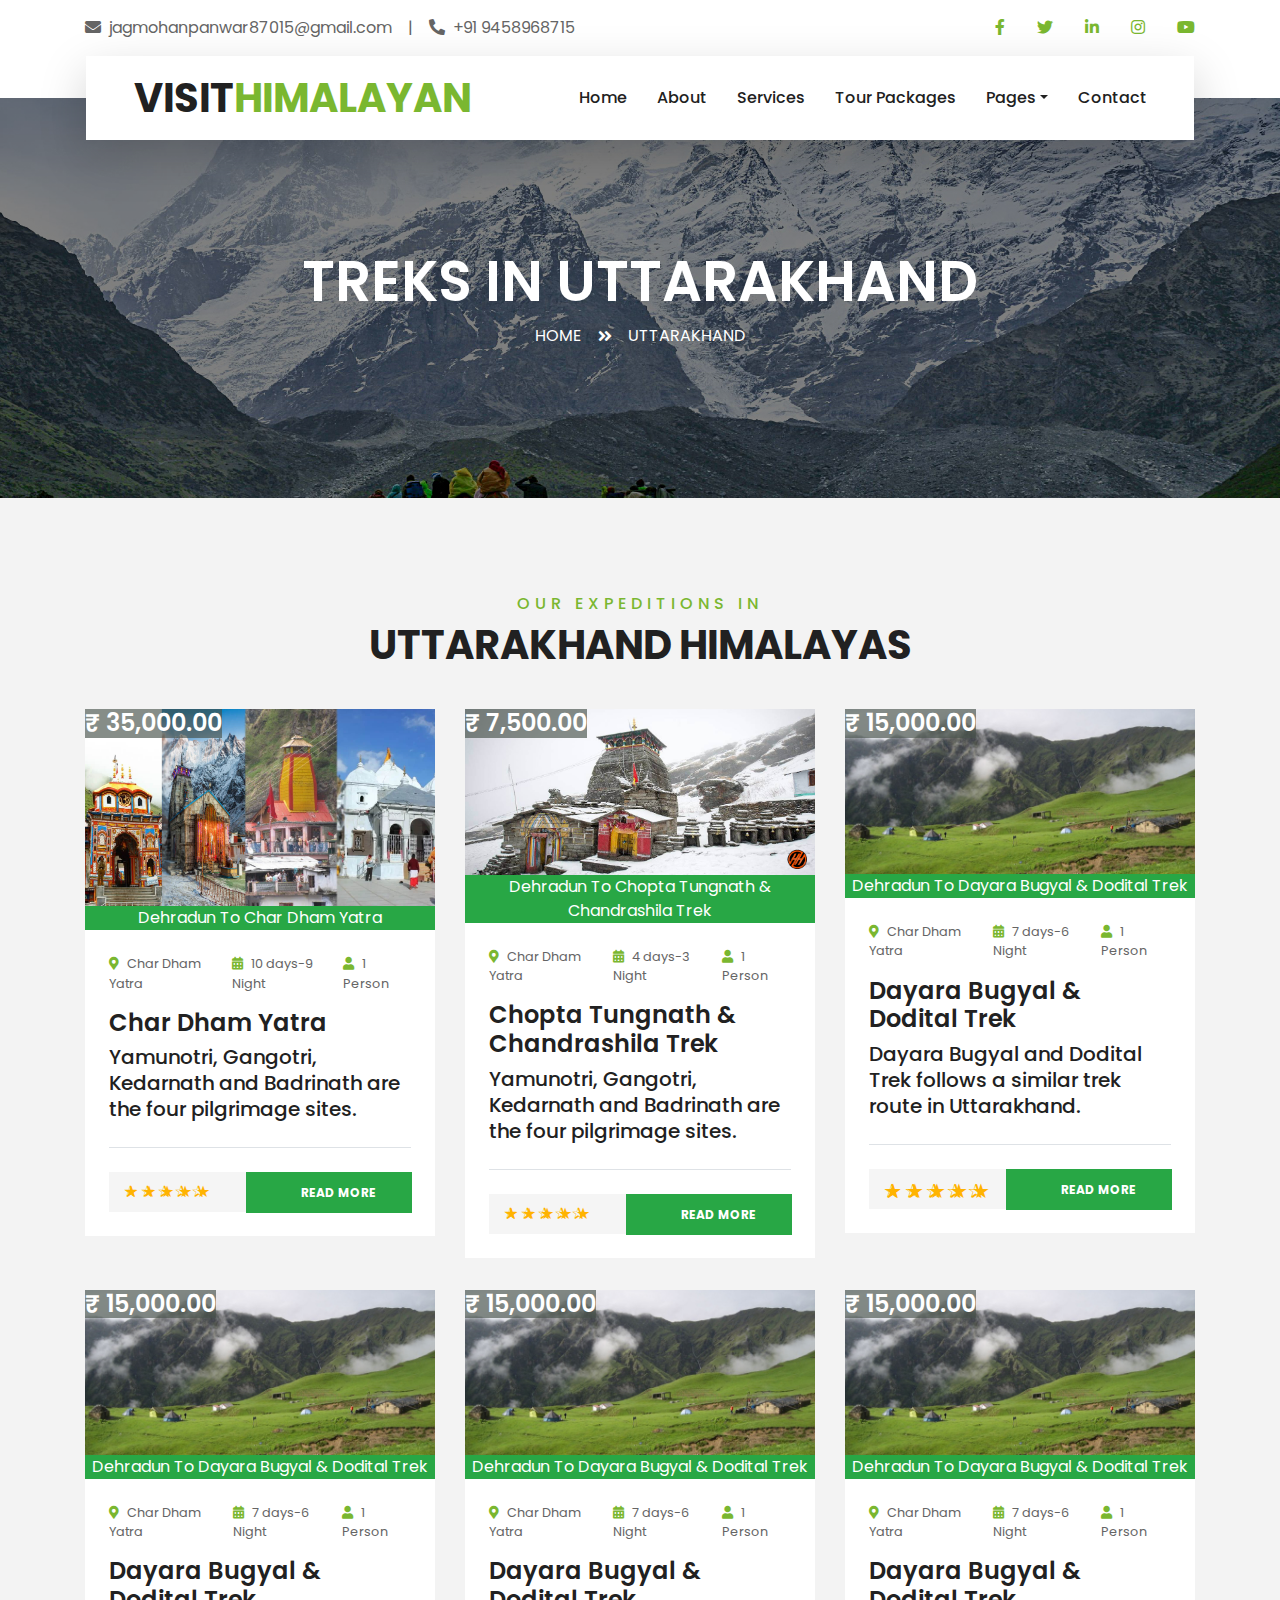
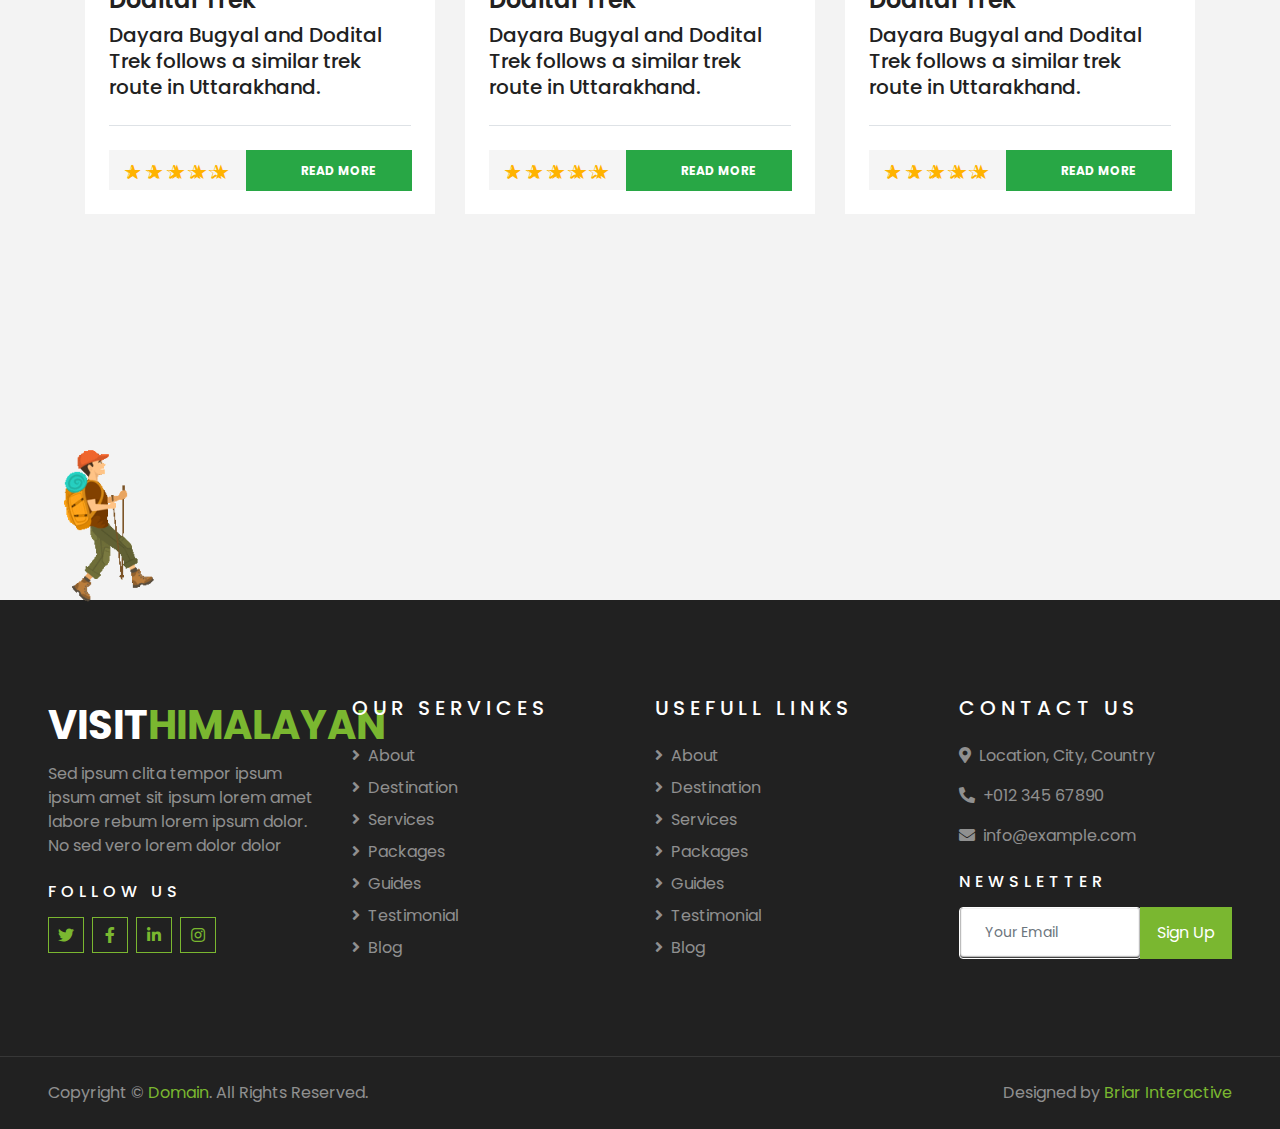
==== files/uttarakhand.html @ 03a615ac "arshh" ====
<!DOCTYPE html>
<html lang="en">

<head>
    <meta charset="utf-8">
    <title>TRAVELER - Free Travel Website Template</title>
    <meta content="width=device-width, initial-scale=1.0" name="viewport">
    <meta content="Free HTML Templates" name="keywords">
    <meta content="Free HTML Templates" name="description">

    <!-- Favicon -->
    <link href="img/favicon.ico" rel="icon">

    <!-- Google Web Fonts -->
    <link rel="preconnect" href="https://fonts.gstatic.com">
    <link href="https://fonts.googleapis.com/css2?family=Poppins:wght@400;500;600;700&display=swap" rel="stylesheet">

    <!-- Font Awesome -->
    <link href="https://cdnjs.cloudflare.com/ajax/libs/font-awesome/5.10.0/css/all.min.css" rel="stylesheet">

    <!-- Libraries Stylesheet -->
    <link href="lib/owlcarousel/assets/owl.carousel.min.css" rel="stylesheet">
    <link href="lib/tempusdominus/css/tempusdominus-bootstrap-4.min.css" rel="stylesheet" />

    <!-- Customized Bootstrap Stylesheet -->
    <link href="/css/style.css" rel="stylesheet">
    <link href="uttarakhand.css" rel="stylesheet">


</head>

<body>
    <!-- Topbar Start -->
    <div class="container-fluid bg-light pt-3 d-none d-lg-block">
        <div class="container">
            <div class="row">
                <div class="col-lg-6 text-center text-lg-left mb-2 mb-lg-0">
                    <div class="d-inline-flex align-items-center">
                        <p><i class="fa fa-envelope mr-2"></i>jagmohanpanwar87015@gmail.com</p>
                        <p class="text-body px-3">|</p>
                        <p><i class="fa fa-phone-alt mr-2"></i>+91 9458968715</p>
                    </div>
                </div>
                <div class="col-lg-6 text-center text-lg-right">
                    <div class="d-inline-flex align-items-center">
                        <a class="text-primary px-3" href="">
                            <i class="fab fa-facebook-f"></i>
                        </a>
                        <a class="text-primary px-3" href="">
                            <i class="fab fa-twitter"></i>
                        </a>
                        <a class="text-primary px-3" href="">
                            <i class="fab fa-linkedin-in"></i>
                        </a>
                        <a class="text-primary px-3" href="">
                            <i class="fab fa-instagram"></i>
                        </a>
                        <a class="text-primary pl-3" href="">
                            <i class="fab fa-youtube"></i>
                        </a>
                    </div>
                </div>
            </div>
        </div>
    </div>
    <!-- Topbar End -->


    <!-- Navbar Start -->
    <div class="container-fluid position-relative nav-bar p-0">
        <div class="container-lg position-relative p-0 px-lg-3" style="z-index: 9;">
            <nav class="navbar navbar-expand-lg bg-light navbar-light shadow-lg py-3 py-lg-0 pl-3 pl-lg-5">
                <a href="" class="navbar-brand">
                    <h1 class="m-0 text-primary"><span class="text-dark">VISIT</span>HIMALAYAN</h1>
                </a>
                <button type="button" class="navbar-toggler" data-toggle="collapse" data-target="#navbarCollapse">
                    <span class="navbar-toggler-icon"></span>
                </button>
                <div class="collapse navbar-collapse justify-content-between px-3" id="navbarCollapse">
                    <div class="navbar-nav ml-auto py-0">
                        <a href="/index.html" class="nav-item nav-link ">Home</a>
                        <a href="/about.html" class="nav-item nav-link ">About</a>
                        <a href="/service.html" class="nav-item nav-link">Services</a>
                        <a href="/package.html" class="nav-item nav-link">Tour Packages</a>
                        <div class="nav-item dropdown">
                            <a href="#" class="nav-link dropdown-toggle" data-toggle="dropdown">Pages</a>
                            <div class="dropdown-menu border-0 rounded-0 m-0">
                                <a href="/blog.html" class="dropdown-item">Blog Grid</a>
                                <a href="/single.html" class="dropdown-item">Blog Detail</a>
                                <a href="/destination.html" class="dropdown-item">Destination</a>
                                <a href="/guide.html" class="dropdown-item">Travel Guides</a>
                                <a href="/testimonial.html" class="dropdown-item">Testimonial</a>
                            </div>
                        </div>
                        <a href="/contact.html" class="nav-item nav-link">Contact</a>
                    </div>
                </div>
            </nav>
        </div>
    </div>
    <!-- Navbar End -->


    <!-- Header Start -->
    <div class="container-fluid page-header">
        <div class="container">
            <div class="d-flex flex-column align-items-center justify-content-center" style="min-height: 400px">
                <h3 class="display-4 text-white text-uppercase"> treks in Uttarakhand</h3>
                <div class="d-inline-flex text-white">
                    <p class="m-0 text-uppercase"><a class="text-white" href="">Home</a></p>
                    <i class="fa fa-angle-double-right pt-1 px-3"></i>
                    <p class="m-0 text-uppercase">Uttarakhand</p>
                </div>
            </div>
        </div>
    </div>



    <div class="container-fluid py-5">
        <div class="container pt-5 pb-3">
            <div class="text-center mb-3 pb-3">
                <h6 class="text-primary text-uppercase" style="letter-spacing: 5px;">Our Expeditions In</h6>
                <h1>UTTARAKHAND HIMALAYAS</h1>
            </div>
            <div class="row">
                <div class="col-lg-4 col-md-6 mb-4">
                    <div class="package-item bg-white mb-2">
                        <a href=""><img class="img-fluid" src="/img/package-8.jpg" alt=""></a>
                        <h4
                            style="position: absolute; top: 0; background-color: #49534ba9;color: white; max-width: 100%;">
                            ₹ 35,000.00
                        </h4>
                        <p class="m-0 text-white text-center bg-success"> Dehradun To Char Dham Yatra</p>
                        <div class="p-4">
                            <div class="d-flex justify-content-between mb-3">
                                <small class="m-0"><i class="fa fa-map-marker-alt text-primary mr-2"></i>Char Dham
                                    Yatra</small>
                                <small class="m-0"><i class="fa fa-calendar-alt text-primary mr-2"></i>10 days-9
                                    Night</small>
                                <small class="m-0"><i class="fa fa-user text-primary mr-2"></i>1 Person</small>
                            </div>
                            <h4>Char Dham Yatra</h4>
                            <a class="h5 text-decoration-none" href="">
                                Yamunotri, Gangotri, Kedarnath and Badrinath are the four pilgrimage sites. </a>
                            <div class="border-top mt-4 pt-4">

                                <div class="read_more">

                                    <div class="item_rating">
                                        <div class="star-rating" role="img" aria-label="Rated 5.00 out of 5"><span
                                                style="width:100%">Rated <strong class="rating">5.00</strong> out of
                                                5</span></div>
                                    </div><a href="#" data-quantity="1"
                                        class="button product_type_tour_phys add_to_cart_button" data-product_id="8107"
                                        data-product_sku="" aria-label="Read more about “Char Dham Yatra”"
                                        rel="nofollow">Read more</a>
                                </div>

                            </div>
                        </div>
                    </div>
                </div>


                <div class="col-lg-4 col-md-6 mb-4">
                    <div class="package-item bg-white mb-2">

                        <a href=""><img class="img-fluid" src="/img/uttarakhand3.jpg" alt=""></a>
                        <h4
                            style="position: absolute; top: 0; background-color: #49534ba9;color: white; max-width: 100%;">
                            ₹ 7,500.00
                        </h4>
                        <p class="m-0 text-white text-center bg-success"> Dehradun To Chopta Tungnath & Chandrashila
                            Trek</p>
                        <div class="p-4">
                            <div class="d-flex justify-content-between mb-3">
                                <small class="m-0"><i class="fa fa-map-marker-alt text-primary mr-2"></i>Char Dham
                                    Yatra</small>
                                <small class="m-0"><i class="fa fa-calendar-alt text-primary mr-2"></i>4 days-3
                                    Night</small>
                                <small class="m-0"><i class="fa fa-user text-primary mr-2"></i>1 Person</small>
                            </div>
                            <h4>Chopta Tungnath & Chandrashila Trek</h4>
                            <a class="h5 text-decoration-none" href="">
                                Yamunotri, Gangotri, Kedarnath and Badrinath are the four pilgrimage sites. </a>
                            <div class="border-top mt-4 pt-4">

                                <div class="read_more">

                                    <div class="item_rating">
                                        <div class="star-rating" role="img" aria-label="Rated 5.00 out of 5"><span
                                                style="width:100%">Rated <strong class="rating">5.00</strong> out of
                                                5</span></div>
                                    </div><a href="#" data-quantity="1"
                                        class="button product_type_tour_phys add_to_cart_button" data-product_id="8107"
                                        data-product_sku="" aria-label="Read more about “Char Dham Yatra”"
                                        rel="nofollow">Read more</a>
                                </div>

                            </div>
                        </div>
                    </div>
                </div>
                <div class="col-lg-4 col-md-6 mb-4">
                    <div class="package-item bg-white mb-2">

                        <a href=""><img class="img-fluid" src="/img/uttarakhand4.jpg" alt=""></a>
                        <h4
                            style="position: absolute; top: 0; background-color: #49534ba9;color: white; max-width: 100%;">
                            ₹ 15,000.00
                        </h4>
                        <p class="m-0 text-white text-center bg-success"> Dehradun To Dayara Bugyal & Dodital Trek</p>
                        <div class="p-4">
                            <div class="d-flex justify-content-between mb-3">
                                <small class="m-0"><i class="fa fa-map-marker-alt text-primary mr-2"></i>Char Dham
                                    Yatra</small>
                                <small class="m-0"><i class="fa fa-calendar-alt text-primary mr-2"></i>7 days-6
                                    Night</small>
                                <small class="m-0"><i class="fa fa-user text-primary mr-2"></i>1 Person</small>
                            </div>
                            <h4>Dayara Bugyal & Dodital Trek</h4>
                            <a class="h5 text-decoration-none" href="">
                                Dayara Bugyal and Dodital Trek follows a similar trek route in Uttarakhand. <div
                                    class="border-top mt-4 pt-4">

                                    <div class="read_more">

                                        <div class="item_rating">
                                            <div class="star-rating" role="img" aria-label="Rated 5.00 out of 5"><span
                                                    style="width:100%">Rated <strong class="rating">5.00</strong> out of
                                                    5</span></div>
                                        </div><a href="#" data-quantity="1"
                                            class="button product_type_tour_phys add_to_cart_button"
                                            data-product_id="8107" data-product_sku=""
                                            aria-label="Read more about “Char Dham Yatra”" rel="nofollow">Read more</a>
                                    </div>

                                </div>
                        </div>
                    </div>
                </div>
                <div class="col-lg-4 col-md-6 mb-4">
                    <div class="package-item bg-white mb-2">

                        <a href=""><img class="img-fluid" src="/img/uttarakhand4.jpg" alt=""></a>
                        <h4
                            style="position: absolute; top: 0; background-color: #49534ba9;color: white; max-width: 100%;">
                            ₹ 15,000.00
                        </h4>
                        <p class="m-0 text-white text-center bg-success"> Dehradun To Dayara Bugyal & Dodital Trek</p>
                        <div class="p-4">
                            <div class="d-flex justify-content-between mb-3">
                                <small class="m-0"><i class="fa fa-map-marker-alt text-primary mr-2"></i>Char Dham
                                    Yatra</small>
                                <small class="m-0"><i class="fa fa-calendar-alt text-primary mr-2"></i>7 days-6
                                    Night</small>
                                <small class="m-0"><i class="fa fa-user text-primary mr-2"></i>1 Person</small>
                            </div>
                            <h4>Dayara Bugyal & Dodital Trek</h4>
                            <a class="h5 text-decoration-none" href="">
                                Dayara Bugyal and Dodital Trek follows a similar trek route in Uttarakhand. <div
                                    class="border-top mt-4 pt-4">

                                    <div class="read_more">

                                        <div class="item_rating">
                                            <div class="star-rating" role="img" aria-label="Rated 5.00 out of 5"><span
                                                    style="width:100%">Rated <strong class="rating">5.00</strong> out of
                                                    5</span></div>
                                        </div><a href="#" data-quantity="1"
                                            class="button product_type_tour_phys add_to_cart_button"
                                            data-product_id="8107" data-product_sku=""
                                            aria-label="Read more about “Char Dham Yatra”" rel="nofollow">Read more</a>
                                    </div>

                                </div>
                        </div>
                    </div>
                </div>
                <div class="col-lg-4 col-md-6 mb-4">
                    <div class="package-item bg-white mb-2">

                        <a href=""><img class="img-fluid" src="/img/uttarakhand4.jpg" alt=""></a>
                        <h4
                            style="position: absolute; top: 0; background-color: #49534ba9;color: white; max-width: 100%;">
                            ₹ 15,000.00
                        </h4>
                        <p class="m-0 text-white text-center bg-success"> Dehradun To Dayara Bugyal & Dodital Trek</p>
                        <div class="p-4">
                            <div class="d-flex justify-content-between mb-3">
                                <small class="m-0"><i class="fa fa-map-marker-alt text-primary mr-2"></i>Char Dham
                                    Yatra</small>
                                <small class="m-0"><i class="fa fa-calendar-alt text-primary mr-2"></i>7 days-6
                                    Night</small>
                                <small class="m-0"><i class="fa fa-user text-primary mr-2"></i>1 Person</small>
                            </div>
                            <h4>Dayara Bugyal & Dodital Trek</h4>
                            <a class="h5 text-decoration-none" href="">
                                Dayara Bugyal and Dodital Trek follows a similar trek route in Uttarakhand. <div
                                    class="border-top mt-4 pt-4">

                                    <div class="read_more">

                                        <div class="item_rating">
                                            <div class="star-rating" role="img" aria-label="Rated 5.00 out of 5"><span
                                                    style="width:100%">Rated <strong class="rating">5.00</strong> out of
                                                    5</span></div>
                                        </div><a href="#" data-quantity="1"
                                            class="button product_type_tour_phys add_to_cart_button"
                                            data-product_id="8107" data-product_sku=""
                                            aria-label="Read more about “Char Dham Yatra”" rel="nofollow">Read more</a>
                                    </div>

                                </div>
                        </div>
                    </div>
                </div>
                <div class="col-lg-4 col-md-6 mb-4">
                    <div class="package-item bg-white mb-2">

                        <a href=""><img class="img-fluid" src="/img/uttarakhand4.jpg" alt=""></a>
                        <h4
                            style="position: absolute; top: 0; background-color: #49534ba9;color: white; max-width: 100%;">
                            ₹ 15,000.00
                        </h4>
                        <p class="m-0 text-white text-center bg-success"> Dehradun To Dayara Bugyal & Dodital Trek</p>
                        <div class="p-4">
                            <div class="d-flex justify-content-between mb-3">
                                <small class="m-0"><i class="fa fa-map-marker-alt text-primary mr-2"></i>Char Dham
                                    Yatra</small>
                                <small class="m-0"><i class="fa fa-calendar-alt text-primary mr-2"></i>7 days-6
                                    Night</small>
                                <small class="m-0"><i class="fa fa-user text-primary mr-2"></i>1 Person</small>
                            </div>
                            <h4>Dayara Bugyal & Dodital Trek</h4>
                            <a class="h5 text-decoration-none" href="">
                                Dayara Bugyal and Dodital Trek follows a similar trek route in Uttarakhand. <div
                                    class="border-top mt-4 pt-4">

                                    <div class="read_more">

                                        <div class="item_rating">
                                            <div class="star-rating" role="img" aria-label="Rated 5.00 out of 5"><span
                                                    style="width:100%">Rated <strong class="rating">5.00</strong> out of
                                                    5</span></div>
                                        </div><a href="#" data-quantity="1"
                                            class="button product_type_tour_phys add_to_cart_button"
                                            data-product_id="8107" data-product_sku=""
                                            aria-label="Read more about “Char Dham Yatra”" rel="nofollow">Read more</a>
                                    </div>

                                </div>
                        </div>
                    </div>
                </div>













            </div>
        </div>
    </div>













    <div class="wrap mt-5">
        <img src="/img/Character.gif" class="car" style="animation: ride 20s infinite linear;">
    </div>




    <!-- Footer Start -->
    <div class="container-fluid bg-dark text-white-50 py-5 px-sm-3 px-lg-5" style="margin-top: 90px;">
        <div class="row pt-5">
            <div class="col-lg-3 col-md-6 mb-5">
                <a href="" class="navbar-brand">
                    <h1 class="text-primary"><span class="text-white">VISIT</span>HIMALAYAN
                    </h1>
                </a>
                <p>Sed ipsum clita tempor ipsum ipsum amet sit ipsum lorem amet labore rebum lorem ipsum dolor. No sed
                    vero lorem dolor dolor</p>
                <h6 class="text-white text-uppercase mt-4 mb-3" style="letter-spacing: 5px;">Follow Us</h6>
                <div class="d-flex justify-content-start">
                    <a class="btn btn-outline-primary btn-square mr-2" href="#"><i class="fab fa-twitter"></i></a>
                    <a class="btn btn-outline-primary btn-square mr-2" href="#"><i class="fab fa-facebook-f"></i></a>
                    <a class="btn btn-outline-primary btn-square mr-2" href="#"><i class="fab fa-linkedin-in"></i></a>
                    <a class="btn btn-outline-primary btn-square" href="#"><i class="fab fa-instagram"></i></a>
                </div>
            </div>
            <div class="col-lg-3 col-md-6 mb-5">
                <h5 class="text-white text-uppercase mb-4" style="letter-spacing: 5px;">Our Services</h5>
                <div class="d-flex flex-column justify-content-start">
                    <a class="text-white-50 mb-2" href="#"><i class="fa fa-angle-right mr-2"></i>About</a>
                    <a class="text-white-50 mb-2" href="#"><i class="fa fa-angle-right mr-2"></i>Destination</a>
                    <a class="text-white-50 mb-2" href="#"><i class="fa fa-angle-right mr-2"></i>Services</a>
                    <a class="text-white-50 mb-2" href="#"><i class="fa fa-angle-right mr-2"></i>Packages</a>
                    <a class="text-white-50 mb-2" href="#"><i class="fa fa-angle-right mr-2"></i>Guides</a>
                    <a class="text-white-50 mb-2" href="#"><i class="fa fa-angle-right mr-2"></i>Testimonial</a>
                    <a class="text-white-50" href="#"><i class="fa fa-angle-right mr-2"></i>Blog</a>
                </div>
            </div>
            <div class="col-lg-3 col-md-6 mb-5">
                <h5 class="text-white text-uppercase mb-4" style="letter-spacing: 5px;">Usefull Links</h5>
                <div class="d-flex flex-column justify-content-start">
                    <a class="text-white-50 mb-2" href="#"><i class="fa fa-angle-right mr-2"></i>About</a>
                    <a class="text-white-50 mb-2" href="#"><i class="fa fa-angle-right mr-2"></i>Destination</a>
                    <a class="text-white-50 mb-2" href="#"><i class="fa fa-angle-right mr-2"></i>Services</a>
                    <a class="text-white-50 mb-2" href="#"><i class="fa fa-angle-right mr-2"></i>Packages</a>
                    <a class="text-white-50 mb-2" href="#"><i class="fa fa-angle-right mr-2"></i>Guides</a>
                    <a class="text-white-50 mb-2" href="#"><i class="fa fa-angle-right mr-2"></i>Testimonial</a>
                    <a class="text-white-50" href="#"><i class="fa fa-angle-right mr-2"></i>Blog</a>
                </div>
            </div>
            <div class="col-lg-3 col-md-6 mb-5">
                <h5 class="text-white text-uppercase mb-4" style="letter-spacing: 5px;">Contact Us</h5>
                <p><i class="fa fa-map-marker-alt mr-2"></i>Location, City, Country</p>
                <p><i class="fa fa-phone-alt mr-2"></i>+012 345 67890</p>
                <p><i class="fa fa-envelope mr-2"></i>info@example.com</p>
                <h6 class="text-white text-uppercase mt-4 mb-3" style="letter-spacing: 5px;">Newsletter</h6>
                <div class="w-100">
                    <div class="input-group">
                        <input type="text" class="form-control border-light" style="padding: 25px;"
                            placeholder="Your Email">
                        <div class="input-group-append">
                            <button class="btn btn-primary px-3">Sign Up</button>
                        </div>
                    </div>
                </div>
            </div>
        </div>
    </div>
    <div class="container-fluid bg-dark text-white border-top py-4 px-sm-3 px-md-5"
        style="border-color: rgba(256, 256, 256, .1) !important;">
        <div class="row">
            <div class="col-lg-6 text-center text-md-left mb-3 mb-md-0">
                <p class="m-0 text-white-50">Copyright &copy; <a href="#">Domain</a>. All Rights Reserved.</a>
                </p>
            </div>
            <div class="col-lg-6 text-center text-md-right">
                <p class="m-0 text-white-50">Designed by <a href="https://briarinteractive.com/" target="_blank">Briar
                        Interactive</a>
                </p>
            </div>
        </div>
    </div>
    <!-- Footer End -->


    <!-- Back to Top -->
    <a href="#" class="btn btn-lg btn-primary btn-lg-square back-to-top"><i class="fa fa-angle-double-up"></i></a>


    <!-- JavaScript Libraries -->
    <script src="https://code.jquery.com/jquery-3.4.1.min.js"></script>
    <script src="https://stackpath.bootstrapcdn.com/bootstrap/4.4.1/js/bootstrap.bundle.min.js"></script>
    <script src="lib/easing/easing.min.js"></script>
    <script src="lib/owlcarousel/owl.carousel.min.js"></script>
    <script src="lib/tempusdominus/js/moment.min.js"></script>
    <script src="lib/tempusdominus/js/moment-timezone.min.js"></script>
    <script src="lib/tempusdominus/js/tempusdominus-bootstrap-4.min.js"></script>

    <!-- Contact Javascript File -->
    <script src="mail/jqBootstrapValidation.min.js"></script>
    <script src="mail/contact.js"></script>

    <!-- Template Javascript -->
    <script src="js/main.js"></script>
</body>

</html>
---- css/style.css ----
/******* Bootstrap Theming ********/
/*!
 * Bootstrap v4.5.3 (https://getbootstrap.com/)
 * Copyright 2011-2020 The Bootstrap Authors
 * Copyright 2011-2020 Twitter, Inc.
 * Licensed under MIT (https://github.com/twbs/bootstrap/blob/main/LICENSE)
 */
:root {
  --blue: #007bff;
  --indigo: #6610f2;
  --purple: #6f42c1;
  --pink: #e83e8c;
  --red: #dc3545;
  --orange: #fd7e14;
  --yellow: #ffc107;
  --green: #28a745;
  --teal: #20c997;
  --cyan: #17a2b8;
  --white: #fff;
  --gray: #6c757d;
  --gray-dark: #343a40;
  --primary: #7AB730;
  --secondary: #f4faec;
  --success: #28a745;
  --info: #17a2b8;
  --warning: #ffc107;
  --danger: #dc3545;
  --light: #FFFFFF;
  --dark: #212121;
  --breakpoint-xs: 0;
  --breakpoint-sm: 576px;
  --breakpoint-md: 768px;
  --breakpoint-lg: 992px;
  --breakpoint-xl: 1200px;
  --font-family-sans-serif: "Poppins", sans-serif;
  --font-family-monospace: SFMono-Regular, Menlo, Monaco, Consolas, "Liberation Mono", "Courier New", monospace;
}

*,
*::before,
*::after {
  box-sizing: border-box;
}

html {
  font-family: sans-serif;
  line-height: 1.15;
  -webkit-text-size-adjust: 100%;
  -webkit-tap-highlight-color: rgba(0, 0, 0, 0);
}

article,
aside,
figcaption,
figure,
footer,
header,
hgroup,
main,
nav,
section {
  display: block;
}

body {
  margin: 0;
  font-family: "Poppins", sans-serif;
  font-size: 1rem;
  font-weight: 400;
  line-height: 1.5;
  color: #656565;
  text-align: left;
  background-color: #F3F3F3;
}

[tabindex="-1"]:focus:not(:focus-visible) {
  outline: 0 !important;
}

hr {
  box-sizing: content-box;
  height: 0;
  overflow: visible;
}

h1,
h2,
h3,
h4,
h5,
h6 {
  margin-top: 0;
  margin-bottom: 0.5rem;
}

p {
  margin-top: 0;
  margin-bottom: 1rem;
}

abbr[title],
abbr[data-original-title] {
  text-decoration: underline;
  text-decoration: underline dotted;
  cursor: help;
  border-bottom: 0;
  text-decoration-skip-ink: none;
}

address {
  margin-bottom: 1rem;
  font-style: normal;
  line-height: inherit;
}

ol,
ul,
dl {
  margin-top: 0;
  margin-bottom: 1rem;
}

ol ol,
ul ul,
ol ul,
ul ol {
  margin-bottom: 0;
}

dt {
  font-weight: 700;
}

dd {
  margin-bottom: .5rem;
  margin-left: 0;
}

blockquote {
  margin: 0 0 1rem;
}

b,
strong {
  font-weight: bolder;
}

small {
  font-size: 80%;
}

sub,
sup {
  position: relative;
  font-size: 75%;
  line-height: 0;
  vertical-align: baseline;
}

sub {
  bottom: -.25em;
}

sup {
  top: -.5em;
}

a {
  color: #7AB730;
  text-decoration: none;
  background-color: transparent;
}

a:hover {
  color: #527a20;
  text-decoration: underline;
}

a:not([href]):not([class]) {
  color: inherit;
  text-decoration: none;
}

a:not([href]):not([class]):hover {
  color: inherit;
  text-decoration: none;
}

pre,
code,
kbd,
samp {
  font-family: SFMono-Regular, Menlo, Monaco, Consolas, "Liberation Mono", "Courier New", monospace;
  font-size: 1em;
}

pre {
  margin-top: 0;
  margin-bottom: 1rem;
  overflow: auto;
  -ms-overflow-style: scrollbar;
}

figure {
  margin: 0 0 1rem;
}

img {
  vertical-align: middle;
  border-style: none;
}

svg {
  overflow: hidden;
  vertical-align: middle;
}

table {
  border-collapse: collapse;
}

caption {
  padding-top: 0.75rem;
  padding-bottom: 0.75rem;
  color: #6c757d;
  text-align: left;
  caption-side: bottom;
}

th {
  text-align: inherit;
  text-align: -webkit-match-parent;
}

label {
  display: inline-block;
  margin-bottom: 0.5rem;
}

button {
  border-radius: 0;
}

button:focus {
  outline: 1px dotted;
  outline: 5px auto -webkit-focus-ring-color;
}

input,
button,
select,
optgroup,
textarea {
  margin: 0;
  font-family: inherit;
  font-size: inherit;
  line-height: inherit;
}

button,
input {
  overflow: visible;
}

button,
select {
  text-transform: none;
}

[role="button"] {
  cursor: pointer;
}

select {
  word-wrap: normal;
}

button,
[type="button"],
[type="reset"],
[type="submit"] {
  -webkit-appearance: button;
}

button:not(:disabled),
[type="button"]:not(:disabled),
[type="reset"]:not(:disabled),
[type="submit"]:not(:disabled) {
  cursor: pointer;
}

button::-moz-focus-inner,
[type="button"]::-moz-focus-inner,
[type="reset"]::-moz-focus-inner,
[type="submit"]::-moz-focus-inner {
  padding: 0;
  border-style: none;
}

input[type="radio"],
input[type="checkbox"] {
  box-sizing: border-box;
  padding: 0;
}

textarea {
  overflow: auto;
  resize: vertical;
}

fieldset {
  min-width: 0;
  padding: 0;
  margin: 0;
  border: 0;
}

legend {
  display: block;
  width: 100%;
  max-width: 100%;
  padding: 0;
  margin-bottom: .5rem;
  font-size: 1.5rem;
  line-height: inherit;
  color: inherit;
  white-space: normal;
}

@media (max-width: 1200px) {
  legend {
    font-size: calc(1.275rem + 0.3vw);
  }
}

progress {
  vertical-align: baseline;
}

[type="number"]::-webkit-inner-spin-button,
[type="number"]::-webkit-outer-spin-button {
  height: auto;
}

[type="search"] {
  outline-offset: -2px;
  -webkit-appearance: none;
}

[type="search"]::-webkit-search-decoration {
  -webkit-appearance: none;
}

::-webkit-file-upload-button {
  font: inherit;
  -webkit-appearance: button;
}

output {
  display: inline-block;
}

summary {
  display: list-item;
  cursor: pointer;
}

template {
  display: none;
}

[hidden] {
  display: none !important;
}

h1,
h2,
h3,
h4,
h5,
h6,
.h1,
.h2,
.h3,
.h4,
.h5,
.h6 {
  margin-bottom: 0.5rem;
  font-weight: 500;
  line-height: 1.2;
  color: #212121;
}

h1,
.h1 {
  font-size: 2.5rem;
}

@media (max-width: 1200px) {

  h1,
  .h1 {
    font-size: calc(1.375rem + 1.5vw);
  }
}

h2,
.h2 {
  font-size: 2rem;
}

@media (max-width: 1200px) {

  h2,
  .h2 {
    font-size: calc(1.325rem + 0.9vw);
  }
}

h3,
.h3 {
  font-size: 1.75rem;
}

@media (max-width: 1200px) {

  h3,
  .h3 {
    font-size: calc(1.3rem + 0.6vw);
  }
}

h4,
.h4 {
  font-size: 1.5rem;
}

@media (max-width: 1200px) {

  h4,
  .h4 {
    font-size: calc(1.275rem + 0.3vw);
  }
}

h5,
.h5 {
  font-size: 1.25rem;
}

h6,
.h6 {
  font-size: 1rem;
}

.lead {
  font-size: 1.25rem;
  font-weight: 300;
}

.display-1 {
  font-size: 6rem;
  font-weight: 300;
  line-height: 1.2;
}

@media (max-width: 1200px) {
  .display-1 {
    font-size: calc(1.725rem + 5.7vw);
  }
}

.display-2 {
  font-size: 5.5rem;
  font-weight: 300;
  line-height: 1.2;
}

@media (max-width: 1200px) {
  .display-2 {
    font-size: calc(1.675rem + 5.1vw);
  }
}

.display-3 {
  font-size: 4.5rem;
  font-weight: 300;
  line-height: 1.2;
}

@media (max-width: 1200px) {
  .display-3 {
    font-size: calc(1.575rem + 3.9vw);
  }
}

.display-4 {
  font-size: 3.5rem;
  font-weight: 300;
  line-height: 1.2;
}

@media (max-width: 1200px) {
  .display-4 {
    font-size: calc(1.475rem + 2.7vw);
  }
}

hr {
  margin-top: 1rem;
  margin-bottom: 1rem;
  border: 0;
  border-top: 1px solid rgba(0, 0, 0, 0.1);
}

small,
.small {
  font-size: 80%;
  font-weight: 400;
}

mark,
.mark {
  padding: 0.2em;
  background-color: #fcf8e3;
}

.list-unstyled {
  padding-left: 0;
  list-style: none;
}

.list-inline {
  padding-left: 0;
  list-style: none;
}

.list-inline-item {
  display: inline-block;
}

.list-inline-item:not(:last-child) {
  margin-right: 0.5rem;
}

.initialism {
  font-size: 90%;
  text-transform: uppercase;
}

.blockquote {
  margin-bottom: 1rem;
  font-size: 1.25rem;
}

.blockquote-footer {
  display: block;
  font-size: 80%;
  color: #6c757d;
}

.blockquote-footer::before {
  content: "\2014\00A0";
}

.img-fluid {
  max-width: 100%;
  height: auto;
}

.img-thumbnail {
  padding: 0.25rem;
  background-color: #F3F3F3;
  border: 1px solid #dee2e6;
  max-width: 100%;
  height: auto;
}

.figure {
  display: inline-block;
}

.figure-img {
  margin-bottom: 0.5rem;
  line-height: 1;
}

.figure-caption {
  font-size: 90%;
  color: #6c757d;
}

code {
  font-size: 87.5%;
  color: #e83e8c;
  word-wrap: break-word;
}

a>code {
  color: inherit;
}

kbd {
  padding: 0.2rem 0.4rem;
  font-size: 87.5%;
  color: #fff;
  background-color: #212529;
}

kbd kbd {
  padding: 0;
  font-size: 100%;
  font-weight: 700;
}

pre {
  display: block;
  font-size: 87.5%;
  color: #212529;
}

pre code {
  font-size: inherit;
  color: inherit;
  word-break: normal;
}

.pre-scrollable {
  max-height: 340px;
  overflow-y: scroll;
}

.container,
.container-fluid,
.container-sm,
.container-md,
.container-lg,
.container-xl {
  width: 100%;
  padding-right: 15px;
  padding-left: 15px;
  margin-right: auto;
  margin-left: auto;
}

@media (min-width: 576px) {

  .container,
  .container-sm {
    max-width: 540px;
  }
}

@media (min-width: 768px) {

  .container,
  .container-sm,
  .container-md {
    max-width: 720px;
  }
}

@media (min-width: 992px) {

  .container,
  .container-sm,
  .container-md,
  .container-lg {
    max-width: 960px;
  }
}

@media (min-width: 1200px) {

  .container,
  .container-sm,
  .container-md,
  .container-lg,
  .container-xl {
    max-width: 1140px;
  }
}

.row {
  display: flex;
  flex-wrap: wrap;
  margin-right: -15px;
  margin-left: -15px;
}

.no-gutters {
  margin-right: 0;
  margin-left: 0;
}

.no-gutters>.col,
.no-gutters>[class*="col-"] {
  padding-right: 0;
  padding-left: 0;
}

.col-1,
.col-2,
.col-3,
.col-4,
.col-5,
.col-6,
.col-7,
.col-8,
.col-9,
.col-10,
.col-11,
.col-12,
.col,
.col-auto,
.col-sm-1,
.col-sm-2,
.col-sm-3,
.col-sm-4,
.col-sm-5,
.col-sm-6,
.col-sm-7,
.col-sm-8,
.col-sm-9,
.col-sm-10,
.col-sm-11,
.col-sm-12,
.col-sm,
.col-sm-auto,
.col-md-1,
.col-md-2,
.col-md-3,
.col-md-4,
.col-md-5,
.col-md-6,
.col-md-7,
.col-md-8,
.col-md-9,
.col-md-10,
.col-md-11,
.col-md-12,
.col-md,
.col-md-auto,
.col-lg-1,
.col-lg-2,
.col-lg-3,
.col-lg-4,
.col-lg-5,
.col-lg-6,
.col-lg-7,
.col-lg-8,
.col-lg-9,
.col-lg-10,
.col-lg-11,
.col-lg-12,
.col-lg,
.col-lg-auto,
.col-xl-1,
.col-xl-2,
.col-xl-3,
.col-xl-4,
.col-xl-5,
.col-xl-6,
.col-xl-7,
.col-xl-8,
.col-xl-9,
.col-xl-10,
.col-xl-11,
.col-xl-12,
.col-xl,
.col-xl-auto {
  position: relative;
  width: 100%;
  padding-right: 15px;
  padding-left: 15px;
}

.col {
  flex-basis: 0;
  flex-grow: 1;
  max-width: 100%;
}

.row-cols-1>* {
  flex: 0 0 100%;
  max-width: 100%;
}

.row-cols-2>* {
  flex: 0 0 50%;
  max-width: 50%;
}

.row-cols-3>* {
  flex: 0 0 33.33333%;
  max-width: 33.33333%;
}

.row-cols-4>* {
  flex: 0 0 25%;
  max-width: 25%;
}

.row-cols-5>* {
  flex: 0 0 20%;
  max-width: 20%;
}

.row-cols-6>* {
  flex: 0 0 16.66667%;
  max-width: 16.66667%;
}

.col-auto {
  flex: 0 0 auto;
  width: auto;
  max-width: 100%;
}

.col-1 {
  flex: 0 0 8.33333%;
  max-width: 8.33333%;
}

.col-2 {
  flex: 0 0 16.66667%;
  max-width: 16.66667%;
}

.col-3 {
  flex: 0 0 25%;
  max-width: 25%;
}

.col-4 {
  flex: 0 0 33.33333%;
  max-width: 33.33333%;
}

.col-5 {
  flex: 0 0 41.66667%;
  max-width: 41.66667%;
}

.col-6 {
  flex: 0 0 50%;
  max-width: 50%;
}

.col-7 {
  flex: 0 0 58.33333%;
  max-width: 58.33333%;
}

.col-8 {
  flex: 0 0 66.66667%;
  max-width: 66.66667%;
}

.col-9 {
  flex: 0 0 75%;
  max-width: 75%;
}

.col-10 {
  flex: 0 0 83.33333%;
  max-width: 83.33333%;
}

.col-11 {
  flex: 0 0 91.66667%;
  max-width: 91.66667%;
}

.col-12 {
  flex: 0 0 100%;
  max-width: 100%;
}

.order-first {
  order: -1;
}

.order-last {
  order: 13;
}

.order-0 {
  order: 0;
}

.order-1 {
  order: 1;
}

.order-2 {
  order: 2;
}

.order-3 {
  order: 3;
}

.order-4 {
  order: 4;
}

.order-5 {
  order: 5;
}

.order-6 {
  order: 6;
}

.order-7 {
  order: 7;
}

.order-8 {
  order: 8;
}

.order-9 {
  order: 9;
}

.order-10 {
  order: 10;
}

.order-11 {
  order: 11;
}

.order-12 {
  order: 12;
}

.offset-1 {
  margin-left: 8.33333%;
}

.offset-2 {
  margin-left: 16.66667%;
}

.offset-3 {
  margin-left: 25%;
}

.offset-4 {
  margin-left: 33.33333%;
}

.offset-5 {
  margin-left: 41.66667%;
}

.offset-6 {
  margin-left: 50%;
}

.offset-7 {
  margin-left: 58.33333%;
}

.offset-8 {
  margin-left: 66.66667%;
}

.offset-9 {
  margin-left: 75%;
}

.offset-10 {
  margin-left: 83.33333%;
}

.offset-11 {
  margin-left: 91.66667%;
}

@media (min-width: 576px) {
  .col-sm {
    flex-basis: 0;
    flex-grow: 1;
    max-width: 100%;
  }

  .row-cols-sm-1>* {
    flex: 0 0 100%;
    max-width: 100%;
  }

  .row-cols-sm-2>* {
    flex: 0 0 50%;
    max-width: 50%;
  }

  .row-cols-sm-3>* {
    flex: 0 0 33.33333%;
    max-width: 33.33333%;
  }

  .row-cols-sm-4>* {
    flex: 0 0 25%;
    max-width: 25%;
  }

  .row-cols-sm-5>* {
    flex: 0 0 20%;
    max-width: 20%;
  }

  .row-cols-sm-6>* {
    flex: 0 0 16.66667%;
    max-width: 16.66667%;
  }

  .col-sm-auto {
    flex: 0 0 auto;
    width: auto;
    max-width: 100%;
  }

  .col-sm-1 {
    flex: 0 0 8.33333%;
    max-width: 8.33333%;
  }

  .col-sm-2 {
    flex: 0 0 16.66667%;
    max-width: 16.66667%;
  }

  .col-sm-3 {
    flex: 0 0 25%;
    max-width: 25%;
  }

  .col-sm-4 {
    flex: 0 0 33.33333%;
    max-width: 33.33333%;
  }

  .col-sm-5 {
    flex: 0 0 41.66667%;
    max-width: 41.66667%;
  }

  .col-sm-6 {
    flex: 0 0 50%;
    max-width: 50%;
  }

  .col-sm-7 {
    flex: 0 0 58.33333%;
    max-width: 58.33333%;
  }

  .col-sm-8 {
    flex: 0 0 66.66667%;
    max-width: 66.66667%;
  }

  .col-sm-9 {
    flex: 0 0 75%;
    max-width: 75%;
  }

  .col-sm-10 {
    flex: 0 0 83.33333%;
    max-width: 83.33333%;
  }

  .col-sm-11 {
    flex: 0 0 91.66667%;
    max-width: 91.66667%;
  }

  .col-sm-12 {
    flex: 0 0 100%;
    max-width: 100%;
  }

  .order-sm-first {
    order: -1;
  }

  .order-sm-last {
    order: 13;
  }

  .order-sm-0 {
    order: 0;
  }

  .order-sm-1 {
    order: 1;
  }

  .order-sm-2 {
    order: 2;
  }

  .order-sm-3 {
    order: 3;
  }

  .order-sm-4 {
    order: 4;
  }

  .order-sm-5 {
    order: 5;
  }

  .order-sm-6 {
    order: 6;
  }

  .order-sm-7 {
    order: 7;
  }

  .order-sm-8 {
    order: 8;
  }

  .order-sm-9 {
    order: 9;
  }

  .order-sm-10 {
    order: 10;
  }

  .order-sm-11 {
    order: 11;
  }

  .order-sm-12 {
    order: 12;
  }

  .offset-sm-0 {
    margin-left: 0;
  }

  .offset-sm-1 {
    margin-left: 8.33333%;
  }

  .offset-sm-2 {
    margin-left: 16.66667%;
  }

  .offset-sm-3 {
    margin-left: 25%;
  }

  .offset-sm-4 {
    margin-left: 33.33333%;
  }

  .offset-sm-5 {
    margin-left: 41.66667%;
  }

  .offset-sm-6 {
    margin-left: 50%;
  }

  .offset-sm-7 {
    margin-left: 58.33333%;
  }

  .offset-sm-8 {
    margin-left: 66.66667%;
  }

  .offset-sm-9 {
    margin-left: 75%;
  }

  .offset-sm-10 {
    margin-left: 83.33333%;
  }

  .offset-sm-11 {
    margin-left: 91.66667%;
  }
}

@media (min-width: 768px) {
  .col-md {
    flex-basis: 0;
    flex-grow: 1;
    max-width: 100%;
  }

  .row-cols-md-1>* {
    flex: 0 0 100%;
    max-width: 100%;
  }

  .row-cols-md-2>* {
    flex: 0 0 50%;
    max-width: 50%;
  }

  .row-cols-md-3>* {
    flex: 0 0 33.33333%;
    max-width: 33.33333%;
  }

  .row-cols-md-4>* {
    flex: 0 0 25%;
    max-width: 25%;
  }

  .row-cols-md-5>* {
    flex: 0 0 20%;
    max-width: 20%;
  }

  .row-cols-md-6>* {
    flex: 0 0 16.66667%;
    max-width: 16.66667%;
  }

  .col-md-auto {
    flex: 0 0 auto;
    width: auto;
    max-width: 100%;
  }

  .col-md-1 {
    flex: 0 0 8.33333%;
    max-width: 8.33333%;
  }

  .col-md-2 {
    flex: 0 0 16.66667%;
    max-width: 16.66667%;
  }

  .col-md-3 {
    flex: 0 0 25%;
    max-width: 25%;
  }

  .col-md-4 {
    flex: 0 0 33.33333%;
    max-width: 33.33333%;
  }

  .col-md-5 {
    flex: 0 0 41.66667%;
    max-width: 41.66667%;
  }

  .col-md-6 {
    flex: 0 0 50%;
    max-width: 50%;
  }

  .col-md-7 {
    flex: 0 0 58.33333%;
    max-width: 58.33333%;
  }

  .col-md-8 {
    flex: 0 0 66.66667%;
    max-width: 66.66667%;
  }

  .col-md-9 {
    flex: 0 0 75%;
    max-width: 75%;
  }

  .col-md-10 {
    flex: 0 0 83.33333%;
    max-width: 83.33333%;
  }

  .col-md-11 {
    flex: 0 0 91.66667%;
    max-width: 91.66667%;
  }

  .col-md-12 {
    flex: 0 0 100%;
    max-width: 100%;
  }

  .order-md-first {
    order: -1;
  }

  .order-md-last {
    order: 13;
  }

  .order-md-0 {
    order: 0;
  }

  .order-md-1 {
    order: 1;
  }

  .order-md-2 {
    order: 2;
  }

  .order-md-3 {
    order: 3;
  }

  .order-md-4 {
    order: 4;
  }

  .order-md-5 {
    order: 5;
  }

  .order-md-6 {
    order: 6;
  }

  .order-md-7 {
    order: 7;
  }

  .order-md-8 {
    order: 8;
  }

  .order-md-9 {
    order: 9;
  }

  .order-md-10 {
    order: 10;
  }

  .order-md-11 {
    order: 11;
  }

  .order-md-12 {
    order: 12;
  }

  .offset-md-0 {
    margin-left: 0;
  }

  .offset-md-1 {
    margin-left: 8.33333%;
  }

  .offset-md-2 {
    margin-left: 16.66667%;
  }

  .offset-md-3 {
    margin-left: 25%;
  }

  .offset-md-4 {
    margin-left: 33.33333%;
  }

  .offset-md-5 {
    margin-left: 41.66667%;
  }

  .offset-md-6 {
    margin-left: 50%;
  }

  .offset-md-7 {
    margin-left: 58.33333%;
  }

  .offset-md-8 {
    margin-left: 66.66667%;
  }

  .offset-md-9 {
    margin-left: 75%;
  }

  .offset-md-10 {
    margin-left: 83.33333%;
  }

  .offset-md-11 {
    margin-left: 91.66667%;
  }
}

@media (min-width: 992px) {
  .col-lg {
    flex-basis: 0;
    flex-grow: 1;
    max-width: 100%;
  }

  .row-cols-lg-1>* {
    flex: 0 0 100%;
    max-width: 100%;
  }

  .row-cols-lg-2>* {
    flex: 0 0 50%;
    max-width: 50%;
  }

  .row-cols-lg-3>* {
    flex: 0 0 33.33333%;
    max-width: 33.33333%;
  }

  .row-cols-lg-4>* {
    flex: 0 0 25%;
    max-width: 25%;
  }

  .row-cols-lg-5>* {
    flex: 0 0 20%;
    max-width: 20%;
  }

  .row-cols-lg-6>* {
    flex: 0 0 16.66667%;
    max-width: 16.66667%;
  }

  .col-lg-auto {
    flex: 0 0 auto;
    width: auto;
    max-width: 100%;
  }

  .col-lg-1 {
    flex: 0 0 8.33333%;
    max-width: 8.33333%;
  }

  .col-lg-2 {
    flex: 0 0 16.66667%;
    max-width: 16.66667%;
  }

  .col-lg-3 {
    flex: 0 0 25%;
    max-width: 25%;
  }

  .col-lg-4 {
    flex: 0 0 33.33333%;
    max-width: 33.33333%;
  }

  .col-lg-5 {
    flex: 0 0 41.66667%;
    max-width: 41.66667%;
  }

  .col-lg-6 {
    flex: 0 0 50%;
    max-width: 50%;
  }

  .col-lg-7 {
    flex: 0 0 58.33333%;
    max-width: 58.33333%;
  }

  .col-lg-8 {
    flex: 0 0 66.66667%;
    max-width: 66.66667%;
  }

  .col-lg-9 {
    flex: 0 0 75%;
    max-width: 75%;
  }

  .col-lg-10 {
    flex: 0 0 83.33333%;
    max-width: 83.33333%;
  }

  .col-lg-11 {
    flex: 0 0 91.66667%;
    max-width: 91.66667%;
  }

  .col-lg-12 {
    flex: 0 0 100%;
    max-width: 100%;
  }

  .order-lg-first {
    order: -1;
  }

  .order-lg-last {
    order: 13;
  }

  .order-lg-0 {
    order: 0;
  }

  .order-lg-1 {
    order: 1;
  }

  .order-lg-2 {
    order: 2;
  }

  .order-lg-3 {
    order: 3;
  }

  .order-lg-4 {
    order: 4;
  }

  .order-lg-5 {
    order: 5;
  }

  .order-lg-6 {
    order: 6;
  }

  .order-lg-7 {
    order: 7;
  }

  .order-lg-8 {
    order: 8;
  }

  .order-lg-9 {
    order: 9;
  }

  .order-lg-10 {
    order: 10;
  }

  .order-lg-11 {
    order: 11;
  }

  .order-lg-12 {
    order: 12;
  }

  .offset-lg-0 {
    margin-left: 0;
  }

  .offset-lg-1 {
    margin-left: 8.33333%;
  }

  .offset-lg-2 {
    margin-left: 16.66667%;
  }

  .offset-lg-3 {
    margin-left: 25%;
  }

  .offset-lg-4 {
    margin-left: 33.33333%;
  }

  .offset-lg-5 {
    margin-left: 41.66667%;
  }

  .offset-lg-6 {
    margin-left: 50%;
  }

  .offset-lg-7 {
    margin-left: 58.33333%;
  }

  .offset-lg-8 {
    margin-left: 66.66667%;
  }

  .offset-lg-9 {
    margin-left: 75%;
  }

  .offset-lg-10 {
    margin-left: 83.33333%;
  }

  .offset-lg-11 {
    margin-left: 91.66667%;
  }
}

@media (min-width: 1200px) {
  .col-xl {
    flex-basis: 0;
    flex-grow: 1;
    max-width: 100%;
  }

  .row-cols-xl-1>* {
    flex: 0 0 100%;
    max-width: 100%;
  }

  .row-cols-xl-2>* {
    flex: 0 0 50%;
    max-width: 50%;
  }

  .row-cols-xl-3>* {
    flex: 0 0 33.33333%;
    max-width: 33.33333%;
  }

  .row-cols-xl-4>* {
    flex: 0 0 25%;
    max-width: 25%;
  }

  .row-cols-xl-5>* {
    flex: 0 0 20%;
    max-width: 20%;
  }

  .row-cols-xl-6>* {
    flex: 0 0 16.66667%;
    max-width: 16.66667%;
  }

  .col-xl-auto {
    flex: 0 0 auto;
    width: auto;
    max-width: 100%;
  }

  .col-xl-1 {
    flex: 0 0 8.33333%;
    max-width: 8.33333%;
  }

  .col-xl-2 {
    flex: 0 0 16.66667%;
    max-width: 16.66667%;
  }

  .col-xl-3 {
    flex: 0 0 25%;
    max-width: 25%;
  }

  .col-xl-4 {
    flex: 0 0 33.33333%;
    max-width: 33.33333%;
  }

  .col-xl-5 {
    flex: 0 0 41.66667%;
    max-width: 41.66667%;
  }

  .col-xl-6 {
    flex: 0 0 50%;
    max-width: 50%;
  }

  .col-xl-7 {
    flex: 0 0 58.33333%;
    max-width: 58.33333%;
  }

  .col-xl-8 {
    flex: 0 0 66.66667%;
    max-width: 66.66667%;
  }

  .col-xl-9 {
    flex: 0 0 75%;
    max-width: 75%;
  }

  .col-xl-10 {
    flex: 0 0 83.33333%;
    max-width: 83.33333%;
  }

  .col-xl-11 {
    flex: 0 0 91.66667%;
    max-width: 91.66667%;
  }

  .col-xl-12 {
    flex: 0 0 100%;
    max-width: 100%;
  }

  .order-xl-first {
    order: -1;
  }

  .order-xl-last {
    order: 13;
  }

  .order-xl-0 {
    order: 0;
  }

  .order-xl-1 {
    order: 1;
  }

  .order-xl-2 {
    order: 2;
  }

  .order-xl-3 {
    order: 3;
  }

  .order-xl-4 {
    order: 4;
  }

  .order-xl-5 {
    order: 5;
  }

  .order-xl-6 {
    order: 6;
  }

  .order-xl-7 {
    order: 7;
  }

  .order-xl-8 {
    order: 8;
  }

  .order-xl-9 {
    order: 9;
  }

  .order-xl-10 {
    order: 10;
  }

  .order-xl-11 {
    order: 11;
  }

  .order-xl-12 {
    order: 12;
  }

  .offset-xl-0 {
    margin-left: 0;
  }

  .offset-xl-1 {
    margin-left: 8.33333%;
  }

  .offset-xl-2 {
    margin-left: 16.66667%;
  }

  .offset-xl-3 {
    margin-left: 25%;
  }

  .offset-xl-4 {
    margin-left: 33.33333%;
  }

  .offset-xl-5 {
    margin-left: 41.66667%;
  }

  .offset-xl-6 {
    margin-left: 50%;
  }

  .offset-xl-7 {
    margin-left: 58.33333%;
  }

  .offset-xl-8 {
    margin-left: 66.66667%;
  }

  .offset-xl-9 {
    margin-left: 75%;
  }

  .offset-xl-10 {
    margin-left: 83.33333%;
  }

  .offset-xl-11 {
    margin-left: 91.66667%;
  }
}

.table {
  width: 100%;
  margin-bottom: 1rem;
  color: #656565;
}

.table th,
.table td {
  padding: 0.75rem;
  vertical-align: top;
  border-top: 1px solid #dee2e6;
}

.table thead th {
  vertical-align: bottom;
  border-bottom: 2px solid #dee2e6;
}

.table tbody+tbody {
  border-top: 2px solid #dee2e6;
}

.table-sm th,
.table-sm td {
  padding: 0.3rem;
}

.table-bordered {
  border: 1px solid #dee2e6;
}

.table-bordered th,
.table-bordered td {
  border: 1px solid #dee2e6;
}

.table-bordered thead th,
.table-bordered thead td {
  border-bottom-width: 2px;
}

.table-borderless th,
.table-borderless td,
.table-borderless thead th,
.table-borderless tbody+tbody {
  border: 0;
}

.table-striped tbody tr:nth-of-type(odd) {
  background-color: rgba(0, 0, 0, 0.05);
}

.table-hover tbody tr:hover {
  color: #656565;
  background-color: rgba(0, 0, 0, 0.075);
}

.table-primary,
.table-primary>th,
.table-primary>td {
  background-color: #daebc5;
}

.table-primary th,
.table-primary td,
.table-primary thead th,
.table-primary tbody+tbody {
  border-color: #bada93;
}

.table-hover .table-primary:hover {
  background-color: #cee4b2;
}

.table-hover .table-primary:hover>td,
.table-hover .table-primary:hover>th {
  background-color: #cee4b2;
}

.table-secondary,
.table-secondary>th,
.table-secondary>td {
  background-color: #fcfefa;
}

.table-secondary th,
.table-secondary td,
.table-secondary thead th,
.table-secondary tbody+tbody {
  border-color: #f9fcf5;
}

.table-hover .table-secondary:hover {
  background-color: #effae5;
}

.table-hover .table-secondary:hover>td,
.table-hover .table-secondary:hover>th {
  background-color: #effae5;
}

.table-success,
.table-success>th,
.table-success>td {
  background-color: #c3e6cb;
}

.table-success th,
.table-success td,
.table-success thead th,
.table-success tbody+tbody {
  border-color: #8fd19e;
}

.table-hover .table-success:hover {
  background-color: #b1dfbb;
}

.table-hover .table-success:hover>td,
.table-hover .table-success:hover>th {
  background-color: #b1dfbb;
}

.table-info,
.table-info>th,
.table-info>td {
  background-color: #bee5eb;
}

.table-info th,
.table-info td,
.table-info thead th,
.table-info tbody+tbody {
  border-color: #86cfda;
}

.table-hover .table-info:hover {
  background-color: #abdde5;
}

.table-hover .table-info:hover>td,
.table-hover .table-info:hover>th {
  background-color: #abdde5;
}

.table-warning,
.table-warning>th,
.table-warning>td {
  background-color: #ffeeba;
}

.table-warning th,
.table-warning td,
.table-warning thead th,
.table-warning tbody+tbody {
  border-color: #ffdf7e;
}

.table-hover .table-warning:hover {
  background-color: #ffe8a1;
}

.table-hover .table-warning:hover>td,
.table-hover .table-warning:hover>th {
  background-color: #ffe8a1;
}

.table-danger,
.table-danger>th,
.table-danger>td {
  background-color: #f5c6cb;
}

.table-danger th,
.table-danger td,
.table-danger thead th,
.table-danger tbody+tbody {
  border-color: #ed969e;
}

.table-hover .table-danger:hover {
  background-color: #f1b0b7;
}

.table-hover .table-danger:hover>td,
.table-hover .table-danger:hover>th {
  background-color: #f1b0b7;
}

.table-light,
.table-light>th,
.table-light>td {
  background-color: white;
}

.table-light th,
.table-light td,
.table-light thead th,
.table-light tbody+tbody {
  border-color: white;
}

.table-hover .table-light:hover {
  background-color: #f2f2f2;
}

.table-hover .table-light:hover>td,
.table-hover .table-light:hover>th {
  background-color: #f2f2f2;
}

.table-dark,
.table-dark>th,
.table-dark>td {
  background-color: #c1c1c1;
}

.table-dark th,
.table-dark td,
.table-dark thead th,
.table-dark tbody+tbody {
  border-color: #8c8c8c;
}

.table-hover .table-dark:hover {
  background-color: #b4b4b4;
}

.table-hover .table-dark:hover>td,
.table-hover .table-dark:hover>th {
  background-color: #b4b4b4;
}

.table-active,
.table-active>th,
.table-active>td {
  background-color: rgba(0, 0, 0, 0.075);
}

.table-hover .table-active:hover {
  background-color: rgba(0, 0, 0, 0.075);
}

.table-hover .table-active:hover>td,
.table-hover .table-active:hover>th {
  background-color: rgba(0, 0, 0, 0.075);
}

.table .thead-dark th {
  color: #fff;
  background-color: #343a40;
  border-color: #454d55;
}

.table .thead-light th {
  color: #495057;
  background-color: #e9ecef;
  border-color: #dee2e6;
}

.table-dark {
  color: #fff;
  background-color: #343a40;
}

.table-dark th,
.table-dark td,
.table-dark thead th {
  border-color: #454d55;
}

.table-dark.table-bordered {
  border: 0;
}

.table-dark.table-striped tbody tr:nth-of-type(odd) {
  background-color: rgba(255, 255, 255, 0.05);
}

.table-dark.table-hover tbody tr:hover {
  color: #fff;
  background-color: rgba(255, 255, 255, 0.075);
}

@media (max-width: 575.98px) {
  .table-responsive-sm {
    display: block;
    width: 100%;
    overflow-x: auto;
    -webkit-overflow-scrolling: touch;
  }

  .table-responsive-sm>.table-bordered {
    border: 0;
  }
}

@media (max-width: 767.98px) {
  .table-responsive-md {
    display: block;
    width: 100%;
    overflow-x: auto;
    -webkit-overflow-scrolling: touch;
  }

  .table-responsive-md>.table-bordered {
    border: 0;
  }
}

@media (max-width: 991.98px) {
  .table-responsive-lg {
    display: block;
    width: 100%;
    overflow-x: auto;
    -webkit-overflow-scrolling: touch;
  }

  .table-responsive-lg>.table-bordered {
    border: 0;
  }
}

@media (max-width: 1199.98px) {
  .table-responsive-xl {
    display: block;
    width: 100%;
    overflow-x: auto;
    -webkit-overflow-scrolling: touch;
  }

  .table-responsive-xl>.table-bordered {
    border: 0;
  }
}

.table-responsive {
  display: block;
  width: 100%;
  overflow-x: auto;
  -webkit-overflow-scrolling: touch;
}

.table-responsive>.table-bordered {
  border: 0;
}

.form-control {
  display: block;
  width: 100%;
  height: calc(1.5em + 0.75rem + 2px);
  padding: 0.375rem 0.75rem;
  font-size: 1rem;
  font-weight: 400;
  line-height: 1.5;
  color: #495057;
  background-color: #fff;
  background-clip: padding-box;
  border: 1px solid #ced4da;
  border-radius: 0;
  transition: border-color 0.15s ease-in-out, box-shadow 0.15s ease-in-out;
}

@media (prefers-reduced-motion: reduce) {
  .form-control {
    transition: none;
  }
}

.form-control::-ms-expand {
  background-color: transparent;
  border: 0;
}

.form-control:-moz-focusring {
  color: transparent;
  text-shadow: 0 0 0 #495057;
}

.form-control:focus {
  color: #495057;
  background-color: #fff;
  border-color: #b8e087;
  outline: 0;
  box-shadow: 0 0 0 0.2rem rgba(122, 183, 48, 0.25);
}

.form-control::placeholder {
  color: #6c757d;
  opacity: 1;
}

.form-control:disabled,
.form-control[readonly] {
  background-color: #e9ecef;
  opacity: 1;
}

input[type="date"].form-control,
input[type="time"].form-control,
input[type="datetime-local"].form-control,
input[type="month"].form-control {
  appearance: none;
}

select.form-control:focus::-ms-value {
  color: #495057;
  background-color: #fff;
}

.form-control-file,
.form-control-range {
  display: block;
  width: 100%;
}

.col-form-label {
  padding-top: calc(0.375rem + 1px);
  padding-bottom: calc(0.375rem + 1px);
  margin-bottom: 0;
  font-size: inherit;
  line-height: 1.5;
}

.col-form-label-lg {
  padding-top: calc(0.5rem + 1px);
  padding-bottom: calc(0.5rem + 1px);
  font-size: 1.25rem;
  line-height: 1.5;
}

.col-form-label-sm {
  padding-top: calc(0.25rem + 1px);
  padding-bottom: calc(0.25rem + 1px);
  font-size: 0.875rem;
  line-height: 1.5;
}

.form-control-plaintext {
  display: block;
  width: 100%;
  padding: 0.375rem 0;
  margin-bottom: 0;
  font-size: 1rem;
  line-height: 1.5;
  color: #656565;
  background-color: transparent;
  border: solid transparent;
  border-width: 1px 0;
}

.form-control-plaintext.form-control-sm,
.form-control-plaintext.form-control-lg {
  padding-right: 0;
  padding-left: 0;
}

.form-control-sm {
  height: calc(1.5em + 0.5rem + 2px);
  padding: 0.25rem 0.5rem;
  font-size: 0.875rem;
  line-height: 1.5;
}

.form-control-lg {
  height: calc(1.5em + 1rem + 2px);
  padding: 0.5rem 1rem;
  font-size: 1.25rem;
  line-height: 1.5;
}

select.form-control[size],
select.form-control[multiple] {
  height: auto;
}

textarea.form-control {
  height: auto;
}

.form-group {
  margin-bottom: 1rem;
}

.form-text {
  display: block;
  margin-top: 0.25rem;
}

.form-row {
  display: flex;
  flex-wrap: wrap;
  margin-right: -5px;
  margin-left: -5px;
}

.form-row>.col,
.form-row>[class*="col-"] {
  padding-right: 5px;
  padding-left: 5px;
}

.form-check {
  position: relative;
  display: block;
  padding-left: 1.25rem;
}

.form-check-input {
  position: absolute;
  margin-top: 0.3rem;
  margin-left: -1.25rem;
}

.form-check-input[disabled]~.form-check-label,
.form-check-input:disabled~.form-check-label {
  color: #6c757d;
}

.form-check-label {
  margin-bottom: 0;
}

.form-check-inline {
  display: inline-flex;
  align-items: center;
  padding-left: 0;
  margin-right: 0.75rem;
}

.form-check-inline .form-check-input {
  position: static;
  margin-top: 0;
  margin-right: 0.3125rem;
  margin-left: 0;
}

.valid-feedback {
  display: none;
  width: 100%;
  margin-top: 0.25rem;
  font-size: 80%;
  color: #28a745;
}

.valid-tooltip {
  position: absolute;
  top: 100%;
  left: 0;
  z-index: 5;
  display: none;
  max-width: 100%;
  padding: 0.25rem 0.5rem;
  margin-top: .1rem;
  font-size: 0.875rem;
  line-height: 1.5;
  color: #fff;
  background-color: rgba(40, 167, 69, 0.9);
}

.was-validated :valid~.valid-feedback,
.was-validated :valid~.valid-tooltip,
.is-valid~.valid-feedback,
.is-valid~.valid-tooltip {
  display: block;
}

.was-validated .form-control:valid,
.form-control.is-valid {
  border-color: #28a745;
  padding-right: calc(1.5em + 0.75rem);
  background-image: url("data:image/svg+xml,%3csvg xmlns='http://www.w3.org/2000/svg' width='8' height='8' viewBox='0 0 8 8'%3e%3cpath fill='%2328a745' d='M2.3 6.73L.6 4.53c-.4-1.04.46-1.4 1.1-.8l1.1 1.4 3.4-3.8c.6-.63 1.6-.27 1.2.7l-4 4.6c-.43.5-.8.4-1.1.1z'/%3e%3c/svg%3e");
  background-repeat: no-repeat;
  background-position: right calc(0.375em + 0.1875rem) center;
  background-size: calc(0.75em + 0.375rem) calc(0.75em + 0.375rem);
}

.was-validated .form-control:valid:focus,
.form-control.is-valid:focus {
  border-color: #28a745;
  box-shadow: 0 0 0 0.2rem rgba(40, 167, 69, 0.25);
}

.was-validated textarea.form-control:valid,
textarea.form-control.is-valid {
  padding-right: calc(1.5em + 0.75rem);
  background-position: top calc(0.375em + 0.1875rem) right calc(0.375em + 0.1875rem);
}

.was-validated .custom-select:valid,
.custom-select.is-valid {
  border-color: #28a745;
  padding-right: calc(0.75em + 2.3125rem);
  background: url("data:image/svg+xml,%3csvg xmlns='http://www.w3.org/2000/svg' width='4' height='5' viewBox='0 0 4 5'%3e%3cpath fill='%23343a40' d='M2 0L0 2h4zm0 5L0 3h4z'/%3e%3c/svg%3e") no-repeat right 0.75rem center/8px 10px, url("data:image/svg+xml,%3csvg xmlns='http://www.w3.org/2000/svg' width='8' height='8' viewBox='0 0 8 8'%3e%3cpath fill='%2328a745' d='M2.3 6.73L.6 4.53c-.4-1.04.46-1.4 1.1-.8l1.1 1.4 3.4-3.8c.6-.63 1.6-.27 1.2.7l-4 4.6c-.43.5-.8.4-1.1.1z'/%3e%3c/svg%3e") #fff no-repeat center right 1.75rem/calc(0.75em + 0.375rem) calc(0.75em + 0.375rem);
}

.was-validated .custom-select:valid:focus,
.custom-select.is-valid:focus {
  border-color: #28a745;
  box-shadow: 0 0 0 0.2rem rgba(40, 167, 69, 0.25);
}

.was-validated .form-check-input:valid~.form-check-label,
.form-check-input.is-valid~.form-check-label {
  color: #28a745;
}

.was-validated .form-check-input:valid~.valid-feedback,
.was-validated .form-check-input:valid~.valid-tooltip,
.form-check-input.is-valid~.valid-feedback,
.form-check-input.is-valid~.valid-tooltip {
  display: block;
}

.was-validated .custom-control-input:valid~.custom-control-label,
.custom-control-input.is-valid~.custom-control-label {
  color: #28a745;
}

.was-validated .custom-control-input:valid~.custom-control-label::before,
.custom-control-input.is-valid~.custom-control-label::before {
  border-color: #28a745;
}

.was-validated .custom-control-input:valid:checked~.custom-control-label::before,
.custom-control-input.is-valid:checked~.custom-control-label::before {
  border-color: #34ce57;
  background-color: #34ce57;
}

.was-validated .custom-control-input:valid:focus~.custom-control-label::before,
.custom-control-input.is-valid:focus~.custom-control-label::before {
  box-shadow: 0 0 0 0.2rem rgba(40, 167, 69, 0.25);
}

.was-validated .custom-control-input:valid:focus:not(:checked)~.custom-control-label::before,
.custom-control-input.is-valid:focus:not(:checked)~.custom-control-label::before {
  border-color: #28a745;
}

.was-validated .custom-file-input:valid~.custom-file-label,
.custom-file-input.is-valid~.custom-file-label {
  border-color: #28a745;
}

.was-validated .custom-file-input:valid:focus~.custom-file-label,
.custom-file-input.is-valid:focus~.custom-file-label {
  border-color: #28a745;
  box-shadow: 0 0 0 0.2rem rgba(40, 167, 69, 0.25);
}

.invalid-feedback {
  display: none;
  width: 100%;
  margin-top: 0.25rem;
  font-size: 80%;
  color: #dc3545;
}

.invalid-tooltip {
  position: absolute;
  top: 100%;
  left: 0;
  z-index: 5;
  display: none;
  max-width: 100%;
  padding: 0.25rem 0.5rem;
  margin-top: .1rem;
  font-size: 0.875rem;
  line-height: 1.5;
  color: #fff;
  background-color: rgba(220, 53, 69, 0.9);
}

.was-validated :invalid~.invalid-feedback,
.was-validated :invalid~.invalid-tooltip,
.is-invalid~.invalid-feedback,
.is-invalid~.invalid-tooltip {
  display: block;
}

.was-validated .form-control:invalid,
.form-control.is-invalid {
  border-color: #dc3545;
  padding-right: calc(1.5em + 0.75rem);
  background-image: url("data:image/svg+xml,%3csvg xmlns='http://www.w3.org/2000/svg' width='12' height='12' fill='none' stroke='%23dc3545' viewBox='0 0 12 12'%3e%3ccircle cx='6' cy='6' r='4.5'/%3e%3cpath stroke-linejoin='round' d='M5.8 3.6h.4L6 6.5z'/%3e%3ccircle cx='6' cy='8.2' r='.6' fill='%23dc3545' stroke='none'/%3e%3c/svg%3e");
  background-repeat: no-repeat;
  background-position: right calc(0.375em + 0.1875rem) center;
  background-size: calc(0.75em + 0.375rem) calc(0.75em + 0.375rem);
}

.was-validated .form-control:invalid:focus,
.form-control.is-invalid:focus {
  border-color: #dc3545;
  box-shadow: 0 0 0 0.2rem rgba(220, 53, 69, 0.25);
}

.was-validated textarea.form-control:invalid,
textarea.form-control.is-invalid {
  padding-right: calc(1.5em + 0.75rem);
  background-position: top calc(0.375em + 0.1875rem) right calc(0.375em + 0.1875rem);
}

.was-validated .custom-select:invalid,
.custom-select.is-invalid {
  border-color: #dc3545;
  padding-right: calc(0.75em + 2.3125rem);
  background: url("data:image/svg+xml,%3csvg xmlns='http://www.w3.org/2000/svg' width='4' height='5' viewBox='0 0 4 5'%3e%3cpath fill='%23343a40' d='M2 0L0 2h4zm0 5L0 3h4z'/%3e%3c/svg%3e") no-repeat right 0.75rem center/8px 10px, url("data:image/svg+xml,%3csvg xmlns='http://www.w3.org/2000/svg' width='12' height='12' fill='none' stroke='%23dc3545' viewBox='0 0 12 12'%3e%3ccircle cx='6' cy='6' r='4.5'/%3e%3cpath stroke-linejoin='round' d='M5.8 3.6h.4L6 6.5z'/%3e%3ccircle cx='6' cy='8.2' r='.6' fill='%23dc3545' stroke='none'/%3e%3c/svg%3e") #fff no-repeat center right 1.75rem/calc(0.75em + 0.375rem) calc(0.75em + 0.375rem);
}

.was-validated .custom-select:invalid:focus,
.custom-select.is-invalid:focus {
  border-color: #dc3545;
  box-shadow: 0 0 0 0.2rem rgba(220, 53, 69, 0.25);
}

.was-validated .form-check-input:invalid~.form-check-label,
.form-check-input.is-invalid~.form-check-label {
  color: #dc3545;
}

.was-validated .form-check-input:invalid~.invalid-feedback,
.was-validated .form-check-input:invalid~.invalid-tooltip,
.form-check-input.is-invalid~.invalid-feedback,
.form-check-input.is-invalid~.invalid-tooltip {
  display: block;
}

.was-validated .custom-control-input:invalid~.custom-control-label,
.custom-control-input.is-invalid~.custom-control-label {
  color: #dc3545;
}

.was-validated .custom-control-input:invalid~.custom-control-label::before,
.custom-control-input.is-invalid~.custom-control-label::before {
  border-color: #dc3545;
}

.was-validated .custom-control-input:invalid:checked~.custom-control-label::before,
.custom-control-input.is-invalid:checked~.custom-control-label::before {
  border-color: #e4606d;
  background-color: #e4606d;
}

.was-validated .custom-control-input:invalid:focus~.custom-control-label::before,
.custom-control-input.is-invalid:focus~.custom-control-label::before {
  box-shadow: 0 0 0 0.2rem rgba(220, 53, 69, 0.25);
}

.was-validated .custom-control-input:invalid:focus:not(:checked)~.custom-control-label::before,
.custom-control-input.is-invalid:focus:not(:checked)~.custom-control-label::before {
  border-color: #dc3545;
}

.was-validated .custom-file-input:invalid~.custom-file-label,
.custom-file-input.is-invalid~.custom-file-label {
  border-color: #dc3545;
}

.was-validated .custom-file-input:invalid:focus~.custom-file-label,
.custom-file-input.is-invalid:focus~.custom-file-label {
  border-color: #dc3545;
  box-shadow: 0 0 0 0.2rem rgba(220, 53, 69, 0.25);
}

.form-inline {
  display: flex;
  flex-flow: row wrap;
  align-items: center;
}

.form-inline .form-check {
  width: 100%;
}

@media (min-width: 576px) {
  .form-inline label {
    display: flex;
    align-items: center;
    justify-content: center;
    margin-bottom: 0;
  }

  .form-inline .form-group {
    display: flex;
    flex: 0 0 auto;
    flex-flow: row wrap;
    align-items: center;
    margin-bottom: 0;
  }

  .form-inline .form-control {
    display: inline-block;
    width: auto;
    vertical-align: middle;
  }

  .form-inline .form-control-plaintext {
    display: inline-block;
  }

  .form-inline .input-group,
  .form-inline .custom-select {
    width: auto;
  }

  .form-inline .form-check {
    display: flex;
    align-items: center;
    justify-content: center;
    width: auto;
    padding-left: 0;
  }

  .form-inline .form-check-input {
    position: relative;
    flex-shrink: 0;
    margin-top: 0;
    margin-right: 0.25rem;
    margin-left: 0;
  }

  .form-inline .custom-control {
    align-items: center;
    justify-content: center;
  }

  .form-inline .custom-control-label {
    margin-bottom: 0;
  }
}

.btn {
  display: inline-block;
  font-weight: 400;
  color: #656565;
  text-align: center;
  vertical-align: middle;
  user-select: none;
  background-color: transparent;
  border: 1px solid transparent;
  padding: 0.375rem 0.75rem;
  font-size: 1rem;
  line-height: 1.5;
  border-radius: 0;
  transition: color 0.15s ease-in-out, background-color 0.15s ease-in-out, border-color 0.15s ease-in-out, box-shadow 0.15s ease-in-out;
}

@media (prefers-reduced-motion: reduce) {
  .btn {
    transition: none;
  }
}

.btn:hover {
  color: #656565;
  text-decoration: none;
}

.btn:focus,
.btn.focus {
  outline: 0;
  box-shadow: 0 0 0 0.2rem rgba(122, 183, 48, 0.25);
}

.btn.disabled,
.btn:disabled {
  opacity: 0.65;
}

.btn:not(:disabled):not(.disabled) {
  cursor: pointer;
}

a.btn.disabled,
fieldset:disabled a.btn {
  pointer-events: none;
}

.btn-primary {
  color: #fff;
  background-color: #7AB730;
  border-color: #7AB730;
}

.btn-primary:hover {
  color: #fff;
  background-color: #669928;
  border-color: #5f8f25;
}

.btn-primary:focus,
.btn-primary.focus {
  color: #fff;
  background-color: #669928;
  border-color: #5f8f25;
  box-shadow: 0 0 0 0.2rem rgba(142, 194, 79, 0.5);
}

.btn-primary.disabled,
.btn-primary:disabled {
  color: #fff;
  background-color: #7AB730;
  border-color: #7AB730;
}

.btn-primary:not(:disabled):not(.disabled):active,
.btn-primary:not(:disabled):not(.disabled).active,
.show>.btn-primary.dropdown-toggle {
  color: #fff;
  background-color: #5f8f25;
  border-color: #588423;
}

.btn-primary:not(:disabled):not(.disabled):active:focus,
.btn-primary:not(:disabled):not(.disabled).active:focus,
.show>.btn-primary.dropdown-toggle:focus {
  box-shadow: 0 0 0 0.2rem rgba(142, 194, 79, 0.5);
}

.btn-secondary {
  color: #212529;
  background-color: #f4faec;
  border-color: #f4faec;
}

.btn-secondary:hover {
  color: #212529;
  background-color: #e2f2ce;
  border-color: #dcefc4;
}

.btn-secondary:focus,
.btn-secondary.focus {
  color: #212529;
  background-color: #e2f2ce;
  border-color: #dcefc4;
  box-shadow: 0 0 0 0.2rem rgba(212, 218, 207, 0.5);
}

.btn-secondary.disabled,
.btn-secondary:disabled {
  color: #212529;
  background-color: #f4faec;
  border-color: #f4faec;
}

.btn-secondary:not(:disabled):not(.disabled):active,
.btn-secondary:not(:disabled):not(.disabled).active,
.show>.btn-secondary.dropdown-toggle {
  color: #212529;
  background-color: #dcefc4;
  border-color: #d6edb9;
}

.btn-secondary:not(:disabled):not(.disabled):active:focus,
.btn-secondary:not(:disabled):not(.disabled).active:focus,
.show>.btn-secondary.dropdown-toggle:focus {
  box-shadow: 0 0 0 0.2rem rgba(212, 218, 207, 0.5);
}

.btn-success {
  color: #fff;
  background-color: #28a745;
  border-color: #28a745;
}

.btn-success:hover {
  color: #fff;
  background-color: #218838;
  border-color: #1e7e34;
}

.btn-success:focus,
.btn-success.focus {
  color: #fff;
  background-color: #218838;
  border-color: #1e7e34;
  box-shadow: 0 0 0 0.2rem rgba(72, 180, 97, 0.5);
}

.btn-success.disabled,
.btn-success:disabled {
  color: #fff;
  background-color: #28a745;
  border-color: #28a745;
}

.btn-success:not(:disabled):not(.disabled):active,
.btn-success:not(:disabled):not(.disabled).active,
.show>.btn-success.dropdown-toggle {
  color: #fff;
  background-color: #1e7e34;
  border-color: #1c7430;
}

.btn-success:not(:disabled):not(.disabled):active:focus,
.btn-success:not(:disabled):not(.disabled).active:focus,
.show>.btn-success.dropdown-toggle:focus {
  box-shadow: 0 0 0 0.2rem rgba(72, 180, 97, 0.5);
}

.btn-info {
  color: #fff;
  background-color: #17a2b8;
  border-color: #17a2b8;
}

.btn-info:hover {
  color: #fff;
  background-color: #138496;
  border-color: #117a8b;
}

.btn-info:focus,
.btn-info.focus {
  color: #fff;
  background-color: #138496;
  border-color: #117a8b;
  box-shadow: 0 0 0 0.2rem rgba(58, 176, 195, 0.5);
}

.btn-info.disabled,
.btn-info:disabled {
  color: #fff;
  background-color: #17a2b8;
  border-color: #17a2b8;
}

.btn-info:not(:disabled):not(.disabled):active,
.btn-info:not(:disabled):not(.disabled).active,
.show>.btn-info.dropdown-toggle {
  color: #fff;
  background-color: #117a8b;
  border-color: #10707f;
}

.btn-info:not(:disabled):not(.disabled):active:focus,
.btn-info:not(:disabled):not(.disabled).active:focus,
.show>.btn-info.dropdown-toggle:focus {
  box-shadow: 0 0 0 0.2rem rgba(58, 176, 195, 0.5);
}

.btn-warning {
  color: #212529;
  background-color: #ffc107;
  border-color: #ffc107;
}

.btn-warning:hover {
  color: #212529;
  background-color: #e0a800;
  border-color: #d39e00;
}

.btn-warning:focus,
.btn-warning.focus {
  color: #212529;
  background-color: #e0a800;
  border-color: #d39e00;
  box-shadow: 0 0 0 0.2rem rgba(222, 170, 12, 0.5);
}

.btn-warning.disabled,
.btn-warning:disabled {
  color: #212529;
  background-color: #ffc107;
  border-color: #ffc107;
}

.btn-warning:not(:disabled):not(.disabled):active,
.btn-warning:not(:disabled):not(.disabled).active,
.show>.btn-warning.dropdown-toggle {
  color: #212529;
  background-color: #d39e00;
  border-color: #c69500;
}

.btn-warning:not(:disabled):not(.disabled):active:focus,
.btn-warning:not(:disabled):not(.disabled).active:focus,
.show>.btn-warning.dropdown-toggle:focus {
  box-shadow: 0 0 0 0.2rem rgba(222, 170, 12, 0.5);
}

.btn-danger {
  color: #fff;
  background-color: #dc3545;
  border-color: #dc3545;
}

.btn-danger:hover {
  color: #fff;
  background-color: #c82333;
  border-color: #bd2130;
}

.btn-danger:focus,
.btn-danger.focus {
  color: #fff;
  background-color: #c82333;
  border-color: #bd2130;
  box-shadow: 0 0 0 0.2rem rgba(225, 83, 97, 0.5);
}

.btn-danger.disabled,
.btn-danger:disabled {
  color: #fff;
  background-color: #dc3545;
  border-color: #dc3545;
}

.btn-danger:not(:disabled):not(.disabled):active,
.btn-danger:not(:disabled):not(.disabled).active,
.show>.btn-danger.dropdown-toggle {
  color: #fff;
  background-color: #bd2130;
  border-color: #b21f2d;
}

.btn-danger:not(:disabled):not(.disabled):active:focus,
.btn-danger:not(:disabled):not(.disabled).active:focus,
.show>.btn-danger.dropdown-toggle:focus {
  box-shadow: 0 0 0 0.2rem rgba(225, 83, 97, 0.5);
}

.btn-light {
  color: #212529;
  background-color: #FFFFFF;
  border-color: #FFFFFF;
}

.btn-light:hover {
  color: #212529;
  background-color: #ececec;
  border-color: #e6e6e6;
}

.btn-light:focus,
.btn-light.focus {
  color: #212529;
  background-color: #ececec;
  border-color: #e6e6e6;
  box-shadow: 0 0 0 0.2rem rgba(222, 222, 223, 0.5);
}

.btn-light.disabled,
.btn-light:disabled {
  color: #212529;
  background-color: #FFFFFF;
  border-color: #FFFFFF;
}

.btn-light:not(:disabled):not(.disabled):active,
.btn-light:not(:disabled):not(.disabled).active,
.show>.btn-light.dropdown-toggle {
  color: #212529;
  background-color: #e6e6e6;
  border-color: #dfdfdf;
}

.btn-light:not(:disabled):not(.disabled):active:focus,
.btn-light:not(:disabled):not(.disabled).active:focus,
.show>.btn-light.dropdown-toggle:focus {
  box-shadow: 0 0 0 0.2rem rgba(222, 222, 223, 0.5);
}

.btn-dark {
  color: #fff;
  background-color: #212121;
  border-color: #212121;
}

.btn-dark:hover {
  color: #fff;
  background-color: #0e0e0e;
  border-color: #080808;
}

.btn-dark:focus,
.btn-dark.focus {
  color: #fff;
  background-color: #0e0e0e;
  border-color: #080808;
  box-shadow: 0 0 0 0.2rem rgba(66, 66, 66, 0.5);
}

.btn-dark.disabled,
.btn-dark:disabled {
  color: #fff;
  background-color: #212121;
  border-color: #212121;
}

.btn-dark:not(:disabled):not(.disabled):active,
.btn-dark:not(:disabled):not(.disabled).active,
.show>.btn-dark.dropdown-toggle {
  color: #fff;
  background-color: #080808;
  border-color: #010101;
}

.btn-dark:not(:disabled):not(.disabled):active:focus,
.btn-dark:not(:disabled):not(.disabled).active:focus,
.show>.btn-dark.dropdown-toggle:focus {
  box-shadow: 0 0 0 0.2rem rgba(66, 66, 66, 0.5);
}

.btn-outline-primary {
  color: #7AB730;
  border-color: #7AB730;
}

.btn-outline-primary:hover {
  color: #fff;
  background-color: #7AB730;
  border-color: #7AB730;
}

.btn-outline-primary:focus,
.btn-outline-primary.focus {
  box-shadow: 0 0 0 0.2rem rgba(122, 183, 48, 0.5);
}

.btn-outline-primary.disabled,
.btn-outline-primary:disabled {
  color: #7AB730;
  background-color: transparent;
}

.btn-outline-primary:not(:disabled):not(.disabled):active,
.btn-outline-primary:not(:disabled):not(.disabled).active,
.show>.btn-outline-primary.dropdown-toggle {
  color: #fff;
  background-color: #7AB730;
  border-color: #7AB730;
}

.btn-outline-primary:not(:disabled):not(.disabled):active:focus,
.btn-outline-primary:not(:disabled):not(.disabled).active:focus,
.show>.btn-outline-primary.dropdown-toggle:focus {
  box-shadow: 0 0 0 0.2rem rgba(122, 183, 48, 0.5);
}

.btn-outline-secondary {
  color: #f4faec;
  border-color: #f4faec;
}

.btn-outline-secondary:hover {
  color: #212529;
  background-color: #f4faec;
  border-color: #f4faec;
}

.btn-outline-secondary:focus,
.btn-outline-secondary.focus {
  box-shadow: 0 0 0 0.2rem rgba(244, 250, 236, 0.5);
}

.btn-outline-secondary.disabled,
.btn-outline-secondary:disabled {
  color: #f4faec;
  background-color: transparent;
}

.btn-outline-secondary:not(:disabled):not(.disabled):active,
.btn-outline-secondary:not(:disabled):not(.disabled).active,
.show>.btn-outline-secondary.dropdown-toggle {
  color: #212529;
  background-color: #f4faec;
  border-color: #f4faec;
}

.btn-outline-secondary:not(:disabled):not(.disabled):active:focus,
.btn-outline-secondary:not(:disabled):not(.disabled).active:focus,
.show>.btn-outline-secondary.dropdown-toggle:focus {
  box-shadow: 0 0 0 0.2rem rgba(244, 250, 236, 0.5);
}

.btn-outline-success {
  color: #28a745;
  border-color: #28a745;
}

.btn-outline-success:hover {
  color: #fff;
  background-color: #28a745;
  border-color: #28a745;
}

.btn-outline-success:focus,
.btn-outline-success.focus {
  box-shadow: 0 0 0 0.2rem rgba(40, 167, 69, 0.5);
}

.btn-outline-success.disabled,
.btn-outline-success:disabled {
  color: #28a745;
  background-color: transparent;
}

.btn-outline-success:not(:disabled):not(.disabled):active,
.btn-outline-success:not(:disabled):not(.disabled).active,
.show>.btn-outline-success.dropdown-toggle {
  color: #fff;
  background-color: #28a745;
  border-color: #28a745;
}

.btn-outline-success:not(:disabled):not(.disabled):active:focus,
.btn-outline-success:not(:disabled):not(.disabled).active:focus,
.show>.btn-outline-success.dropdown-toggle:focus {
  box-shadow: 0 0 0 0.2rem rgba(40, 167, 69, 0.5);
}

.btn-outline-info {
  color: #17a2b8;
  border-color: #17a2b8;
}

.btn-outline-info:hover {
  color: #fff;
  background-color: #17a2b8;
  border-color: #17a2b8;
}

.btn-outline-info:focus,
.btn-outline-info.focus {
  box-shadow: 0 0 0 0.2rem rgba(23, 162, 184, 0.5);
}

.btn-outline-info.disabled,
.btn-outline-info:disabled {
  color: #17a2b8;
  background-color: transparent;
}

.btn-outline-info:not(:disabled):not(.disabled):active,
.btn-outline-info:not(:disabled):not(.disabled).active,
.show>.btn-outline-info.dropdown-toggle {
  color: #fff;
  background-color: #17a2b8;
  border-color: #17a2b8;
}

.btn-outline-info:not(:disabled):not(.disabled):active:focus,
.btn-outline-info:not(:disabled):not(.disabled).active:focus,
.show>.btn-outline-info.dropdown-toggle:focus {
  box-shadow: 0 0 0 0.2rem rgba(23, 162, 184, 0.5);
}

.btn-outline-warning {
  color: #ffc107;
  border-color: #ffc107;
}

.btn-outline-warning:hover {
  color: #212529;
  background-color: #ffc107;
  border-color: #ffc107;
}

.btn-outline-warning:focus,
.btn-outline-warning.focus {
  box-shadow: 0 0 0 0.2rem rgba(255, 193, 7, 0.5);
}

.btn-outline-warning.disabled,
.btn-outline-warning:disabled {
  color: #ffc107;
  background-color: transparent;
}

.btn-outline-warning:not(:disabled):not(.disabled):active,
.btn-outline-warning:not(:disabled):not(.disabled).active,
.show>.btn-outline-warning.dropdown-toggle {
  color: #212529;
  background-color: #ffc107;
  border-color: #ffc107;
}

.btn-outline-warning:not(:disabled):not(.disabled):active:focus,
.btn-outline-warning:not(:disabled):not(.disabled).active:focus,
.show>.btn-outline-warning.dropdown-toggle:focus {
  box-shadow: 0 0 0 0.2rem rgba(255, 193, 7, 0.5);
}

.btn-outline-danger {
  color: #dc3545;
  border-color: #dc3545;
}

.btn-outline-danger:hover {
  color: #fff;
  background-color: #dc3545;
  border-color: #dc3545;
}

.btn-outline-danger:focus,
.btn-outline-danger.focus {
  box-shadow: 0 0 0 0.2rem rgba(220, 53, 69, 0.5);
}

.btn-outline-danger.disabled,
.btn-outline-danger:disabled {
  color: #dc3545;
  background-color: transparent;
}

.btn-outline-danger:not(:disabled):not(.disabled):active,
.btn-outline-danger:not(:disabled):not(.disabled).active,
.show>.btn-outline-danger.dropdown-toggle {
  color: #fff;
  background-color: #dc3545;
  border-color: #dc3545;
}

.btn-outline-danger:not(:disabled):not(.disabled):active:focus,
.btn-outline-danger:not(:disabled):not(.disabled).active:focus,
.show>.btn-outline-danger.dropdown-toggle:focus {
  box-shadow: 0 0 0 0.2rem rgba(220, 53, 69, 0.5);
}

.btn-outline-light {
  color: #FFFFFF;
  border-color: #FFFFFF;
}

.btn-outline-light:hover {
  color: #212529;
  background-color: #FFFFFF;
  border-color: #FFFFFF;
}

.btn-outline-light:focus,
.btn-outline-light.focus {
  box-shadow: 0 0 0 0.2rem rgba(255, 255, 255, 0.5);
}

.btn-outline-light.disabled,
.btn-outline-light:disabled {
  color: #FFFFFF;
  background-color: transparent;
}

.btn-outline-light:not(:disabled):not(.disabled):active,
.btn-outline-light:not(:disabled):not(.disabled).active,
.show>.btn-outline-light.dropdown-toggle {
  color: #212529;
  background-color: #FFFFFF;
  border-color: #FFFFFF;
}

.btn-outline-light:not(:disabled):not(.disabled):active:focus,
.btn-outline-light:not(:disabled):not(.disabled).active:focus,
.show>.btn-outline-light.dropdown-toggle:focus {
  box-shadow: 0 0 0 0.2rem rgba(255, 255, 255, 0.5);
}

.btn-outline-dark {
  color: #212121;
  border-color: #212121;
}

.btn-outline-dark:hover {
  color: #fff;
  background-color: #212121;
  border-color: #212121;
}

.btn-outline-dark:focus,
.btn-outline-dark.focus {
  box-shadow: 0 0 0 0.2rem rgba(33, 33, 33, 0.5);
}

.btn-outline-dark.disabled,
.btn-outline-dark:disabled {
  color: #212121;
  background-color: transparent;
}

.btn-outline-dark:not(:disabled):not(.disabled):active,
.btn-outline-dark:not(:disabled):not(.disabled).active,
.show>.btn-outline-dark.dropdown-toggle {
  color: #fff;
  background-color: #212121;
  border-color: #212121;
}

.btn-outline-dark:not(:disabled):not(.disabled):active:focus,
.btn-outline-dark:not(:disabled):not(.disabled).active:focus,
.show>.btn-outline-dark.dropdown-toggle:focus {
  box-shadow: 0 0 0 0.2rem rgba(33, 33, 33, 0.5);
}

.btn-link {
  font-weight: 400;
  color: #7AB730;
  text-decoration: none;
}

.btn-link:hover {
  color: #527a20;
  text-decoration: underline;
}

.btn-link:focus,
.btn-link.focus {
  text-decoration: underline;
}

.btn-link:disabled,
.btn-link.disabled {
  color: #6c757d;
  pointer-events: none;
}

.btn-lg,
.btn-group-lg>.btn {
  padding: 0.5rem 1rem;
  font-size: 1.25rem;
  line-height: 1.5;
  border-radius: 0;
}

.btn-sm,
.btn-group-sm>.btn {
  padding: 0.25rem 0.5rem;
  font-size: 0.875rem;
  line-height: 1.5;
  border-radius: 0;
}

.btn-block {
  display: block;
  width: 100%;
}

.btn-block+.btn-block {
  margin-top: 0.5rem;
}

input[type="submit"].btn-block,
input[type="reset"].btn-block,
input[type="button"].btn-block {
  width: 100%;
}

.fade {
  transition: opacity 0.15s linear;
}

@media (prefers-reduced-motion: reduce) {
  .fade {
    transition: none;
  }
}

.fade:not(.show) {
  opacity: 0;
}

.collapse:not(.show) {
  display: none;
}

.collapsing {
  position: relative;
  height: 0;
  overflow: hidden;
  transition: height 0.35s ease;
}

@media (prefers-reduced-motion: reduce) {
  .collapsing {
    transition: none;
  }
}

.dropup,
.dropright,
.dropdown,
.dropleft {
  position: relative;
}

.dropdown-toggle {
  white-space: nowrap;
}

.dropdown-toggle::after {
  display: inline-block;
  margin-left: 0.255em;
  vertical-align: 0.255em;
  content: "";
  border-top: 0.3em solid;
  border-right: 0.3em solid transparent;
  border-bottom: 0;
  border-left: 0.3em solid transparent;
}

.dropdown-toggle:empty::after {
  margin-left: 0;
}

.dropdown-menu {
  position: absolute;
  top: 100%;
  left: 0;
  z-index: 1000;
  display: none;
  float: left;
  min-width: 10rem;
  padding: 0.5rem 0;
  margin: 0.125rem 0 0;
  font-size: 1rem;
  color: #656565;
  text-align: left;
  list-style: none;
  background-color: #fff;
  background-clip: padding-box;
  border: 1px solid rgba(0, 0, 0, 0.15);
}

.dropdown-menu-left {
  right: auto;
  left: 0;
}

.dropdown-menu-right {
  right: 0;
  left: auto;
}

@media (min-width: 576px) {
  .dropdown-menu-sm-left {
    right: auto;
    left: 0;
  }

  .dropdown-menu-sm-right {
    right: 0;
    left: auto;
  }
}

@media (min-width: 768px) {
  .dropdown-menu-md-left {
    right: auto;
    left: 0;
  }

  .dropdown-menu-md-right {
    right: 0;
    left: auto;
  }
}

@media (min-width: 992px) {
  .dropdown-menu-lg-left {
    right: auto;
    left: 0;
  }

  .dropdown-menu-lg-right {
    right: 0;
    left: auto;
  }
}

@media (min-width: 1200px) {
  .dropdown-menu-xl-left {
    right: auto;
    left: 0;
  }

  .dropdown-menu-xl-right {
    right: 0;
    left: auto;
  }
}

.dropup .dropdown-menu {
  top: auto;
  bottom: 100%;
  margin-top: 0;
  margin-bottom: 0.125rem;
}

.dropup .dropdown-toggle::after {
  display: inline-block;
  margin-left: 0.255em;
  vertical-align: 0.255em;
  content: "";
  border-top: 0;
  border-right: 0.3em solid transparent;
  border-bottom: 0.3em solid;
  border-left: 0.3em solid transparent;
}

.dropup .dropdown-toggle:empty::after {
  margin-left: 0;
}

.dropright .dropdown-menu {
  top: 0;
  right: auto;
  left: 100%;
  margin-top: 0;
  margin-left: 0.125rem;
}

.dropright .dropdown-toggle::after {
  display: inline-block;
  margin-left: 0.255em;
  vertical-align: 0.255em;
  content: "";
  border-top: 0.3em solid transparent;
  border-right: 0;
  border-bottom: 0.3em solid transparent;
  border-left: 0.3em solid;
}

.dropright .dropdown-toggle:empty::after {
  margin-left: 0;
}

.dropright .dropdown-toggle::after {
  vertical-align: 0;
}

.dropleft .dropdown-menu {
  top: 0;
  right: 100%;
  left: auto;
  margin-top: 0;
  margin-right: 0.125rem;
}

.dropleft .dropdown-toggle::after {
  display: inline-block;
  margin-left: 0.255em;
  vertical-align: 0.255em;
  content: "";
}

.dropleft .dropdown-toggle::after {
  display: none;
}

.dropleft .dropdown-toggle::before {
  display: inline-block;
  margin-right: 0.255em;
  vertical-align: 0.255em;
  content: "";
  border-top: 0.3em solid transparent;
  border-right: 0.3em solid;
  border-bottom: 0.3em solid transparent;
}

.dropleft .dropdown-toggle:empty::after {
  margin-left: 0;
}

.dropleft .dropdown-toggle::before {
  vertical-align: 0;
}

.dropdown-menu[x-placement^="top"],
.dropdown-menu[x-placement^="right"],
.dropdown-menu[x-placement^="bottom"],
.dropdown-menu[x-placement^="left"] {
  right: auto;
  bottom: auto;
}

.dropdown-divider {
  height: 0;
  margin: 0.5rem 0;
  overflow: hidden;
  border-top: 1px solid #e9ecef;
}

.dropdown-item {
  display: block;
  width: 100%;
  padding: 0.25rem 1.5rem;
  clear: both;
  font-weight: 400;
  color: #212529;
  text-align: inherit;
  white-space: nowrap;
  background-color: transparent;
  border: 0;
}

.dropdown-item:hover,
.dropdown-item:focus {
  color: #16181b;
  text-decoration: none;
  background-color: #f8f9fa;
}

.dropdown-item.active,
.dropdown-item:active {
  color: #fff;
  text-decoration: none;
  background-color: #7AB730;
}

.dropdown-item.disabled,
.dropdown-item:disabled {
  color: #6c757d;
  pointer-events: none;
  background-color: transparent;
}

.dropdown-menu.show {
  display: block;
}

.dropdown-header {
  display: block;
  padding: 0.5rem 1.5rem;
  margin-bottom: 0;
  font-size: 0.875rem;
  color: #6c757d;
  white-space: nowrap;
}

.dropdown-item-text {
  display: block;
  padding: 0.25rem 1.5rem;
  color: #212529;
}

.btn-group,
.btn-group-vertical {
  position: relative;
  display: inline-flex;
  vertical-align: middle;
}

.btn-group>.btn,
.btn-group-vertical>.btn {
  position: relative;
  flex: 1 1 auto;
}

.btn-group>.btn:hover,
.btn-group-vertical>.btn:hover {
  z-index: 1;
}

.btn-group>.btn:focus,
.btn-group>.btn:active,
.btn-group>.btn.active,
.btn-group-vertical>.btn:focus,
.btn-group-vertical>.btn:active,
.btn-group-vertical>.btn.active {
  z-index: 1;
}

.btn-toolbar {
  display: flex;
  flex-wrap: wrap;
  justify-content: flex-start;
}

.btn-toolbar .input-group {
  width: auto;
}

.btn-group>.btn:not(:first-child),
.btn-group>.btn-group:not(:first-child) {
  margin-left: -1px;
}

.dropdown-toggle-split {
  padding-right: 0.5625rem;
  padding-left: 0.5625rem;
}

.dropdown-toggle-split::after,
.dropup .dropdown-toggle-split::after,
.dropright .dropdown-toggle-split::after {
  margin-left: 0;
}

.dropleft .dropdown-toggle-split::before {
  margin-right: 0;
}

.btn-sm+.dropdown-toggle-split,
.btn-group-sm>.btn+.dropdown-toggle-split {
  padding-right: 0.375rem;
  padding-left: 0.375rem;
}

.btn-lg+.dropdown-toggle-split,
.btn-group-lg>.btn+.dropdown-toggle-split {
  padding-right: 0.75rem;
  padding-left: 0.75rem;
}

.btn-group-vertical {
  flex-direction: column;
  align-items: flex-start;
  justify-content: center;
}

.btn-group-vertical>.btn,
.btn-group-vertical>.btn-group {
  width: 100%;
}

.btn-group-vertical>.btn:not(:first-child),
.btn-group-vertical>.btn-group:not(:first-child) {
  margin-top: -1px;
}

.btn-group-toggle>.btn,
.btn-group-toggle>.btn-group>.btn {
  margin-bottom: 0;
}

.btn-group-toggle>.btn input[type="radio"],
.btn-group-toggle>.btn input[type="checkbox"],
.btn-group-toggle>.btn-group>.btn input[type="radio"],
.btn-group-toggle>.btn-group>.btn input[type="checkbox"] {
  position: absolute;
  clip: rect(0, 0, 0, 0);
  pointer-events: none;
}

.input-group {
  position: relative;
  display: flex;
  flex-wrap: wrap;
  align-items: stretch;
  width: 100%;
}

.input-group>.form-control,
.input-group>.form-control-plaintext,
.input-group>.custom-select,
.input-group>.custom-file {
  position: relative;
  flex: 1 1 auto;
  width: 1%;
  min-width: 0;
  margin-bottom: 0;
}

.input-group>.form-control+.form-control,
.input-group>.form-control+.custom-select,
.input-group>.form-control+.custom-file,
.input-group>.form-control-plaintext+.form-control,
.input-group>.form-control-plaintext+.custom-select,
.input-group>.form-control-plaintext+.custom-file,
.input-group>.custom-select+.form-control,
.input-group>.custom-select+.custom-select,
.input-group>.custom-select+.custom-file,
.input-group>.custom-file+.form-control,
.input-group>.custom-file+.custom-select,
.input-group>.custom-file+.custom-file {
  margin-left: -1px;
}

.input-group>.form-control:focus,
.input-group>.custom-select:focus,
.input-group>.custom-file .custom-file-input:focus~.custom-file-label {
  z-index: 3;
}

.input-group>.custom-file .custom-file-input:focus {
  z-index: 4;
}

.input-group>.custom-file {
  display: flex;
  align-items: center;
}

.input-group-prepend,
.input-group-append {
  display: flex;
}

.input-group-prepend .btn,
.input-group-append .btn {
  position: relative;
  z-index: 2;
}

.input-group-prepend .btn:focus,
.input-group-append .btn:focus {
  z-index: 3;
}

.input-group-prepend .btn+.btn,
.input-group-prepend .btn+.input-group-text,
.input-group-prepend .input-group-text+.input-group-text,
.input-group-prepend .input-group-text+.btn,
.input-group-append .btn+.btn,
.input-group-append .btn+.input-group-text,
.input-group-append .input-group-text+.input-group-text,
.input-group-append .input-group-text+.btn {
  margin-left: -1px;
}

.input-group-prepend {
  margin-right: -1px;
}

.input-group-append {
  margin-left: -1px;
}

.input-group-text {
  display: flex;
  align-items: center;
  padding: 0.375rem 0.75rem;
  margin-bottom: 0;
  font-size: 1rem;
  font-weight: 400;
  line-height: 1.5;
  color: #495057;
  text-align: center;
  white-space: nowrap;
  background-color: #e9ecef;
  border: 1px solid #ced4da;
}

.input-group-text input[type="radio"],
.input-group-text input[type="checkbox"] {
  margin-top: 0;
}

.input-group-lg>.form-control:not(textarea),
.input-group-lg>.custom-select {
  height: calc(1.5em + 1rem + 2px);
}

.input-group-lg>.form-control,
.input-group-lg>.custom-select,
.input-group-lg>.input-group-prepend>.input-group-text,
.input-group-lg>.input-group-append>.input-group-text,
.input-group-lg>.input-group-prepend>.btn,
.input-group-lg>.input-group-append>.btn {
  padding: 0.5rem 1rem;
  font-size: 1.25rem;
  line-height: 1.5;
}

.input-group-sm>.form-control:not(textarea),
.input-group-sm>.custom-select {
  height: calc(1.5em + 0.5rem + 2px);
}

.input-group-sm>.form-control,
.input-group-sm>.custom-select,
.input-group-sm>.input-group-prepend>.input-group-text,
.input-group-sm>.input-group-append>.input-group-text,
.input-group-sm>.input-group-prepend>.btn,
.input-group-sm>.input-group-append>.btn {
  padding: 0.25rem 0.5rem;
  font-size: 0.875rem;
  line-height: 1.5;
}

.input-group-lg>.custom-select,
.input-group-sm>.custom-select {
  padding-right: 1.75rem;
}

.custom-control {
  position: relative;
  z-index: 1;
  display: block;
  min-height: 1.5rem;
  padding-left: 1.5rem;
  color-adjust: exact;
}

.custom-control-inline {
  display: inline-flex;
  margin-right: 1rem;
}

.custom-control-input {
  position: absolute;
  left: 0;
  z-index: -1;
  width: 1rem;
  height: 1.25rem;
  opacity: 0;
}

.custom-control-input:checked~.custom-control-label::before {
  color: #fff;
  border-color: #7AB730;
  background-color: #7AB730;
}

.custom-control-input:focus~.custom-control-label::before {
  box-shadow: 0 0 0 0.2rem rgba(122, 183, 48, 0.25);
}

.custom-control-input:focus:not(:checked)~.custom-control-label::before {
  border-color: #b8e087;
}

.custom-control-input:not(:disabled):active~.custom-control-label::before {
  color: #fff;
  background-color: #d0eaaf;
  border-color: #d0eaaf;
}

.custom-control-input[disabled]~.custom-control-label,
.custom-control-input:disabled~.custom-control-label {
  color: #6c757d;
}

.custom-control-input[disabled]~.custom-control-label::before,
.custom-control-input:disabled~.custom-control-label::before {
  background-color: #e9ecef;
}

.custom-control-label {
  position: relative;
  margin-bottom: 0;
  vertical-align: top;
}

.custom-control-label::before {
  position: absolute;
  top: 0.25rem;
  left: -1.5rem;
  display: block;
  width: 1rem;
  height: 1rem;
  pointer-events: none;
  content: "";
  background-color: #fff;
  border: #adb5bd solid 1px;
}

.custom-control-label::after {
  position: absolute;
  top: 0.25rem;
  left: -1.5rem;
  display: block;
  width: 1rem;
  height: 1rem;
  content: "";
  background: no-repeat 50% / 50% 50%;
}

.custom-checkbox .custom-control-input:checked~.custom-control-label::after {
  background-image: url("data:image/svg+xml,%3csvg xmlns='http://www.w3.org/2000/svg' width='8' height='8' viewBox='0 0 8 8'%3e%3cpath fill='%23fff' d='M6.564.75l-3.59 3.612-1.538-1.55L0 4.26l2.974 2.99L8 2.193z'/%3e%3c/svg%3e");
}

.custom-checkbox .custom-control-input:indeterminate~.custom-control-label::before {
  border-color: #7AB730;
  background-color: #7AB730;
}

.custom-checkbox .custom-control-input:indeterminate~.custom-control-label::after {
  background-image: url("data:image/svg+xml,%3csvg xmlns='http://www.w3.org/2000/svg' width='4' height='4' viewBox='0 0 4 4'%3e%3cpath stroke='%23fff' d='M0 2h4'/%3e%3c/svg%3e");
}

.custom-checkbox .custom-control-input:disabled:checked~.custom-control-label::before {
  background-color: rgba(122, 183, 48, 0.5);
}

.custom-checkbox .custom-control-input:disabled:indeterminate~.custom-control-label::before {
  background-color: rgba(122, 183, 48, 0.5);
}

.custom-radio .custom-control-label::before {
  border-radius: 50%;
}

.custom-radio .custom-control-input:checked~.custom-control-label::after {
  background-image: url("data:image/svg+xml,%3csvg xmlns='http://www.w3.org/2000/svg' width='12' height='12' viewBox='-4 -4 8 8'%3e%3ccircle r='3' fill='%23fff'/%3e%3c/svg%3e");
}

.custom-radio .custom-control-input:disabled:checked~.custom-control-label::before {
  background-color: rgba(122, 183, 48, 0.5);
}

.custom-switch {
  padding-left: 2.25rem;
}

.custom-switch .custom-control-label::before {
  left: -2.25rem;
  width: 1.75rem;
  pointer-events: all;
  border-radius: 0.5rem;
}

.custom-switch .custom-control-label::after {
  top: calc(0.25rem + 2px);
  left: calc(-2.25rem + 2px);
  width: calc(1rem - 4px);
  height: calc(1rem - 4px);
  background-color: #adb5bd;
  border-radius: 0.5rem;
  transition: transform 0.15s ease-in-out, background-color 0.15s ease-in-out, border-color 0.15s ease-in-out, box-shadow 0.15s ease-in-out;
}

@media (prefers-reduced-motion: reduce) {
  .custom-switch .custom-control-label::after {
    transition: none;
  }
}

.custom-switch .custom-control-input:checked~.custom-control-label::after {
  background-color: #fff;
  transform: translateX(0.75rem);
}

.custom-switch .custom-control-input:disabled:checked~.custom-control-label::before {
  background-color: rgba(122, 183, 48, 0.5);
}

.custom-select {
  display: inline-block;
  width: 100%;
  height: calc(1.5em + 0.75rem + 2px);
  padding: 0.375rem 1.75rem 0.375rem 0.75rem;
  font-size: 1rem;
  font-weight: 400;
  line-height: 1.5;
  color: #495057;
  vertical-align: middle;
  background: #fff url("data:image/svg+xml,%3csvg xmlns='http://www.w3.org/2000/svg' width='4' height='5' viewBox='0 0 4 5'%3e%3cpath fill='%23343a40' d='M2 0L0 2h4zm0 5L0 3h4z'/%3e%3c/svg%3e") no-repeat right 0.75rem center/8px 10px;
  border: 1px solid #ced4da;
  border-radius: 0;
  appearance: none;
}

.custom-select:focus {
  border-color: #b8e087;
  outline: 0;
  box-shadow: 0 0 0 0.2rem rgba(122, 183, 48, 0.25);
}

.custom-select:focus::-ms-value {
  color: #495057;
  background-color: #fff;
}

.custom-select[multiple],
.custom-select[size]:not([size="1"]) {
  height: auto;
  padding-right: 0.75rem;
  background-image: none;
}

.custom-select:disabled {
  color: #6c757d;
  background-color: #e9ecef;
}

.custom-select::-ms-expand {
  display: none;
}

.custom-select:-moz-focusring {
  color: transparent;
  text-shadow: 0 0 0 #495057;
}

.custom-select-sm {
  height: calc(1.5em + 0.5rem + 2px);
  padding-top: 0.25rem;
  padding-bottom: 0.25rem;
  padding-left: 0.5rem;
  font-size: 0.875rem;
}

.custom-select-lg {
  height: calc(1.5em + 1rem + 2px);
  padding-top: 0.5rem;
  padding-bottom: 0.5rem;
  padding-left: 1rem;
  font-size: 1.25rem;
}

.custom-file {
  position: relative;
  display: inline-block;
  width: 100%;
  height: calc(1.5em + 0.75rem + 2px);
  margin-bottom: 0;
}

.custom-file-input {
  position: relative;
  z-index: 2;
  width: 100%;
  height: calc(1.5em + 0.75rem + 2px);
  margin: 0;
  opacity: 0;
}

.custom-file-input:focus~.custom-file-label {
  border-color: #b8e087;
  box-shadow: 0 0 0 0.2rem rgba(122, 183, 48, 0.25);
}

.custom-file-input[disabled]~.custom-file-label,
.custom-file-input:disabled~.custom-file-label {
  background-color: #e9ecef;
}

.custom-file-input:lang(en)~.custom-file-label::after {
  content: "Browse";
}

.custom-file-input~.custom-file-label[data-browse]::after {
  content: attr(data-browse);
}

.custom-file-label {
  position: absolute;
  top: 0;
  right: 0;
  left: 0;
  z-index: 1;
  height: calc(1.5em + 0.75rem + 2px);
  padding: 0.375rem 0.75rem;
  font-weight: 400;
  line-height: 1.5;
  color: #495057;
  background-color: #fff;
  border: 1px solid #ced4da;
}

.custom-file-label::after {
  position: absolute;
  top: 0;
  right: 0;
  bottom: 0;
  z-index: 3;
  display: block;
  height: calc(1.5em + 0.75rem);
  padding: 0.375rem 0.75rem;
  line-height: 1.5;
  color: #495057;
  content: "Browse";
  background-color: #e9ecef;
  border-left: inherit;
}

.custom-range {
  width: 100%;
  height: 1.4rem;
  padding: 0;
  background-color: transparent;
  appearance: none;
}

.custom-range:focus {
  outline: none;
}

.custom-range:focus::-webkit-slider-thumb {
  box-shadow: 0 0 0 1px #F3F3F3, 0 0 0 0.2rem rgba(122, 183, 48, 0.25);
}

.custom-range:focus::-moz-range-thumb {
  box-shadow: 0 0 0 1px #F3F3F3, 0 0 0 0.2rem rgba(122, 183, 48, 0.25);
}

.custom-range:focus::-ms-thumb {
  box-shadow: 0 0 0 1px #F3F3F3, 0 0 0 0.2rem rgba(122, 183, 48, 0.25);
}

.custom-range::-moz-focus-outer {
  border: 0;
}

.custom-range::-webkit-slider-thumb {
  width: 1rem;
  height: 1rem;
  margin-top: -0.25rem;
  background-color: #7AB730;
  border: 0;
  transition: background-color 0.15s ease-in-out, border-color 0.15s ease-in-out, box-shadow 0.15s ease-in-out;
  appearance: none;
}

@media (prefers-reduced-motion: reduce) {
  .custom-range::-webkit-slider-thumb {
    transition: none;
  }
}

.custom-range::-webkit-slider-thumb:active {
  background-color: #d0eaaf;
}

.custom-range::-webkit-slider-runnable-track {
  width: 100%;
  height: 0.5rem;
  color: transparent;
  cursor: pointer;
  background-color: #dee2e6;
  border-color: transparent;
}

.custom-range::-moz-range-thumb {
  width: 1rem;
  height: 1rem;
  background-color: #7AB730;
  border: 0;
  transition: background-color 0.15s ease-in-out, border-color 0.15s ease-in-out, box-shadow 0.15s ease-in-out;
  appearance: none;
}

@media (prefers-reduced-motion: reduce) {
  .custom-range::-moz-range-thumb {
    transition: none;
  }
}

.custom-range::-moz-range-thumb:active {
  background-color: #d0eaaf;
}

.custom-range::-moz-range-track {
  width: 100%;
  height: 0.5rem;
  color: transparent;
  cursor: pointer;
  background-color: #dee2e6;
  border-color: transparent;
}

.custom-range::-ms-thumb {
  width: 1rem;
  height: 1rem;
  margin-top: 0;
  margin-right: 0.2rem;
  margin-left: 0.2rem;
  background-color: #7AB730;
  border: 0;
  transition: background-color 0.15s ease-in-out, border-color 0.15s ease-in-out, box-shadow 0.15s ease-in-out;
  appearance: none;
}

@media (prefers-reduced-motion: reduce) {
  .custom-range::-ms-thumb {
    transition: none;
  }
}

.custom-range::-ms-thumb:active {
  background-color: #d0eaaf;
}

.custom-range::-ms-track {
  width: 100%;
  height: 0.5rem;
  color: transparent;
  cursor: pointer;
  background-color: transparent;
  border-color: transparent;
  border-width: 0.5rem;
}

.custom-range::-ms-fill-lower {
  background-color: #dee2e6;
}

.custom-range::-ms-fill-upper {
  margin-right: 15px;
  background-color: #dee2e6;
}

.custom-range:disabled::-webkit-slider-thumb {
  background-color: #adb5bd;
}

.custom-range:disabled::-webkit-slider-runnable-track {
  cursor: default;
}

.custom-range:disabled::-moz-range-thumb {
  background-color: #adb5bd;
}

.custom-range:disabled::-moz-range-track {
  cursor: default;
}

.custom-range:disabled::-ms-thumb {
  background-color: #adb5bd;
}

.custom-control-label::before,
.custom-file-label,
.custom-select {
  transition: background-color 0.15s ease-in-out, border-color 0.15s ease-in-out, box-shadow 0.15s ease-in-out;
}

@media (prefers-reduced-motion: reduce) {

  .custom-control-label::before,
  .custom-file-label,
  .custom-select {
    transition: none;
  }
}

.nav {
  display: flex;
  flex-wrap: wrap;
  padding-left: 0;
  margin-bottom: 0;
  list-style: none;
}

.nav-link {
  display: block;
  padding: 0.5rem 1rem;
}

.nav-link:hover,
.nav-link:focus {
  text-decoration: none;
}

.nav-link.disabled {
  color: #6c757d;
  pointer-events: none;
  cursor: default;
}

.nav-tabs {
  border-bottom: 1px solid #dee2e6;
}

.nav-tabs .nav-item {
  margin-bottom: -1px;
}

.nav-tabs .nav-link {
  border: 1px solid transparent;
}

.nav-tabs .nav-link:hover,
.nav-tabs .nav-link:focus {
  border-color: #e9ecef #e9ecef #dee2e6;
}

.nav-tabs .nav-link.disabled {
  color: #6c757d;
  background-color: transparent;
  border-color: transparent;
}

.nav-tabs .nav-link.active,
.nav-tabs .nav-item.show .nav-link {
  color: #495057;
  background-color: #F3F3F3;
  border-color: #dee2e6 #dee2e6 #F3F3F3;
}

.nav-tabs .dropdown-menu {
  margin-top: -1px;
}

.nav-pills .nav-link.active,
.nav-pills .show>.nav-link {
  color: #fff;
  background-color: #7AB730;
}

.nav-fill>.nav-link,
.nav-fill .nav-item {
  flex: 1 1 auto;
  text-align: center;
}

.nav-justified>.nav-link,
.nav-justified .nav-item {
  flex-basis: 0;
  flex-grow: 1;
  text-align: center;
}

.tab-content>.tab-pane {
  display: none;
}

.tab-content>.active {
  display: block;
}

.navbar {
  position: relative;
  display: flex;
  flex-wrap: wrap;
  align-items: center;
  justify-content: space-between;
  padding: 0.5rem 1rem;
}

.navbar .container,
.navbar .container-fluid,
.navbar .container-sm,
.navbar .container-md,
.navbar .container-lg,
.navbar .container-xl {
  display: flex;
  flex-wrap: wrap;
  align-items: center;
  justify-content: space-between;
}

.navbar-brand {
  display: inline-block;
  padding-top: 0.3125rem;
  padding-bottom: 0.3125rem;
  margin-right: 1rem;
  font-size: 1.25rem;
  line-height: inherit;
  white-space: nowrap;
}

.navbar-brand:hover,
.navbar-brand:focus {
  text-decoration: none;
}

.navbar-nav {
  display: flex;
  flex-direction: column;
  padding-left: 0;
  margin-bottom: 0;
  list-style: none;
}

.navbar-nav .nav-link {
  padding-right: 0;
  padding-left: 0;
}

.navbar-nav .dropdown-menu {
  position: static;
  float: none;
}

.navbar-text {
  display: inline-block;
  padding-top: 0.5rem;
  padding-bottom: 0.5rem;
}

.navbar-collapse {
  flex-basis: 100%;
  flex-grow: 1;
  align-items: center;
}

.navbar-toggler {
  padding: 0.25rem 0.75rem;
  font-size: 1.25rem;
  line-height: 1;
  background-color: transparent;
  border: 1px solid transparent;
}

.navbar-toggler:hover,
.navbar-toggler:focus {
  text-decoration: none;
}

.navbar-toggler-icon {
  display: inline-block;
  width: 1.5em;
  height: 1.5em;
  vertical-align: middle;
  content: "";
  background: no-repeat center center;
  background-size: 100% 100%;
}

@media (max-width: 575.98px) {

  .navbar-expand-sm>.container,
  .navbar-expand-sm>.container-fluid,
  .navbar-expand-sm>.container-sm,
  .navbar-expand-sm>.container-md,
  .navbar-expand-sm>.container-lg,
  .navbar-expand-sm>.container-xl {
    padding-right: 0;
    padding-left: 0;
  }
}

@media (min-width: 576px) {
  .navbar-expand-sm {
    flex-flow: row nowrap;
    justify-content: flex-start;
  }

  .navbar-expand-sm .navbar-nav {
    flex-direction: row;
  }

  .navbar-expand-sm .navbar-nav .dropdown-menu {
    position: absolute;
  }

  .navbar-expand-sm .navbar-nav .nav-link {
    padding-right: 0.5rem;
    padding-left: 0.5rem;
  }

  .navbar-expand-sm>.container,
  .navbar-expand-sm>.container-fluid,
  .navbar-expand-sm>.container-sm,
  .navbar-expand-sm>.container-md,
  .navbar-expand-sm>.container-lg,
  .navbar-expand-sm>.container-xl {
    flex-wrap: nowrap;
  }

  .navbar-expand-sm .navbar-collapse {
    display: flex !important;
    flex-basis: auto;
  }

  .navbar-expand-sm .navbar-toggler {
    display: none;
  }
}

@media (max-width: 767.98px) {

  .navbar-expand-md>.container,
  .navbar-expand-md>.container-fluid,
  .navbar-expand-md>.container-sm,
  .navbar-expand-md>.container-md,
  .navbar-expand-md>.container-lg,
  .navbar-expand-md>.container-xl {
    padding-right: 0;
    padding-left: 0;
  }
}

@media (min-width: 768px) {
  .navbar-expand-md {
    flex-flow: row nowrap;
    justify-content: flex-start;
  }

  .navbar-expand-md .navbar-nav {
    flex-direction: row;
  }

  .navbar-expand-md .navbar-nav .dropdown-menu {
    position: absolute;
  }

  .navbar-expand-md .navbar-nav .nav-link {
    padding-right: 0.5rem;
    padding-left: 0.5rem;
  }

  .navbar-expand-md>.container,
  .navbar-expand-md>.container-fluid,
  .navbar-expand-md>.container-sm,
  .navbar-expand-md>.container-md,
  .navbar-expand-md>.container-lg,
  .navbar-expand-md>.container-xl {
    flex-wrap: nowrap;
  }

  .navbar-expand-md .navbar-collapse {
    display: flex !important;
    flex-basis: auto;
  }

  .navbar-expand-md .navbar-toggler {
    display: none;
  }
}

@media (max-width: 991.98px) {

  .navbar-expand-lg>.container,
  .navbar-expand-lg>.container-fluid,
  .navbar-expand-lg>.container-sm,
  .navbar-expand-lg>.container-md,
  .navbar-expand-lg>.container-lg,
  .navbar-expand-lg>.container-xl {
    padding-right: 0;
    padding-left: 0;
  }
}

@media (min-width: 992px) {
  .navbar-expand-lg {
    flex-flow: row nowrap;
    justify-content: flex-start;
  }

  .navbar-expand-lg .navbar-nav {
    flex-direction: row;
  }

  .navbar-expand-lg .navbar-nav .dropdown-menu {
    position: absolute;
  }

  .navbar-expand-lg .navbar-nav .nav-link {
    padding-right: 0.5rem;
    padding-left: 0.5rem;
  }

  .navbar-expand-lg>.container,
  .navbar-expand-lg>.container-fluid,
  .navbar-expand-lg>.container-sm,
  .navbar-expand-lg>.container-md,
  .navbar-expand-lg>.container-lg,
  .navbar-expand-lg>.container-xl {
    flex-wrap: nowrap;
  }

  .navbar-expand-lg .navbar-collapse {
    display: flex !important;
    flex-basis: auto;
  }

  .navbar-expand-lg .navbar-toggler {
    display: none;
  }
}

@media (max-width: 1199.98px) {

  .navbar-expand-xl>.container,
  .navbar-expand-xl>.container-fluid,
  .navbar-expand-xl>.container-sm,
  .navbar-expand-xl>.container-md,
  .navbar-expand-xl>.container-lg,
  .navbar-expand-xl>.container-xl {
    padding-right: 0;
    padding-left: 0;
  }
}

@media (min-width: 1200px) {
  .navbar-expand-xl {
    flex-flow: row nowrap;
    justify-content: flex-start;
  }

  .navbar-expand-xl .navbar-nav {
    flex-direction: row;
  }

  .navbar-expand-xl .navbar-nav .dropdown-menu {
    position: absolute;
  }

  .navbar-expand-xl .navbar-nav .nav-link {
    padding-right: 0.5rem;
    padding-left: 0.5rem;
  }

  .navbar-expand-xl>.container,
  .navbar-expand-xl>.container-fluid,
  .navbar-expand-xl>.container-sm,
  .navbar-expand-xl>.container-md,
  .navbar-expand-xl>.container-lg,
  .navbar-expand-xl>.container-xl {
    flex-wrap: nowrap;
  }

  .navbar-expand-xl .navbar-collapse {
    display: flex !important;
    flex-basis: auto;
  }

  .navbar-expand-xl .navbar-toggler {
    display: none;
  }
}

.navbar-expand {
  flex-flow: row nowrap;
  justify-content: flex-start;
}

.navbar-expand>.container,
.navbar-expand>.container-fluid,
.navbar-expand>.container-sm,
.navbar-expand>.container-md,
.navbar-expand>.container-lg,
.navbar-expand>.container-xl {
  padding-right: 0;
  padding-left: 0;
}

.navbar-expand .navbar-nav {
  flex-direction: row;
}

.navbar-expand .navbar-nav .dropdown-menu {
  position: absolute;
}

.navbar-expand .navbar-nav .nav-link {
  padding-right: 0.5rem;
  padding-left: 0.5rem;
}

.navbar-expand>.container,
.navbar-expand>.container-fluid,
.navbar-expand>.container-sm,
.navbar-expand>.container-md,
.navbar-expand>.container-lg,
.navbar-expand>.container-xl {
  flex-wrap: nowrap;
}

.navbar-expand .navbar-collapse {
  display: flex !important;
  flex-basis: auto;
}

.navbar-expand .navbar-toggler {
  display: none;
}

.navbar-light .navbar-brand {
  color: rgba(0, 0, 0, 0.9);
}

.navbar-light .navbar-brand:hover,
.navbar-light .navbar-brand:focus {
  color: rgba(0, 0, 0, 0.9);
}

.navbar-light .navbar-nav .nav-link {
  color: rgba(0, 0, 0, 0.5);
}

.navbar-light .navbar-nav .nav-link:hover,
.navbar-light .navbar-nav .nav-link:focus {
  color: rgba(0, 0, 0, 0.7);
}

.navbar-light .navbar-nav .nav-link.disabled {
  color: rgba(0, 0, 0, 0.3);
}

.navbar-light .navbar-nav .show>.nav-link,
.navbar-light .navbar-nav .active>.nav-link,
.navbar-light .navbar-nav .nav-link.show,
.navbar-light .navbar-nav .nav-link.active {
  color: rgba(0, 0, 0, 0.9);
}

.navbar-light .navbar-toggler {
  color: rgba(0, 0, 0, 0.5);
  border-color: rgba(0, 0, 0, 0.1);
}

.navbar-light .navbar-toggler-icon {
  background-image: url("data:image/svg+xml,%3csvg xmlns='http://www.w3.org/2000/svg' width='30' height='30' viewBox='0 0 30 30'%3e%3cpath stroke='rgba%280, 0, 0, 0.5%29' stroke-linecap='round' stroke-miterlimit='10' stroke-width='2' d='M4 7h22M4 15h22M4 23h22'/%3e%3c/svg%3e");
}

.navbar-light .navbar-text {
  color: rgba(0, 0, 0, 0.5);
}

.navbar-light .navbar-text a {
  color: rgba(0, 0, 0, 0.9);
}

.navbar-light .navbar-text a:hover,
.navbar-light .navbar-text a:focus {
  color: rgba(0, 0, 0, 0.9);
}

.navbar-dark .navbar-brand {
  color: #fff;
}

.navbar-dark .navbar-brand:hover,
.navbar-dark .navbar-brand:focus {
  color: #fff;
}

.navbar-dark .navbar-nav .nav-link {
  color: rgba(255, 255, 255, 0.5);
}

.navbar-dark .navbar-nav .nav-link:hover,
.navbar-dark .navbar-nav .nav-link:focus {
  color: rgba(255, 255, 255, 0.75);
}

.navbar-dark .navbar-nav .nav-link.disabled {
  color: rgba(255, 255, 255, 0.25);
}

.navbar-dark .navbar-nav .show>.nav-link,
.navbar-dark .navbar-nav .active>.nav-link,
.navbar-dark .navbar-nav .nav-link.show,
.navbar-dark .navbar-nav .nav-link.active {
  color: #fff;
}

.navbar-dark .navbar-toggler {
  color: rgba(255, 255, 255, 0.5);
  border-color: rgba(255, 255, 255, 0.1);
}

.navbar-dark .navbar-toggler-icon {
  background-image: url("data:image/svg+xml,%3csvg xmlns='http://www.w3.org/2000/svg' width='30' height='30' viewBox='0 0 30 30'%3e%3cpath stroke='rgba%28255, 255, 255, 0.5%29' stroke-linecap='round' stroke-miterlimit='10' stroke-width='2' d='M4 7h22M4 15h22M4 23h22'/%3e%3c/svg%3e");
}

.navbar-dark .navbar-text {
  color: rgba(255, 255, 255, 0.5);
}

.navbar-dark .navbar-text a {
  color: #fff;
}

.navbar-dark .navbar-text a:hover,
.navbar-dark .navbar-text a:focus {
  color: #fff;
}

.card {
  position: relative;
  display: flex;
  flex-direction: column;
  min-width: 0;
  word-wrap: break-word;
  background-color: #fff;
  background-clip: border-box;
  border: 1px solid rgba(0, 0, 0, 0.125);
}

.card>hr {
  margin-right: 0;
  margin-left: 0;
}

.card>.list-group {
  border-top: inherit;
  border-bottom: inherit;
}

.card>.list-group:first-child {
  border-top-width: 0;
}

.card>.list-group:last-child {
  border-bottom-width: 0;
}

.card>.card-header+.list-group,
.card>.list-group+.card-footer {
  border-top: 0;
}

.card-body {
  flex: 1 1 auto;
  min-height: 1px;
  padding: 1.25rem;
}

.card-title {
  margin-bottom: 0.75rem;
}

.card-subtitle {
  margin-top: -0.375rem;
  margin-bottom: 0;
}

.card-text:last-child {
  margin-bottom: 0;
}

.card-link:hover {
  text-decoration: none;
}

.card-link+.card-link {
  margin-left: 1.25rem;
}

.card-header {
  padding: 0.75rem 1.25rem;
  margin-bottom: 0;
  background-color: rgba(0, 0, 0, 0.03);
  border-bottom: 1px solid rgba(0, 0, 0, 0.125);
}

.card-footer {
  padding: 0.75rem 1.25rem;
  background-color: rgba(0, 0, 0, 0.03);
  border-top: 1px solid rgba(0, 0, 0, 0.125);
}

.card-header-tabs {
  margin-right: -0.625rem;
  margin-bottom: -0.75rem;
  margin-left: -0.625rem;
  border-bottom: 0;
}

.card-header-pills {
  margin-right: -0.625rem;
  margin-left: -0.625rem;
}

.card-img-overlay {
  position: absolute;
  top: 0;
  right: 0;
  bottom: 0;
  left: 0;
  padding: 1.25rem;
}

.card-img,
.card-img-top,
.card-img-bottom {
  flex-shrink: 0;
  width: 100%;
}

.card-deck .card {
  margin-bottom: 15px;
}

@media (min-width: 576px) {
  .card-deck {
    display: flex;
    flex-flow: row wrap;
    margin-right: -15px;
    margin-left: -15px;
  }

  .card-deck .card {
    flex: 1 0 0%;
    margin-right: 15px;
    margin-bottom: 0;
    margin-left: 15px;
  }
}

.card-group>.card {
  margin-bottom: 15px;
}

@media (min-width: 576px) {
  .card-group {
    display: flex;
    flex-flow: row wrap;
  }

  .card-group>.card {
    flex: 1 0 0%;
    margin-bottom: 0;
  }

  .card-group>.card+.card {
    margin-left: 0;
    border-left: 0;
  }
}

.card-columns .card {
  margin-bottom: 0.75rem;
}

@media (min-width: 576px) {
  .card-columns {
    column-count: 3;
    column-gap: 1.25rem;
    orphans: 1;
    widows: 1;
  }

  .card-columns .card {
    display: inline-block;
    width: 100%;
  }
}

.accordion {
  overflow-anchor: none;
}

.accordion>.card {
  overflow: hidden;
}

.accordion>.card:not(:last-of-type) {
  border-bottom: 0;
}

.accordion>.card>.card-header {
  margin-bottom: -1px;
}

.breadcrumb {
  display: flex;
  flex-wrap: wrap;
  padding: 0.75rem 1rem;
  margin-bottom: 1rem;
  list-style: none;
  background-color: #e9ecef;
}

.breadcrumb-item {
  display: flex;
}

.breadcrumb-item+.breadcrumb-item {
  padding-left: 0.5rem;
}

.breadcrumb-item+.breadcrumb-item::before {
  display: inline-block;
  padding-right: 0.5rem;
  color: #6c757d;
  content: "/";
}

.breadcrumb-item+.breadcrumb-item:hover::before {
  text-decoration: underline;
}

.breadcrumb-item+.breadcrumb-item:hover::before {
  text-decoration: none;
}

.breadcrumb-item.active {
  color: #6c757d;
}

.pagination {
  display: flex;
  padding-left: 0;
  list-style: none;
}

.page-link {
  position: relative;
  display: block;
  padding: 0.5rem 0.75rem;
  margin-left: -1px;
  line-height: 1.25;
  color: #7AB730;
  background-color: #fff;
  border: 1px solid #dee2e6;
}

.page-link:hover {
  z-index: 2;
  color: #527a20;
  text-decoration: none;
  background-color: #e9ecef;
  border-color: #dee2e6;
}

.page-link:focus {
  z-index: 3;
  outline: 0;
  box-shadow: 0 0 0 0.2rem rgba(122, 183, 48, 0.25);
}

.page-item:first-child .page-link {
  margin-left: 0;
}

.page-item.active .page-link {
  z-index: 3;
  color: #fff;
  background-color: #7AB730;
  border-color: #7AB730;
}

.page-item.disabled .page-link {
  color: #6c757d;
  pointer-events: none;
  cursor: auto;
  background-color: #fff;
  border-color: #dee2e6;
}

.pagination-lg .page-link {
  padding: 0.75rem 1.5rem;
  font-size: 1.25rem;
  line-height: 1.5;
}

.pagination-sm .page-link {
  padding: 0.25rem 0.5rem;
  font-size: 0.875rem;
  line-height: 1.5;
}

.badge {
  display: inline-block;
  padding: 0.25em 0.4em;
  font-size: 75%;
  font-weight: 700;
  line-height: 1;
  text-align: center;
  white-space: nowrap;
  vertical-align: baseline;
  transition: color 0.15s ease-in-out, background-color 0.15s ease-in-out, border-color 0.15s ease-in-out, box-shadow 0.15s ease-in-out;
}

@media (prefers-reduced-motion: reduce) {
  .badge {
    transition: none;
  }
}

a.badge:hover,
a.badge:focus {
  text-decoration: none;
}

.badge:empty {
  display: none;
}

.btn .badge {
  position: relative;
  top: -1px;
}

.badge-pill {
  padding-right: 0.6em;
  padding-left: 0.6em;
}

.badge-primary {
  color: #fff;
  background-color: #7AB730;
}

a.badge-primary:hover,
a.badge-primary:focus {
  color: #fff;
  background-color: #5f8f25;
}

a.badge-primary:focus,
a.badge-primary.focus {
  outline: 0;
  box-shadow: 0 0 0 0.2rem rgba(122, 183, 48, 0.5);
}

.badge-secondary {
  color: #212529;
  background-color: #f4faec;
}

a.badge-secondary:hover,
a.badge-secondary:focus {
  color: #212529;
  background-color: #dcefc4;
}

a.badge-secondary:focus,
a.badge-secondary.focus {
  outline: 0;
  box-shadow: 0 0 0 0.2rem rgba(244, 250, 236, 0.5);
}

.badge-success {
  color: #fff;
  background-color: #28a745;
}

a.badge-success:hover,
a.badge-success:focus {
  color: #fff;
  background-color: #1e7e34;
}

a.badge-success:focus,
a.badge-success.focus {
  outline: 0;
  box-shadow: 0 0 0 0.2rem rgba(40, 167, 69, 0.5);
}

.badge-info {
  color: #fff;
  background-color: #17a2b8;
}

a.badge-info:hover,
a.badge-info:focus {
  color: #fff;
  background-color: #117a8b;
}

a.badge-info:focus,
a.badge-info.focus {
  outline: 0;
  box-shadow: 0 0 0 0.2rem rgba(23, 162, 184, 0.5);
}

.badge-warning {
  color: #212529;
  background-color: #ffc107;
}

a.badge-warning:hover,
a.badge-warning:focus {
  color: #212529;
  background-color: #d39e00;
}

a.badge-warning:focus,
a.badge-warning.focus {
  outline: 0;
  box-shadow: 0 0 0 0.2rem rgba(255, 193, 7, 0.5);
}

.badge-danger {
  color: #fff;
  background-color: #dc3545;
}

a.badge-danger:hover,
a.badge-danger:focus {
  color: #fff;
  background-color: #bd2130;
}

a.badge-danger:focus,
a.badge-danger.focus {
  outline: 0;
  box-shadow: 0 0 0 0.2rem rgba(220, 53, 69, 0.5);
}

.badge-light {
  color: #212529;
  background-color: #FFFFFF;
}

a.badge-light:hover,
a.badge-light:focus {
  color: #212529;
  background-color: #e6e6e6;
}

a.badge-light:focus,
a.badge-light.focus {
  outline: 0;
  box-shadow: 0 0 0 0.2rem rgba(255, 255, 255, 0.5);
}

.badge-dark {
  color: #fff;
  background-color: #212121;
}

a.badge-dark:hover,
a.badge-dark:focus {
  color: #fff;
  background-color: #080808;
}

a.badge-dark:focus,
a.badge-dark.focus {
  outline: 0;
  box-shadow: 0 0 0 0.2rem rgba(33, 33, 33, 0.5);
}

.jumbotron {
  padding: 2rem 1rem;
  margin-bottom: 2rem;
  background-color: #e9ecef;
}

@media (min-width: 576px) {
  .jumbotron {
    padding: 4rem 2rem;
  }
}

.jumbotron-fluid {
  padding-right: 0;
  padding-left: 0;
}

.alert {
  position: relative;
  padding: 0.75rem 1.25rem;
  margin-bottom: 1rem;
  border: 1px solid transparent;
}

.alert-heading {
  color: inherit;
}

.alert-link {
  font-weight: 700;
}

.alert-dismissible {
  padding-right: 4rem;
}

.alert-dismissible .close {
  position: absolute;
  top: 0;
  right: 0;
  z-index: 2;
  padding: 0.75rem 1.25rem;
  color: inherit;
}

.alert-primary {
  color: #3f5f19;
  background-color: #e4f1d6;
  border-color: #daebc5;
}

.alert-primary hr {
  border-top-color: #cee4b2;
}

.alert-primary .alert-link {
  color: #24370e;
}

.alert-secondary {
  color: #7f827b;
  background-color: #fdfefb;
  border-color: #fcfefa;
}

.alert-secondary hr {
  border-top-color: #effae5;
}

.alert-secondary .alert-link {
  color: #656862;
}

.alert-success {
  color: #155724;
  background-color: #d4edda;
  border-color: #c3e6cb;
}

.alert-success hr {
  border-top-color: #b1dfbb;
}

.alert-success .alert-link {
  color: #0b2e13;
}

.alert-info {
  color: #0c5460;
  background-color: #d1ecf1;
  border-color: #bee5eb;
}

.alert-info hr {
  border-top-color: #abdde5;
}

.alert-info .alert-link {
  color: #062c33;
}

.alert-warning {
  color: #856404;
  background-color: #fff3cd;
  border-color: #ffeeba;
}

.alert-warning hr {
  border-top-color: #ffe8a1;
}

.alert-warning .alert-link {
  color: #533f03;
}

.alert-danger {
  color: #721c24;
  background-color: #f8d7da;
  border-color: #f5c6cb;
}

.alert-danger hr {
  border-top-color: #f1b0b7;
}

.alert-danger .alert-link {
  color: #491217;
}

.alert-light {
  color: #858585;
  background-color: white;
  border-color: white;
}

.alert-light hr {
  border-top-color: #f2f2f2;
}

.alert-light .alert-link {
  color: #6c6c6c;
}

.alert-dark {
  color: #111111;
  background-color: lightgray;
  border-color: #c1c1c1;
}

.alert-dark hr {
  border-top-color: #b4b4b4;
}

.alert-dark .alert-link {
  color: black;
}

@keyframes progress-bar-stripes {
  from {
    background-position: 1rem 0;
  }

  to {
    background-position: 0 0;
  }
}

.progress {
  display: flex;
  height: 1rem;
  overflow: hidden;
  line-height: 0;
  font-size: 0.75rem;
  background-color: #e9ecef;
}

.progress-bar {
  display: flex;
  flex-direction: column;
  justify-content: center;
  overflow: hidden;
  color: #fff;
  text-align: center;
  white-space: nowrap;
  background-color: #7AB730;
  transition: width 0.6s ease;
}

@media (prefers-reduced-motion: reduce) {
  .progress-bar {
    transition: none;
  }
}

.progress-bar-striped {
  background-image: linear-gradient(45deg, rgba(255, 255, 255, 0.15) 25%, transparent 25%, transparent 50%, rgba(255, 255, 255, 0.15) 50%, rgba(255, 255, 255, 0.15) 75%, transparent 75%, transparent);
  background-size: 1rem 1rem;
}

.progress-bar-animated {
  animation: progress-bar-stripes 1s linear infinite;
}

@media (prefers-reduced-motion: reduce) {
  .progress-bar-animated {
    animation: none;
  }
}

.media {
  display: flex;
  align-items: flex-start;
}

.media-body {
  flex: 1;
}

.list-group {
  display: flex;
  flex-direction: column;
  padding-left: 0;
  margin-bottom: 0;
}

.list-group-item-action {
  width: 100%;
  color: #495057;
  text-align: inherit;
}

.list-group-item-action:hover,
.list-group-item-action:focus {
  z-index: 1;
  color: #495057;
  text-decoration: none;
  background-color: #f8f9fa;
}

.list-group-item-action:active {
  color: #656565;
  background-color: #e9ecef;
}

.list-group-item {
  position: relative;
  display: block;
  padding: 0.75rem 1.25rem;
  background-color: #fff;
  border: 1px solid rgba(0, 0, 0, 0.125);
}

.list-group-item.disabled,
.list-group-item:disabled {
  color: #6c757d;
  pointer-events: none;
  background-color: #fff;
}

.list-group-item.active {
  z-index: 2;
  color: #fff;
  background-color: #7AB730;
  border-color: #7AB730;
}

.list-group-item+.list-group-item {
  border-top-width: 0;
}

.list-group-item+.list-group-item.active {
  margin-top: -1px;
  border-top-width: 1px;
}

.list-group-horizontal {
  flex-direction: row;
}

.list-group-horizontal>.list-group-item.active {
  margin-top: 0;
}

.list-group-horizontal>.list-group-item+.list-group-item {
  border-top-width: 1px;
  border-left-width: 0;
}

.list-group-horizontal>.list-group-item+.list-group-item.active {
  margin-left: -1px;
  border-left-width: 1px;
}

@media (min-width: 576px) {
  .list-group-horizontal-sm {
    flex-direction: row;
  }

  .list-group-horizontal-sm>.list-group-item.active {
    margin-top: 0;
  }

  .list-group-horizontal-sm>.list-group-item+.list-group-item {
    border-top-width: 1px;
    border-left-width: 0;
  }

  .list-group-horizontal-sm>.list-group-item+.list-group-item.active {
    margin-left: -1px;
    border-left-width: 1px;
  }
}

@media (min-width: 768px) {
  .list-group-horizontal-md {
    flex-direction: row;
  }

  .list-group-horizontal-md>.list-group-item.active {
    margin-top: 0;
  }

  .list-group-horizontal-md>.list-group-item+.list-group-item {
    border-top-width: 1px;
    border-left-width: 0;
  }

  .list-group-horizontal-md>.list-group-item+.list-group-item.active {
    margin-left: -1px;
    border-left-width: 1px;
  }
}

@media (min-width: 992px) {
  .list-group-horizontal-lg {
    flex-direction: row;
  }

  .list-group-horizontal-lg>.list-group-item.active {
    margin-top: 0;
  }

  .list-group-horizontal-lg>.list-group-item+.list-group-item {
    border-top-width: 1px;
    border-left-width: 0;
  }

  .list-group-horizontal-lg>.list-group-item+.list-group-item.active {
    margin-left: -1px;
    border-left-width: 1px;
  }
}

@media (min-width: 1200px) {
  .list-group-horizontal-xl {
    flex-direction: row;
  }

  .list-group-horizontal-xl>.list-group-item.active {
    margin-top: 0;
  }

  .list-group-horizontal-xl>.list-group-item+.list-group-item {
    border-top-width: 1px;
    border-left-width: 0;
  }

  .list-group-horizontal-xl>.list-group-item+.list-group-item.active {
    margin-left: -1px;
    border-left-width: 1px;
  }
}

.list-group-flush>.list-group-item {
  border-width: 0 0 1px;
}

.list-group-flush>.list-group-item:last-child {
  border-bottom-width: 0;
}

.list-group-item-primary {
  color: #3f5f19;
  background-color: #daebc5;
}

.list-group-item-primary.list-group-item-action:hover,
.list-group-item-primary.list-group-item-action:focus {
  color: #3f5f19;
  background-color: #cee4b2;
}

.list-group-item-primary.list-group-item-action.active {
  color: #fff;
  background-color: #3f5f19;
  border-color: #3f5f19;
}

.list-group-item-secondary {
  color: #7f827b;
  background-color: #fcfefa;
}

.list-group-item-secondary.list-group-item-action:hover,
.list-group-item-secondary.list-group-item-action:focus {
  color: #7f827b;
  background-color: #effae5;
}

.list-group-item-secondary.list-group-item-action.active {
  color: #fff;
  background-color: #7f827b;
  border-color: #7f827b;
}

.list-group-item-success {
  color: #155724;
  background-color: #c3e6cb;
}

.list-group-item-success.list-group-item-action:hover,
.list-group-item-success.list-group-item-action:focus {
  color: #155724;
  background-color: #b1dfbb;
}

.list-group-item-success.list-group-item-action.active {
  color: #fff;
  background-color: #155724;
  border-color: #155724;
}

.list-group-item-info {
  color: #0c5460;
  background-color: #bee5eb;
}

.list-group-item-info.list-group-item-action:hover,
.list-group-item-info.list-group-item-action:focus {
  color: #0c5460;
  background-color: #abdde5;
}

.list-group-item-info.list-group-item-action.active {
  color: #fff;
  background-color: #0c5460;
  border-color: #0c5460;
}

.list-group-item-warning {
  color: #856404;
  background-color: #ffeeba;
}

.list-group-item-warning.list-group-item-action:hover,
.list-group-item-warning.list-group-item-action:focus {
  color: #856404;
  background-color: #ffe8a1;
}

.list-group-item-warning.list-group-item-action.active {
  color: #fff;
  background-color: #856404;
  border-color: #856404;
}

.list-group-item-danger {
  color: #721c24;
  background-color: #f5c6cb;
}

.list-group-item-danger.list-group-item-action:hover,
.list-group-item-danger.list-group-item-action:focus {
  color: #721c24;
  background-color: #f1b0b7;
}

.list-group-item-danger.list-group-item-action.active {
  color: #fff;
  background-color: #721c24;
  border-color: #721c24;
}

.list-group-item-light {
  color: #858585;
  background-color: white;
}

.list-group-item-light.list-group-item-action:hover,
.list-group-item-light.list-group-item-action:focus {
  color: #858585;
  background-color: #f2f2f2;
}

.list-group-item-light.list-group-item-action.active {
  color: #fff;
  background-color: #858585;
  border-color: #858585;
}

.list-group-item-dark {
  color: #111111;
  background-color: #c1c1c1;
}

.list-group-item-dark.list-group-item-action:hover,
.list-group-item-dark.list-group-item-action:focus {
  color: #111111;
  background-color: #b4b4b4;
}

.list-group-item-dark.list-group-item-action.active {
  color: #fff;
  background-color: #111111;
  border-color: #111111;
}

.close {
  float: right;
  font-size: 1.5rem;
  font-weight: 700;
  line-height: 1;
  color: #000;
  text-shadow: 0 1px 0 #fff;
  opacity: .5;
}

@media (max-width: 1200px) {
  .close {
    font-size: calc(1.275rem + 0.3vw);
  }
}

.close:hover {
  color: #000;
  text-decoration: none;
}

.close:not(:disabled):not(.disabled):hover,
.close:not(:disabled):not(.disabled):focus {
  opacity: .75;
}

button.close {
  padding: 0;
  background-color: transparent;
  border: 0;
}

a.close.disabled {
  pointer-events: none;
}

.toast {
  flex-basis: 350px;
  max-width: 350px;
  font-size: 0.875rem;
  background-color: rgba(255, 255, 255, 0.85);
  background-clip: padding-box;
  border: 1px solid rgba(0, 0, 0, 0.1);
  box-shadow: 0 0.25rem 0.75rem rgba(0, 0, 0, 0.1);
  opacity: 0;
}

.toast:not(:last-child) {
  margin-bottom: 0.75rem;
}

.toast.showing {
  opacity: 1;
}

.toast.show {
  display: block;
  opacity: 1;
}

.toast.hide {
  display: none;
}

.toast-header {
  display: flex;
  align-items: center;
  padding: 0.25rem 0.75rem;
  color: #6c757d;
  background-color: rgba(255, 255, 255, 0.85);
  background-clip: padding-box;
  border-bottom: 1px solid rgba(0, 0, 0, 0.05);
}

.toast-body {
  padding: 0.75rem;
}

.modal-open {
  overflow: hidden;
}

.modal-open .modal {
  overflow-x: hidden;
  overflow-y: auto;
}

.modal {
  position: fixed;
  top: 0;
  left: 0;
  z-index: 1050;
  display: none;
  width: 100%;
  height: 100%;
  overflow: hidden;
  outline: 0;
}

.modal-dialog {
  position: relative;
  width: auto;
  margin: 0.5rem;
  pointer-events: none;
}

.modal.fade .modal-dialog {
  transition: transform 0.3s ease-out;
  transform: translate(0, -50px);
}

@media (prefers-reduced-motion: reduce) {
  .modal.fade .modal-dialog {
    transition: none;
  }
}

.modal.show .modal-dialog {
  transform: none;
}

.modal.modal-static .modal-dialog {
  transform: scale(1.02);
}

.modal-dialog-scrollable {
  display: flex;
  max-height: calc(100% - 1rem);
}

.modal-dialog-scrollable .modal-content {
  max-height: calc(100vh - 1rem);
  overflow: hidden;
}

.modal-dialog-scrollable .modal-header,
.modal-dialog-scrollable .modal-footer {
  flex-shrink: 0;
}

.modal-dialog-scrollable .modal-body {
  overflow-y: auto;
}

.modal-dialog-centered {
  display: flex;
  align-items: center;
  min-height: calc(100% - 1rem);
}

.modal-dialog-centered::before {
  display: block;
  height: calc(100vh - 1rem);
  height: min-content;
  content: "";
}

.modal-dialog-centered.modal-dialog-scrollable {
  flex-direction: column;
  justify-content: center;
  height: 100%;
}

.modal-dialog-centered.modal-dialog-scrollable .modal-content {
  max-height: none;
}

.modal-dialog-centered.modal-dialog-scrollable::before {
  content: none;
}

.modal-content {
  position: relative;
  display: flex;
  flex-direction: column;
  width: 100%;
  pointer-events: auto;
  background-color: #fff;
  background-clip: padding-box;
  border: 1px solid rgba(0, 0, 0, 0.2);
  outline: 0;
}

.modal-backdrop {
  position: fixed;
  top: 0;
  left: 0;
  z-index: 1040;
  width: 100vw;
  height: 100vh;
  background-color: #000;
}

.modal-backdrop.fade {
  opacity: 0;
}

.modal-backdrop.show {
  opacity: 0.5;
}

.modal-header {
  display: flex;
  align-items: flex-start;
  justify-content: space-between;
  padding: 1rem 1rem;
  border-bottom: 1px solid #dee2e6;
}

.modal-header .close {
  padding: 1rem 1rem;
  margin: -1rem -1rem -1rem auto;
}

.modal-title {
  margin-bottom: 0;
  line-height: 1.5;
}

.modal-body {
  position: relative;
  flex: 1 1 auto;
  padding: 1rem;
}

.modal-footer {
  display: flex;
  flex-wrap: wrap;
  align-items: center;
  justify-content: flex-end;
  padding: 0.75rem;
  border-top: 1px solid #dee2e6;
}

.modal-footer>* {
  margin: 0.25rem;
}

.modal-scrollbar-measure {
  position: absolute;
  top: -9999px;
  width: 50px;
  height: 50px;
  overflow: scroll;
}

@media (min-width: 576px) {
  .modal-dialog {
    max-width: 500px;
    margin: 1.75rem auto;
  }

  .modal-dialog-scrollable {
    max-height: calc(100% - 3.5rem);
  }

  .modal-dialog-scrollable .modal-content {
    max-height: calc(100vh - 3.5rem);
  }

  .modal-dialog-centered {
    min-height: calc(100% - 3.5rem);
  }

  .modal-dialog-centered::before {
    height: calc(100vh - 3.5rem);
    height: min-content;
  }

  .modal-sm {
    max-width: 300px;
  }
}

@media (min-width: 992px) {

  .modal-lg,
  .modal-xl {
    max-width: 800px;
  }
}

@media (min-width: 1200px) {
  .modal-xl {
    max-width: 1140px;
  }
}

.tooltip {
  position: absolute;
  z-index: 1070;
  display: block;
  margin: 0;
  font-family: "Poppins", sans-serif;
  font-style: normal;
  font-weight: 400;
  line-height: 1.5;
  text-align: left;
  text-align: start;
  text-decoration: none;
  text-shadow: none;
  text-transform: none;
  letter-spacing: normal;
  word-break: normal;
  word-spacing: normal;
  white-space: normal;
  line-break: auto;
  font-size: 0.875rem;
  word-wrap: break-word;
  opacity: 0;
}

.tooltip.show {
  opacity: 0.9;
}

.tooltip .arrow {
  position: absolute;
  display: block;
  width: 0.8rem;
  height: 0.4rem;
}

.tooltip .arrow::before {
  position: absolute;
  content: "";
  border-color: transparent;
  border-style: solid;
}

.bs-tooltip-top,
.bs-tooltip-auto[x-placement^="top"] {
  padding: 0.4rem 0;
}

.bs-tooltip-top .arrow,
.bs-tooltip-auto[x-placement^="top"] .arrow {
  bottom: 0;
}

.bs-tooltip-top .arrow::before,
.bs-tooltip-auto[x-placement^="top"] .arrow::before {
  top: 0;
  border-width: 0.4rem 0.4rem 0;
  border-top-color: #000;
}

.bs-tooltip-right,
.bs-tooltip-auto[x-placement^="right"] {
  padding: 0 0.4rem;
}

.bs-tooltip-right .arrow,
.bs-tooltip-auto[x-placement^="right"] .arrow {
  left: 0;
  width: 0.4rem;
  height: 0.8rem;
}

.bs-tooltip-right .arrow::before,
.bs-tooltip-auto[x-placement^="right"] .arrow::before {
  right: 0;
  border-width: 0.4rem 0.4rem 0.4rem 0;
  border-right-color: #000;
}

.bs-tooltip-bottom,
.bs-tooltip-auto[x-placement^="bottom"] {
  padding: 0.4rem 0;
}

.bs-tooltip-bottom .arrow,
.bs-tooltip-auto[x-placement^="bottom"] .arrow {
  top: 0;
}

.bs-tooltip-bottom .arrow::before,
.bs-tooltip-auto[x-placement^="bottom"] .arrow::before {
  bottom: 0;
  border-width: 0 0.4rem 0.4rem;
  border-bottom-color: #000;
}

.bs-tooltip-left,
.bs-tooltip-auto[x-placement^="left"] {
  padding: 0 0.4rem;
}

.bs-tooltip-left .arrow,
.bs-tooltip-auto[x-placement^="left"] .arrow {
  right: 0;
  width: 0.4rem;
  height: 0.8rem;
}

.bs-tooltip-left .arrow::before,
.bs-tooltip-auto[x-placement^="left"] .arrow::before {
  left: 0;
  border-width: 0.4rem 0 0.4rem 0.4rem;
  border-left-color: #000;
}

.tooltip-inner {
  max-width: 200px;
  padding: 0.25rem 0.5rem;
  color: #fff;
  text-align: center;
  background-color: #000;
}

.popover {
  position: absolute;
  top: 0;
  left: 0;
  z-index: 1060;
  display: block;
  max-width: 276px;
  font-family: "Poppins", sans-serif;
  font-style: normal;
  font-weight: 400;
  line-height: 1.5;
  text-align: left;
  text-align: start;
  text-decoration: none;
  text-shadow: none;
  text-transform: none;
  letter-spacing: normal;
  word-break: normal;
  word-spacing: normal;
  white-space: normal;
  line-break: auto;
  font-size: 0.875rem;
  word-wrap: break-word;
  background-color: #fff;
  background-clip: padding-box;
  border: 1px solid rgba(0, 0, 0, 0.2);
}

.popover .arrow {
  position: absolute;
  display: block;
  width: 1rem;
  height: 0.5rem;
  margin: 0 0.3rem;
}

.popover .arrow::before,
.popover .arrow::after {
  position: absolute;
  display: block;
  content: "";
  border-color: transparent;
  border-style: solid;
}

.bs-popover-top,
.bs-popover-auto[x-placement^="top"] {
  margin-bottom: 0.5rem;
}

.bs-popover-top>.arrow,
.bs-popover-auto[x-placement^="top"]>.arrow {
  bottom: calc(-0.5rem - 1px);
}

.bs-popover-top>.arrow::before,
.bs-popover-auto[x-placement^="top"]>.arrow::before {
  bottom: 0;
  border-width: 0.5rem 0.5rem 0;
  border-top-color: rgba(0, 0, 0, 0.25);
}

.bs-popover-top>.arrow::after,
.bs-popover-auto[x-placement^="top"]>.arrow::after {
  bottom: 1px;
  border-width: 0.5rem 0.5rem 0;
  border-top-color: #fff;
}

.bs-popover-right,
.bs-popover-auto[x-placement^="right"] {
  margin-left: 0.5rem;
}

.bs-popover-right>.arrow,
.bs-popover-auto[x-placement^="right"]>.arrow {
  left: calc(-0.5rem - 1px);
  width: 0.5rem;
  height: 1rem;
  margin: 0.3rem 0;
}

.bs-popover-right>.arrow::before,
.bs-popover-auto[x-placement^="right"]>.arrow::before {
  left: 0;
  border-width: 0.5rem 0.5rem 0.5rem 0;
  border-right-color: rgba(0, 0, 0, 0.25);
}

.bs-popover-right>.arrow::after,
.bs-popover-auto[x-placement^="right"]>.arrow::after {
  left: 1px;
  border-width: 0.5rem 0.5rem 0.5rem 0;
  border-right-color: #fff;
}

.bs-popover-bottom,
.bs-popover-auto[x-placement^="bottom"] {
  margin-top: 0.5rem;
}

.bs-popover-bottom>.arrow,
.bs-popover-auto[x-placement^="bottom"]>.arrow {
  top: calc(-0.5rem - 1px);
}

.bs-popover-bottom>.arrow::before,
.bs-popover-auto[x-placement^="bottom"]>.arrow::before {
  top: 0;
  border-width: 0 0.5rem 0.5rem 0.5rem;
  border-bottom-color: rgba(0, 0, 0, 0.25);
}

.bs-popover-bottom>.arrow::after,
.bs-popover-auto[x-placement^="bottom"]>.arrow::after {
  top: 1px;
  border-width: 0 0.5rem 0.5rem 0.5rem;
  border-bottom-color: #fff;
}

.bs-popover-bottom .popover-header::before,
.bs-popover-auto[x-placement^="bottom"] .popover-header::before {
  position: absolute;
  top: 0;
  left: 50%;
  display: block;
  width: 1rem;
  margin-left: -0.5rem;
  content: "";
  border-bottom: 1px solid #f7f7f7;
}

.bs-popover-left,
.bs-popover-auto[x-placement^="left"] {
  margin-right: 0.5rem;
}

.bs-popover-left>.arrow,
.bs-popover-auto[x-placement^="left"]>.arrow {
  right: calc(-0.5rem - 1px);
  width: 0.5rem;
  height: 1rem;
  margin: 0.3rem 0;
}

.bs-popover-left>.arrow::before,
.bs-popover-auto[x-placement^="left"]>.arrow::before {
  right: 0;
  border-width: 0.5rem 0 0.5rem 0.5rem;
  border-left-color: rgba(0, 0, 0, 0.25);
}

.bs-popover-left>.arrow::after,
.bs-popover-auto[x-placement^="left"]>.arrow::after {
  right: 1px;
  border-width: 0.5rem 0 0.5rem 0.5rem;
  border-left-color: #fff;
}

.popover-header {
  padding: 0.5rem 0.75rem;
  margin-bottom: 0;
  font-size: 1rem;
  color: #212121;
  background-color: #f7f7f7;
  border-bottom: 1px solid #ebebeb;
}

.popover-header:empty {
  display: none;
}

.popover-body {
  padding: 0.5rem 0.75rem;
  color: #656565;
}

.carousel {
  position: relative;
}

.carousel.pointer-event {
  touch-action: pan-y;
}

.carousel-inner {
  position: relative;
  width: 100%;
  overflow: hidden;
}

.carousel-inner::after {
  display: block;
  clear: both;
  content: "";
}

.carousel-item {
  position: relative;
  display: none;
  float: left;
  width: 100%;
  margin-right: -100%;
  backface-visibility: hidden;
  transition: transform 0.6s ease-in-out;
}

@media (prefers-reduced-motion: reduce) {
  .carousel-item {
    transition: none;
  }
}

.carousel-item.active,
.carousel-item-next,
.carousel-item-prev {
  display: block;
}

.carousel-item-next:not(.carousel-item-left),
.active.carousel-item-right {
  transform: translateX(100%);
}

.carousel-item-prev:not(.carousel-item-right),
.active.carousel-item-left {
  transform: translateX(-100%);
}

.carousel-fade .carousel-item {
  opacity: 0;
  transition-property: opacity;
  transform: none;
}

.carousel-fade .carousel-item.active,
.carousel-fade .carousel-item-next.carousel-item-left,
.carousel-fade .carousel-item-prev.carousel-item-right {
  z-index: 1;
  opacity: 1;
}

.carousel-fade .active.carousel-item-left,
.carousel-fade .active.carousel-item-right {
  z-index: 0;
  opacity: 0;
  transition: opacity 0s 0.6s;
}

@media (prefers-reduced-motion: reduce) {

  .carousel-fade .active.carousel-item-left,
  .carousel-fade .active.carousel-item-right {
    transition: none;
  }
}

.carousel-control-prev,
.carousel-control-next {
  position: absolute;
  top: 0;
  bottom: 0;
  z-index: 1;
  display: flex;
  align-items: center;
  justify-content: center;
  width: 15%;
  color: #fff;
  text-align: center;
  opacity: 0.5;
  transition: opacity 0.15s ease;
}

@media (prefers-reduced-motion: reduce) {

  .carousel-control-prev,
  .carousel-control-next {
    transition: none;
  }
}

.carousel-control-prev:hover,
.carousel-control-prev:focus,
.carousel-control-next:hover,
.carousel-control-next:focus {
  color: #fff;
  text-decoration: none;
  outline: 0;
  opacity: 0.9;
}

.carousel-control-prev {
  left: 0;
}

.carousel-control-next {
  right: 0;
}

.carousel-control-prev-icon,
.carousel-control-next-icon {
  display: inline-block;
  width: 20px;
  height: 20px;
  background: no-repeat 50% / 100% 100%;
}

.carousel-control-prev-icon {
  background-image: url("data:image/svg+xml,%3csvg xmlns='http://www.w3.org/2000/svg' fill='%23fff' width='8' height='8' viewBox='0 0 8 8'%3e%3cpath d='M5.25 0l-4 4 4 4 1.5-1.5L4.25 4l2.5-2.5L5.25 0z'/%3e%3c/svg%3e");
}

.carousel-control-next-icon {
  background-image: url("data:image/svg+xml,%3csvg xmlns='http://www.w3.org/2000/svg' fill='%23fff' width='8' height='8' viewBox='0 0 8 8'%3e%3cpath d='M2.75 0l-1.5 1.5L3.75 4l-2.5 2.5L2.75 8l4-4-4-4z'/%3e%3c/svg%3e");
}

.carousel-indicators {
  position: absolute;
  right: 0;
  bottom: 0;
  left: 0;
  z-index: 15;
  display: flex;
  justify-content: center;
  padding-left: 0;
  margin-right: 15%;
  margin-left: 15%;
  list-style: none;
}

.carousel-indicators li {
  box-sizing: content-box;
  flex: 0 1 auto;
  width: 30px;
  height: 3px;
  margin-right: 3px;
  margin-left: 3px;
  text-indent: -999px;
  cursor: pointer;
  background-color: #fff;
  background-clip: padding-box;
  border-top: 10px solid transparent;
  border-bottom: 10px solid transparent;
  opacity: .5;
  transition: opacity 0.6s ease;
}

@media (prefers-reduced-motion: reduce) {
  .carousel-indicators li {
    transition: none;
  }
}

.carousel-indicators .active {
  opacity: 1;
}

.carousel-caption {
  position: absolute;
  right: 15%;
  bottom: 20px;
  left: 15%;
  z-index: 10;
  padding-top: 20px;
  padding-bottom: 20px;
  color: #fff;
  text-align: center;
}

@keyframes spinner-border {
  to {
    transform: rotate(360deg);
  }
}

.spinner-border {
  display: inline-block;
  width: 2rem;
  height: 2rem;
  vertical-align: text-bottom;
  border: 0.25em solid currentColor;
  border-right-color: transparent;
  border-radius: 50%;
  animation: spinner-border .75s linear infinite;
}

.spinner-border-sm {
  width: 1rem;
  height: 1rem;
  border-width: 0.2em;
}

@keyframes spinner-grow {
  0% {
    transform: scale(0);
  }

  50% {
    opacity: 1;
    transform: none;
  }
}

.spinner-grow {
  display: inline-block;
  width: 2rem;
  height: 2rem;
  vertical-align: text-bottom;
  background-color: currentColor;
  border-radius: 50%;
  opacity: 0;
  animation: spinner-grow .75s linear infinite;
}

.spinner-grow-sm {
  width: 1rem;
  height: 1rem;
}

.align-baseline {
  vertical-align: baseline !important;
}

.align-top {
  vertical-align: top !important;
}

.align-middle {
  vertical-align: middle !important;
}

.align-bottom {
  vertical-align: bottom !important;
}

.align-text-bottom {
  vertical-align: text-bottom !important;
}

.align-text-top {
  vertical-align: text-top !important;
}

.bg-primary {
  background-color: #7AB730 !important;
}

a.bg-primary:hover,
a.bg-primary:focus,
button.bg-primary:hover,
button.bg-primary:focus {
  background-color: #5f8f25 !important;
}

.bg-secondary {
  background-color: #f4faec !important;
}

a.bg-secondary:hover,
a.bg-secondary:focus,
button.bg-secondary:hover,
button.bg-secondary:focus {
  background-color: #dcefc4 !important;
}

.bg-success {
  background-color: #28a745 !important;
}

a.bg-success:hover,
a.bg-success:focus,
button.bg-success:hover,
button.bg-success:focus {
  background-color: #1e7e34 !important;
}

.bg-info {
  background-color: #17a2b8 !important;
}

a.bg-info:hover,
a.bg-info:focus,
button.bg-info:hover,
button.bg-info:focus {
  background-color: #117a8b !important;
}

.bg-warning {
  background-color: #ffc107 !important;
}

a.bg-warning:hover,
a.bg-warning:focus,
button.bg-warning:hover,
button.bg-warning:focus {
  background-color: #d39e00 !important;
}

.bg-danger {
  background-color: #dc3545 !important;
}

a.bg-danger:hover,
a.bg-danger:focus,
button.bg-danger:hover,
button.bg-danger:focus {
  background-color: #bd2130 !important;
}

.bg-light {
  background-color: #FFFFFF !important;
}

a.bg-light:hover,
a.bg-light:focus,
button.bg-light:hover,
button.bg-light:focus {
  background-color: #e6e6e6 !important;
}

.bg-dark {
  background-color: #212121 !important;
}

a.bg-dark:hover,
a.bg-dark:focus,
button.bg-dark:hover,
button.bg-dark:focus {
  background-color: #080808 !important;
}

.bg-white {
  background-color: #fff !important;
}

.bg-transparent {
  background-color: transparent !important;
}

.border {
  border: 1px solid #dee2e6 !important;
}

.border-top {
  border-top: 1px solid #dee2e6 !important;
}

.border-right {
  border-right: 1px solid #dee2e6 !important;
}

.border-bottom {
  border-bottom: 1px solid #dee2e6 !important;
}

.border-left {
  border-left: 1px solid #dee2e6 !important;
}

.border-0 {
  border: 0 !important;
}

.border-top-0 {
  border-top: 0 !important;
}

.border-right-0 {
  border-right: 0 !important;
}

.border-bottom-0 {
  border-bottom: 0 !important;
}

.border-left-0 {
  border-left: 0 !important;
}

.border-primary {
  border-color: #7AB730 !important;
}

.border-secondary {
  border-color: #f4faec !important;
}

.border-success {
  border-color: #28a745 !important;
}

.border-info {
  border-color: #17a2b8 !important;
}

.border-warning {
  border-color: #ffc107 !important;
}

.border-danger {
  border-color: #dc3545 !important;
}

.border-light {
  border-color: #FFFFFF !important;
}

.border-dark {
  border-color: #212121 !important;
}

.border-white {
  border-color: #fff !important;
}

.rounded-sm {
  border-radius: 0.2rem !important;
}

.rounded {
  border-radius: 0.25rem !important;
}

.rounded-top {
  border-top-left-radius: 0.25rem !important;
  border-top-right-radius: 0.25rem !important;
}

.rounded-right {
  border-top-right-radius: 0.25rem !important;
  border-bottom-right-radius: 0.25rem !important;
}

.rounded-bottom {
  border-bottom-right-radius: 0.25rem !important;
  border-bottom-left-radius: 0.25rem !important;
}

.rounded-left {
  border-top-left-radius: 0.25rem !important;
  border-bottom-left-radius: 0.25rem !important;
}

.rounded-lg {
  border-radius: 0.3rem !important;
}

.rounded-circle {
  border-radius: 50% !important;
}

.rounded-pill {
  border-radius: 50rem !important;
}

.rounded-0 {
  border-radius: 0 !important;
}

.clearfix::after {
  display: block;
  clear: both;
  content: "";
}

.d-none {
  display: none !important;
}

.d-inline {
  display: inline !important;
}

.d-inline-block {
  display: inline-block !important;
}

.d-block {
  display: block !important;
}

.d-table {
  display: table !important;
}

.d-table-row {
  display: table-row !important;
}

.d-table-cell {
  display: table-cell !important;
}

.d-flex {
  display: flex !important;
}

.d-inline-flex {
  display: inline-flex !important;
}

@media (min-width: 576px) {
  .d-sm-none {
    display: none !important;
  }

  .d-sm-inline {
    display: inline !important;
  }

  .d-sm-inline-block {
    display: inline-block !important;
  }

  .d-sm-block {
    display: block !important;
  }

  .d-sm-table {
    display: table !important;
  }

  .d-sm-table-row {
    display: table-row !important;
  }

  .d-sm-table-cell {
    display: table-cell !important;
  }

  .d-sm-flex {
    display: flex !important;
  }

  .d-sm-inline-flex {
    display: inline-flex !important;
  }
}

@media (min-width: 768px) {
  .d-md-none {
    display: none !important;
  }

  .d-md-inline {
    display: inline !important;
  }

  .d-md-inline-block {
    display: inline-block !important;
  }

  .d-md-block {
    display: block !important;
  }

  .d-md-table {
    display: table !important;
  }

  .d-md-table-row {
    display: table-row !important;
  }

  .d-md-table-cell {
    display: table-cell !important;
  }

  .d-md-flex {
    display: flex !important;
  }

  .d-md-inline-flex {
    display: inline-flex !important;
  }
}

@media (min-width: 992px) {
  .d-lg-none {
    display: none !important;
  }

  .d-lg-inline {
    display: inline !important;
  }

  .d-lg-inline-block {
    display: inline-block !important;
  }

  .d-lg-block {
    display: block !important;
  }

  .d-lg-table {
    display: table !important;
  }

  .d-lg-table-row {
    display: table-row !important;
  }

  .d-lg-table-cell {
    display: table-cell !important;
  }

  .d-lg-flex {
    display: flex !important;
  }

  .d-lg-inline-flex {
    display: inline-flex !important;
  }
}

@media (min-width: 1200px) {
  .d-xl-none {
    display: none !important;
  }

  .d-xl-inline {
    display: inline !important;
  }

  .d-xl-inline-block {
    display: inline-block !important;
  }

  .d-xl-block {
    display: block !important;
  }

  .d-xl-table {
    display: table !important;
  }

  .d-xl-table-row {
    display: table-row !important;
  }

  .d-xl-table-cell {
    display: table-cell !important;
  }

  .d-xl-flex {
    display: flex !important;
  }

  .d-xl-inline-flex {
    display: inline-flex !important;
  }
}

@media print {
  .d-print-none {
    display: none !important;
  }

  .d-print-inline {
    display: inline !important;
  }

  .d-print-inline-block {
    display: inline-block !important;
  }

  .d-print-block {
    display: block !important;
  }

  .d-print-table {
    display: table !important;
  }

  .d-print-table-row {
    display: table-row !important;
  }

  .d-print-table-cell {
    display: table-cell !important;
  }

  .d-print-flex {
    display: flex !important;
  }

  .d-print-inline-flex {
    display: inline-flex !important;
  }
}

.embed-responsive {
  position: relative;
  display: block;
  width: 100%;
  padding: 0;
  overflow: hidden;
}

.embed-responsive::before {
  display: block;
  content: "";
}

.embed-responsive .embed-responsive-item,
.embed-responsive iframe,
.embed-responsive embed,
.embed-responsive object,
.embed-responsive video {
  position: absolute;
  top: 0;
  bottom: 0;
  left: 0;
  width: 100%;
  height: 100%;
  border: 0;
}

.embed-responsive-21by9::before {
  padding-top: 42.85714%;
}

.embed-responsive-16by9::before {
  padding-top: 56.25%;
}

.embed-responsive-4by3::before {
  padding-top: 75%;
}

.embed-responsive-1by1::before {
  padding-top: 100%;
}

.flex-row {
  flex-direction: row !important;
}

.flex-column {
  flex-direction: column !important;
}

.flex-row-reverse {
  flex-direction: row-reverse !important;
}

.flex-column-reverse {
  flex-direction: column-reverse !important;
}

.flex-wrap {
  flex-wrap: wrap !important;
}

.flex-nowrap {
  flex-wrap: nowrap !important;
}

.flex-wrap-reverse {
  flex-wrap: wrap-reverse !important;
}

.flex-fill {
  flex: 1 1 auto !important;
}

.flex-grow-0 {
  flex-grow: 0 !important;
}

.flex-grow-1 {
  flex-grow: 1 !important;
}

.flex-shrink-0 {
  flex-shrink: 0 !important;
}

.flex-shrink-1 {
  flex-shrink: 1 !important;
}

.justify-content-start {
  justify-content: flex-start !important;
}

.justify-content-end {
  justify-content: flex-end !important;
}

.justify-content-center {
  justify-content: center !important;
}

.justify-content-between {
  justify-content: space-between !important;
}

.justify-content-around {
  justify-content: space-around !important;
}

.align-items-start {
  align-items: flex-start !important;
}

.align-items-end {
  align-items: flex-end !important;
}

.align-items-center {
  align-items: center !important;
}

.align-items-baseline {
  align-items: baseline !important;
}

.align-items-stretch {
  align-items: stretch !important;
}

.align-content-start {
  align-content: flex-start !important;
}

.align-content-end {
  align-content: flex-end !important;
}

.align-content-center {
  align-content: center !important;
}

.align-content-between {
  align-content: space-between !important;
}

.align-content-around {
  align-content: space-around !important;
}

.align-content-stretch {
  align-content: stretch !important;
}

.align-self-auto {
  align-self: auto !important;
}

.align-self-start {
  align-self: flex-start !important;
}

.align-self-end {
  align-self: flex-end !important;
}

.align-self-center {
  align-self: center !important;
}

.align-self-baseline {
  align-self: baseline !important;
}

.align-self-stretch {
  align-self: stretch !important;
}

@media (min-width: 576px) {
  .flex-sm-row {
    flex-direction: row !important;
  }

  .flex-sm-column {
    flex-direction: column !important;
  }

  .flex-sm-row-reverse {
    flex-direction: row-reverse !important;
  }

  .flex-sm-column-reverse {
    flex-direction: column-reverse !important;
  }

  .flex-sm-wrap {
    flex-wrap: wrap !important;
  }

  .flex-sm-nowrap {
    flex-wrap: nowrap !important;
  }

  .flex-sm-wrap-reverse {
    flex-wrap: wrap-reverse !important;
  }

  .flex-sm-fill {
    flex: 1 1 auto !important;
  }

  .flex-sm-grow-0 {
    flex-grow: 0 !important;
  }

  .flex-sm-grow-1 {
    flex-grow: 1 !important;
  }

  .flex-sm-shrink-0 {
    flex-shrink: 0 !important;
  }

  .flex-sm-shrink-1 {
    flex-shrink: 1 !important;
  }

  .justify-content-sm-start {
    justify-content: flex-start !important;
  }

  .justify-content-sm-end {
    justify-content: flex-end !important;
  }

  .justify-content-sm-center {
    justify-content: center !important;
  }

  .justify-content-sm-between {
    justify-content: space-between !important;
  }

  .justify-content-sm-around {
    justify-content: space-around !important;
  }

  .align-items-sm-start {
    align-items: flex-start !important;
  }

  .align-items-sm-end {
    align-items: flex-end !important;
  }

  .align-items-sm-center {
    align-items: center !important;
  }

  .align-items-sm-baseline {
    align-items: baseline !important;
  }

  .align-items-sm-stretch {
    align-items: stretch !important;
  }

  .align-content-sm-start {
    align-content: flex-start !important;
  }

  .align-content-sm-end {
    align-content: flex-end !important;
  }

  .align-content-sm-center {
    align-content: center !important;
  }

  .align-content-sm-between {
    align-content: space-between !important;
  }

  .align-content-sm-around {
    align-content: space-around !important;
  }

  .align-content-sm-stretch {
    align-content: stretch !important;
  }

  .align-self-sm-auto {
    align-self: auto !important;
  }

  .align-self-sm-start {
    align-self: flex-start !important;
  }

  .align-self-sm-end {
    align-self: flex-end !important;
  }

  .align-self-sm-center {
    align-self: center !important;
  }

  .align-self-sm-baseline {
    align-self: baseline !important;
  }

  .align-self-sm-stretch {
    align-self: stretch !important;
  }
}

@media (min-width: 768px) {
  .flex-md-row {
    flex-direction: row !important;
  }

  .flex-md-column {
    flex-direction: column !important;
  }

  .flex-md-row-reverse {
    flex-direction: row-reverse !important;
  }

  .flex-md-column-reverse {
    flex-direction: column-reverse !important;
  }

  .flex-md-wrap {
    flex-wrap: wrap !important;
  }

  .flex-md-nowrap {
    flex-wrap: nowrap !important;
  }

  .flex-md-wrap-reverse {
    flex-wrap: wrap-reverse !important;
  }

  .flex-md-fill {
    flex: 1 1 auto !important;
  }

  .flex-md-grow-0 {
    flex-grow: 0 !important;
  }

  .flex-md-grow-1 {
    flex-grow: 1 !important;
  }

  .flex-md-shrink-0 {
    flex-shrink: 0 !important;
  }

  .flex-md-shrink-1 {
    flex-shrink: 1 !important;
  }

  .justify-content-md-start {
    justify-content: flex-start !important;
  }

  .justify-content-md-end {
    justify-content: flex-end !important;
  }

  .justify-content-md-center {
    justify-content: center !important;
  }

  .justify-content-md-between {
    justify-content: space-between !important;
  }

  .justify-content-md-around {
    justify-content: space-around !important;
  }

  .align-items-md-start {
    align-items: flex-start !important;
  }

  .align-items-md-end {
    align-items: flex-end !important;
  }

  .align-items-md-center {
    align-items: center !important;
  }

  .align-items-md-baseline {
    align-items: baseline !important;
  }

  .align-items-md-stretch {
    align-items: stretch !important;
  }

  .align-content-md-start {
    align-content: flex-start !important;
  }

  .align-content-md-end {
    align-content: flex-end !important;
  }

  .align-content-md-center {
    align-content: center !important;
  }

  .align-content-md-between {
    align-content: space-between !important;
  }

  .align-content-md-around {
    align-content: space-around !important;
  }

  .align-content-md-stretch {
    align-content: stretch !important;
  }

  .align-self-md-auto {
    align-self: auto !important;
  }

  .align-self-md-start {
    align-self: flex-start !important;
  }

  .align-self-md-end {
    align-self: flex-end !important;
  }

  .align-self-md-center {
    align-self: center !important;
  }

  .align-self-md-baseline {
    align-self: baseline !important;
  }

  .align-self-md-stretch {
    align-self: stretch !important;
  }
}

@media (min-width: 992px) {
  .flex-lg-row {
    flex-direction: row !important;
  }

  .flex-lg-column {
    flex-direction: column !important;
  }

  .flex-lg-row-reverse {
    flex-direction: row-reverse !important;
  }

  .flex-lg-column-reverse {
    flex-direction: column-reverse !important;
  }

  .flex-lg-wrap {
    flex-wrap: wrap !important;
  }

  .flex-lg-nowrap {
    flex-wrap: nowrap !important;
  }

  .flex-lg-wrap-reverse {
    flex-wrap: wrap-reverse !important;
  }

  .flex-lg-fill {
    flex: 1 1 auto !important;
  }

  .flex-lg-grow-0 {
    flex-grow: 0 !important;
  }

  .flex-lg-grow-1 {
    flex-grow: 1 !important;
  }

  .flex-lg-shrink-0 {
    flex-shrink: 0 !important;
  }

  .flex-lg-shrink-1 {
    flex-shrink: 1 !important;
  }

  .justify-content-lg-start {
    justify-content: flex-start !important;
  }

  .justify-content-lg-end {
    justify-content: flex-end !important;
  }

  .justify-content-lg-center {
    justify-content: center !important;
  }

  .justify-content-lg-between {
    justify-content: space-between !important;
  }

  .justify-content-lg-around {
    justify-content: space-around !important;
  }

  .align-items-lg-start {
    align-items: flex-start !important;
  }

  .align-items-lg-end {
    align-items: flex-end !important;
  }

  .align-items-lg-center {
    align-items: center !important;
  }

  .align-items-lg-baseline {
    align-items: baseline !important;
  }

  .align-items-lg-stretch {
    align-items: stretch !important;
  }

  .align-content-lg-start {
    align-content: flex-start !important;
  }

  .align-content-lg-end {
    align-content: flex-end !important;
  }

  .align-content-lg-center {
    align-content: center !important;
  }

  .align-content-lg-between {
    align-content: space-between !important;
  }

  .align-content-lg-around {
    align-content: space-around !important;
  }

  .align-content-lg-stretch {
    align-content: stretch !important;
  }

  .align-self-lg-auto {
    align-self: auto !important;
  }

  .align-self-lg-start {
    align-self: flex-start !important;
  }

  .align-self-lg-end {
    align-self: flex-end !important;
  }

  .align-self-lg-center {
    align-self: center !important;
  }

  .align-self-lg-baseline {
    align-self: baseline !important;
  }

  .align-self-lg-stretch {
    align-self: stretch !important;
  }
}

@media (min-width: 1200px) {
  .flex-xl-row {
    flex-direction: row !important;
  }

  .flex-xl-column {
    flex-direction: column !important;
  }

  .flex-xl-row-reverse {
    flex-direction: row-reverse !important;
  }

  .flex-xl-column-reverse {
    flex-direction: column-reverse !important;
  }

  .flex-xl-wrap {
    flex-wrap: wrap !important;
  }

  .flex-xl-nowrap {
    flex-wrap: nowrap !important;
  }

  .flex-xl-wrap-reverse {
    flex-wrap: wrap-reverse !important;
  }

  .flex-xl-fill {
    flex: 1 1 auto !important;
  }

  .flex-xl-grow-0 {
    flex-grow: 0 !important;
  }

  .flex-xl-grow-1 {
    flex-grow: 1 !important;
  }

  .flex-xl-shrink-0 {
    flex-shrink: 0 !important;
  }

  .flex-xl-shrink-1 {
    flex-shrink: 1 !important;
  }

  .justify-content-xl-start {
    justify-content: flex-start !important;
  }

  .justify-content-xl-end {
    justify-content: flex-end !important;
  }

  .justify-content-xl-center {
    justify-content: center !important;
  }

  .justify-content-xl-between {
    justify-content: space-between !important;
  }

  .justify-content-xl-around {
    justify-content: space-around !important;
  }

  .align-items-xl-start {
    align-items: flex-start !important;
  }

  .align-items-xl-end {
    align-items: flex-end !important;
  }

  .align-items-xl-center {
    align-items: center !important;
  }

  .align-items-xl-baseline {
    align-items: baseline !important;
  }

  .align-items-xl-stretch {
    align-items: stretch !important;
  }

  .align-content-xl-start {
    align-content: flex-start !important;
  }

  .align-content-xl-end {
    align-content: flex-end !important;
  }

  .align-content-xl-center {
    align-content: center !important;
  }

  .align-content-xl-between {
    align-content: space-between !important;
  }

  .align-content-xl-around {
    align-content: space-around !important;
  }

  .align-content-xl-stretch {
    align-content: stretch !important;
  }

  .align-self-xl-auto {
    align-self: auto !important;
  }

  .align-self-xl-start {
    align-self: flex-start !important;
  }

  .align-self-xl-end {
    align-self: flex-end !important;
  }

  .align-self-xl-center {
    align-self: center !important;
  }

  .align-self-xl-baseline {
    align-self: baseline !important;
  }

  .align-self-xl-stretch {
    align-self: stretch !important;
  }
}

.float-left {
  float: left !important;
}

.float-right {
  float: right !important;
}

.float-none {
  float: none !important;
}

@media (min-width: 576px) {
  .float-sm-left {
    float: left !important;
  }

  .float-sm-right {
    float: right !important;
  }

  .float-sm-none {
    float: none !important;
  }
}

@media (min-width: 768px) {
  .float-md-left {
    float: left !important;
  }

  .float-md-right {
    float: right !important;
  }

  .float-md-none {
    float: none !important;
  }
}

@media (min-width: 992px) {
  .float-lg-left {
    float: left !important;
  }

  .float-lg-right {
    float: right !important;
  }

  .float-lg-none {
    float: none !important;
  }
}

@media (min-width: 1200px) {
  .float-xl-left {
    float: left !important;
  }

  .float-xl-right {
    float: right !important;
  }

  .float-xl-none {
    float: none !important;
  }
}

.user-select-all {
  user-select: all !important;
}

.user-select-auto {
  user-select: auto !important;
}

.user-select-none {
  user-select: none !important;
}

.overflow-auto {
  overflow: auto !important;
}

.overflow-hidden {
  overflow: hidden !important;
}

.position-static {
  position: static !important;
}

.position-relative {
  position: relative !important;
}

.position-absolute {
  position: absolute !important;
}

.position-fixed {
  position: fixed !important;
}

.position-sticky {
  position: sticky !important;
}

.fixed-top {
  position: fixed;
  top: 0;
  right: 0;
  left: 0;
  z-index: 1030;
}

.fixed-bottom {
  position: fixed;
  right: 0;
  bottom: 0;
  left: 0;
  z-index: 1030;
}

@supports (position: sticky) {
  .sticky-top {
    position: sticky;
    top: 0;
    z-index: 1020;
  }
}

.sr-only {
  position: absolute;
  width: 1px;
  height: 1px;
  padding: 0;
  margin: -1px;
  overflow: hidden;
  clip: rect(0, 0, 0, 0);
  white-space: nowrap;
  border: 0;
}

.sr-only-focusable:active,
.sr-only-focusable:focus {
  position: static;
  width: auto;
  height: auto;
  overflow: visible;
  clip: auto;
  white-space: normal;
}

.shadow-sm {
  box-shadow: 0 0.125rem 0.25rem rgba(0, 0, 0, 0.075) !important;
}

.shadow {
  box-shadow: 0 0.5rem 1rem rgba(0, 0, 0, 0.15) !important;
}

.shadow-lg {
  box-shadow: 0 1rem 3rem rgba(0, 0, 0, 0.175) !important;
}

.shadow-none {
  box-shadow: none !important;
}

.w-25 {
  width: 25% !important;
}

.w-50 {
  width: 50% !important;
}

.w-75 {
  width: 75% !important;
}

.w-100 {
  width: 100% !important;
}

.w-auto {
  width: auto !important;
}

.h-25 {
  height: 25% !important;
}

.h-50 {
  height: 50% !important;
}

.h-75 {
  height: 75% !important;
}

.h-100 {
  height: 100% !important;
}

.h-auto {
  height: auto !important;
}

.mw-100 {
  max-width: 100% !important;
}

.mh-100 {
  max-height: 100% !important;
}

.min-vw-100 {
  min-width: 100vw !important;
}

.min-vh-100 {
  min-height: 100vh !important;
}

.vw-100 {
  width: 100vw !important;
}

.vh-100 {
  height: 100vh !important;
}

.m-0 {
  margin: 0 !important;
}

.mt-0,
.my-0 {
  margin-top: 0 !important;
}

.mr-0,
.mx-0 {
  margin-right: 0 !important;
}

.mb-0,
.my-0 {
  margin-bottom: 0 !important;
}

.ml-0,
.mx-0 {
  margin-left: 0 !important;
}

.m-1 {
  margin: 0.25rem !important;
}

.mt-1,
.my-1 {
  margin-top: 0.25rem !important;
}

.mr-1,
.mx-1 {
  margin-right: 0.25rem !important;
}

.mb-1,
.my-1 {
  margin-bottom: 0.25rem !important;
}

.ml-1,
.mx-1 {
  margin-left: 0.25rem !important;
}

.m-2 {
  margin: 0.5rem !important;
}

.mt-2,
.my-2 {
  margin-top: 0.5rem !important;
}

.mr-2,
.mx-2 {
  margin-right: 0.5rem !important;
}

.mb-2,
.my-2 {
  margin-bottom: 0.5rem !important;
}

.ml-2,
.mx-2 {
  margin-left: 0.5rem !important;
}

.m-3 {
  margin: 1rem !important;
}

.mt-3,
.my-3 {
  margin-top: 1rem !important;
}

.mr-3,
.mx-3 {
  margin-right: 1rem !important;
}

.mb-3,
.my-3 {
  margin-bottom: 1rem !important;
}

.ml-3,
.mx-3 {
  margin-left: 1rem !important;
}

.m-4 {
  margin: 1.5rem !important;
}

.mt-4,
.my-4 {
  margin-top: 1.5rem !important;
}

.mr-4,
.mx-4 {
  margin-right: 1.5rem !important;
}

.mb-4,
.my-4 {
  margin-bottom: 1.5rem !important;
}

.ml-4,
.mx-4 {
  margin-left: 1.5rem !important;
}

.m-5 {
  margin: 3rem !important;
}

.mt-5,
.my-5 {
  margin-top: 3rem !important;
}

.mr-5,
.mx-5 {
  margin-right: 3rem !important;
}

.mb-5,
.my-5 {
  margin-bottom: 3rem !important;
}

.ml-5,
.mx-5 {
  margin-left: 3rem !important;
}

.p-0 {
  padding: 0 !important;
}

.pt-0,
.py-0 {
  padding-top: 0 !important;
}

.pr-0,
.px-0 {
  padding-right: 0 !important;
}

.pb-0,
.py-0 {
  padding-bottom: 0 !important;
}

.pl-0,
.px-0 {
  padding-left: 0 !important;
}

.p-1 {
  padding: 0.25rem !important;
}

.pt-1,
.py-1 {
  padding-top: 0.25rem !important;
}

.pr-1,
.px-1 {
  padding-right: 0.25rem !important;
}

.pb-1,
.py-1 {
  padding-bottom: 0.25rem !important;
}

.pl-1,
.px-1 {
  padding-left: 0.25rem !important;
}

.p-2 {
  padding: 0.5rem !important;
}

.pt-2,
.py-2 {
  padding-top: 0.5rem !important;
}

.pr-2,
.px-2 {
  padding-right: 0.5rem !important;
}

.pb-2,
.py-2 {
  padding-bottom: 0.5rem !important;
}

.pl-2,
.px-2 {
  padding-left: 0.5rem !important;
}

.p-3 {
  padding: 1rem !important;
}

.pt-3,
.py-3 {
  padding-top: 1rem !important;
}

.pr-3,
.px-3 {
  padding-right: 1rem !important;
}

.pb-3,
.py-3 {
  padding-bottom: 1rem !important;
}

.pl-3,
.px-3 {
  padding-left: 1rem !important;
}

.p-4 {
  padding: 1.5rem !important;
}

.pt-4,
.py-4 {
  padding-top: 1.5rem !important;
}

.pr-4,
.px-4 {
  padding-right: 1.5rem !important;
}

.pb-4,
.py-4 {
  padding-bottom: 1.5rem !important;
}

.pl-4,
.px-4 {
  padding-left: 1.5rem !important;
}

.p-5 {
  padding: 3rem !important;
}

.pt-5,
.py-5 {
  padding-top: 3rem !important;
}

.pr-5,
.px-5 {
  padding-right: 3rem !important;
}

.pb-5,
.py-5 {
  padding-bottom: 3rem !important;
}

.pl-5,
.px-5 {
  padding-left: 3rem !important;
}

.m-n1 {
  margin: -0.25rem !important;
}

.mt-n1,
.my-n1 {
  margin-top: -0.25rem !important;
}

.mr-n1,
.mx-n1 {
  margin-right: -0.25rem !important;
}

.mb-n1,
.my-n1 {
  margin-bottom: -0.25rem !important;
}

.ml-n1,
.mx-n1 {
  margin-left: -0.25rem !important;
}

.m-n2 {
  margin: -0.5rem !important;
}

.mt-n2,
.my-n2 {
  margin-top: -0.5rem !important;
}

.mr-n2,
.mx-n2 {
  margin-right: -0.5rem !important;
}

.mb-n2,
.my-n2 {
  margin-bottom: -0.5rem !important;
}

.ml-n2,
.mx-n2 {
  margin-left: -0.5rem !important;
}

.m-n3 {
  margin: -1rem !important;
}

.mt-n3,
.my-n3 {
  margin-top: -1rem !important;
}

.mr-n3,
.mx-n3 {
  margin-right: -1rem !important;
}

.mb-n3,
.my-n3 {
  margin-bottom: -1rem !important;
}

.ml-n3,
.mx-n3 {
  margin-left: -1rem !important;
}

.m-n4 {
  margin: -1.5rem !important;
}

.mt-n4,
.my-n4 {
  margin-top: -1.5rem !important;
}

.mr-n4,
.mx-n4 {
  margin-right: -1.5rem !important;
}

.mb-n4,
.my-n4 {
  margin-bottom: -1.5rem !important;
}

.ml-n4,
.mx-n4 {
  margin-left: -1.5rem !important;
}

.m-n5 {
  margin: -3rem !important;
}

.mt-n5,
.my-n5 {
  margin-top: -3rem !important;
}

.mr-n5,
.mx-n5 {
  margin-right: -3rem !important;
}

.mb-n5,
.my-n5 {
  margin-bottom: -3rem !important;
}

.ml-n5,
.mx-n5 {
  margin-left: -3rem !important;
}

.m-auto {
  margin: auto !important;
}

.mt-auto,
.my-auto {
  margin-top: auto !important;
}

.mr-auto,
.mx-auto {
  margin-right: auto !important;
}

.mb-auto,
.my-auto {
  margin-bottom: auto !important;
}

.ml-auto,
.mx-auto {
  margin-left: auto !important;
}

@media (min-width: 576px) {
  .m-sm-0 {
    margin: 0 !important;
  }

  .mt-sm-0,
  .my-sm-0 {
    margin-top: 0 !important;
  }

  .mr-sm-0,
  .mx-sm-0 {
    margin-right: 0 !important;
  }

  .mb-sm-0,
  .my-sm-0 {
    margin-bottom: 0 !important;
  }

  .ml-sm-0,
  .mx-sm-0 {
    margin-left: 0 !important;
  }

  .m-sm-1 {
    margin: 0.25rem !important;
  }

  .mt-sm-1,
  .my-sm-1 {
    margin-top: 0.25rem !important;
  }

  .mr-sm-1,
  .mx-sm-1 {
    margin-right: 0.25rem !important;
  }

  .mb-sm-1,
  .my-sm-1 {
    margin-bottom: 0.25rem !important;
  }

  .ml-sm-1,
  .mx-sm-1 {
    margin-left: 0.25rem !important;
  }

  .m-sm-2 {
    margin: 0.5rem !important;
  }

  .mt-sm-2,
  .my-sm-2 {
    margin-top: 0.5rem !important;
  }

  .mr-sm-2,
  .mx-sm-2 {
    margin-right: 0.5rem !important;
  }

  .mb-sm-2,
  .my-sm-2 {
    margin-bottom: 0.5rem !important;
  }

  .ml-sm-2,
  .mx-sm-2 {
    margin-left: 0.5rem !important;
  }

  .m-sm-3 {
    margin: 1rem !important;
  }

  .mt-sm-3,
  .my-sm-3 {
    margin-top: 1rem !important;
  }

  .mr-sm-3,
  .mx-sm-3 {
    margin-right: 1rem !important;
  }

  .mb-sm-3,
  .my-sm-3 {
    margin-bottom: 1rem !important;
  }

  .ml-sm-3,
  .mx-sm-3 {
    margin-left: 1rem !important;
  }

  .m-sm-4 {
    margin: 1.5rem !important;
  }

  .mt-sm-4,
  .my-sm-4 {
    margin-top: 1.5rem !important;
  }

  .mr-sm-4,
  .mx-sm-4 {
    margin-right: 1.5rem !important;
  }

  .mb-sm-4,
  .my-sm-4 {
    margin-bottom: 1.5rem !important;
  }

  .ml-sm-4,
  .mx-sm-4 {
    margin-left: 1.5rem !important;
  }

  .m-sm-5 {
    margin: 3rem !important;
  }

  .mt-sm-5,
  .my-sm-5 {
    margin-top: 3rem !important;
  }

  .mr-sm-5,
  .mx-sm-5 {
    margin-right: 3rem !important;
  }

  .mb-sm-5,
  .my-sm-5 {
    margin-bottom: 3rem !important;
  }

  .ml-sm-5,
  .mx-sm-5 {
    margin-left: 3rem !important;
  }

  .p-sm-0 {
    padding: 0 !important;
  }

  .pt-sm-0,
  .py-sm-0 {
    padding-top: 0 !important;
  }

  .pr-sm-0,
  .px-sm-0 {
    padding-right: 0 !important;
  }

  .pb-sm-0,
  .py-sm-0 {
    padding-bottom: 0 !important;
  }

  .pl-sm-0,
  .px-sm-0 {
    padding-left: 0 !important;
  }

  .p-sm-1 {
    padding: 0.25rem !important;
  }

  .pt-sm-1,
  .py-sm-1 {
    padding-top: 0.25rem !important;
  }

  .pr-sm-1,
  .px-sm-1 {
    padding-right: 0.25rem !important;
  }

  .pb-sm-1,
  .py-sm-1 {
    padding-bottom: 0.25rem !important;
  }

  .pl-sm-1,
  .px-sm-1 {
    padding-left: 0.25rem !important;
  }

  .p-sm-2 {
    padding: 0.5rem !important;
  }

  .pt-sm-2,
  .py-sm-2 {
    padding-top: 0.5rem !important;
  }

  .pr-sm-2,
  .px-sm-2 {
    padding-right: 0.5rem !important;
  }

  .pb-sm-2,
  .py-sm-2 {
    padding-bottom: 0.5rem !important;
  }

  .pl-sm-2,
  .px-sm-2 {
    padding-left: 0.5rem !important;
  }

  .p-sm-3 {
    padding: 1rem !important;
  }

  .pt-sm-3,
  .py-sm-3 {
    padding-top: 1rem !important;
  }

  .pr-sm-3,
  .px-sm-3 {
    padding-right: 1rem !important;
  }

  .pb-sm-3,
  .py-sm-3 {
    padding-bottom: 1rem !important;
  }

  .pl-sm-3,
  .px-sm-3 {
    padding-left: 1rem !important;
  }

  .p-sm-4 {
    padding: 1.5rem !important;
  }

  .pt-sm-4,
  .py-sm-4 {
    padding-top: 1.5rem !important;
  }

  .pr-sm-4,
  .px-sm-4 {
    padding-right: 1.5rem !important;
  }

  .pb-sm-4,
  .py-sm-4 {
    padding-bottom: 1.5rem !important;
  }

  .pl-sm-4,
  .px-sm-4 {
    padding-left: 1.5rem !important;
  }

  .p-sm-5 {
    padding: 3rem !important;
  }

  .pt-sm-5,
  .py-sm-5 {
    padding-top: 3rem !important;
  }

  .pr-sm-5,
  .px-sm-5 {
    padding-right: 3rem !important;
  }

  .pb-sm-5,
  .py-sm-5 {
    padding-bottom: 3rem !important;
  }

  .pl-sm-5,
  .px-sm-5 {
    padding-left: 3rem !important;
  }

  .m-sm-n1 {
    margin: -0.25rem !important;
  }

  .mt-sm-n1,
  .my-sm-n1 {
    margin-top: -0.25rem !important;
  }

  .mr-sm-n1,
  .mx-sm-n1 {
    margin-right: -0.25rem !important;
  }

  .mb-sm-n1,
  .my-sm-n1 {
    margin-bottom: -0.25rem !important;
  }

  .ml-sm-n1,
  .mx-sm-n1 {
    margin-left: -0.25rem !important;
  }

  .m-sm-n2 {
    margin: -0.5rem !important;
  }

  .mt-sm-n2,
  .my-sm-n2 {
    margin-top: -0.5rem !important;
  }

  .mr-sm-n2,
  .mx-sm-n2 {
    margin-right: -0.5rem !important;
  }

  .mb-sm-n2,
  .my-sm-n2 {
    margin-bottom: -0.5rem !important;
  }

  .ml-sm-n2,
  .mx-sm-n2 {
    margin-left: -0.5rem !important;
  }

  .m-sm-n3 {
    margin: -1rem !important;
  }

  .mt-sm-n3,
  .my-sm-n3 {
    margin-top: -1rem !important;
  }

  .mr-sm-n3,
  .mx-sm-n3 {
    margin-right: -1rem !important;
  }

  .mb-sm-n3,
  .my-sm-n3 {
    margin-bottom: -1rem !important;
  }

  .ml-sm-n3,
  .mx-sm-n3 {
    margin-left: -1rem !important;
  }

  .m-sm-n4 {
    margin: -1.5rem !important;
  }

  .mt-sm-n4,
  .my-sm-n4 {
    margin-top: -1.5rem !important;
  }

  .mr-sm-n4,
  .mx-sm-n4 {
    margin-right: -1.5rem !important;
  }

  .mb-sm-n4,
  .my-sm-n4 {
    margin-bottom: -1.5rem !important;
  }

  .ml-sm-n4,
  .mx-sm-n4 {
    margin-left: -1.5rem !important;
  }

  .m-sm-n5 {
    margin: -3rem !important;
  }

  .mt-sm-n5,
  .my-sm-n5 {
    margin-top: -3rem !important;
  }

  .mr-sm-n5,
  .mx-sm-n5 {
    margin-right: -3rem !important;
  }

  .mb-sm-n5,
  .my-sm-n5 {
    margin-bottom: -3rem !important;
  }

  .ml-sm-n5,
  .mx-sm-n5 {
    margin-left: -3rem !important;
  }

  .m-sm-auto {
    margin: auto !important;
  }

  .mt-sm-auto,
  .my-sm-auto {
    margin-top: auto !important;
  }

  .mr-sm-auto,
  .mx-sm-auto {
    margin-right: auto !important;
  }

  .mb-sm-auto,
  .my-sm-auto {
    margin-bottom: auto !important;
  }

  .ml-sm-auto,
  .mx-sm-auto {
    margin-left: auto !important;
  }
}

@media (min-width: 768px) {
  .m-md-0 {
    margin: 0 !important;
  }

  .mt-md-0,
  .my-md-0 {
    margin-top: 0 !important;
  }

  .mr-md-0,
  .mx-md-0 {
    margin-right: 0 !important;
  }

  .mb-md-0,
  .my-md-0 {
    margin-bottom: 0 !important;
  }

  .ml-md-0,
  .mx-md-0 {
    margin-left: 0 !important;
  }

  .m-md-1 {
    margin: 0.25rem !important;
  }

  .mt-md-1,
  .my-md-1 {
    margin-top: 0.25rem !important;
  }

  .mr-md-1,
  .mx-md-1 {
    margin-right: 0.25rem !important;
  }

  .mb-md-1,
  .my-md-1 {
    margin-bottom: 0.25rem !important;
  }

  .ml-md-1,
  .mx-md-1 {
    margin-left: 0.25rem !important;
  }

  .m-md-2 {
    margin: 0.5rem !important;
  }

  .mt-md-2,
  .my-md-2 {
    margin-top: 0.5rem !important;
  }

  .mr-md-2,
  .mx-md-2 {
    margin-right: 0.5rem !important;
  }

  .mb-md-2,
  .my-md-2 {
    margin-bottom: 0.5rem !important;
  }

  .ml-md-2,
  .mx-md-2 {
    margin-left: 0.5rem !important;
  }

  .m-md-3 {
    margin: 1rem !important;
  }

  .mt-md-3,
  .my-md-3 {
    margin-top: 1rem !important;
  }

  .mr-md-3,
  .mx-md-3 {
    margin-right: 1rem !important;
  }

  .mb-md-3,
  .my-md-3 {
    margin-bottom: 1rem !important;
  }

  .ml-md-3,
  .mx-md-3 {
    margin-left: 1rem !important;
  }

  .m-md-4 {
    margin: 1.5rem !important;
  }

  .mt-md-4,
  .my-md-4 {
    margin-top: 1.5rem !important;
  }

  .mr-md-4,
  .mx-md-4 {
    margin-right: 1.5rem !important;
  }

  .mb-md-4,
  .my-md-4 {
    margin-bottom: 1.5rem !important;
  }

  .ml-md-4,
  .mx-md-4 {
    margin-left: 1.5rem !important;
  }

  .m-md-5 {
    margin: 3rem !important;
  }

  .mt-md-5,
  .my-md-5 {
    margin-top: 3rem !important;
  }

  .mr-md-5,
  .mx-md-5 {
    margin-right: 3rem !important;
  }

  .mb-md-5,
  .my-md-5 {
    margin-bottom: 3rem !important;
  }

  .ml-md-5,
  .mx-md-5 {
    margin-left: 3rem !important;
  }

  .p-md-0 {
    padding: 0 !important;
  }

  .pt-md-0,
  .py-md-0 {
    padding-top: 0 !important;
  }

  .pr-md-0,
  .px-md-0 {
    padding-right: 0 !important;
  }

  .pb-md-0,
  .py-md-0 {
    padding-bottom: 0 !important;
  }

  .pl-md-0,
  .px-md-0 {
    padding-left: 0 !important;
  }

  .p-md-1 {
    padding: 0.25rem !important;
  }

  .pt-md-1,
  .py-md-1 {
    padding-top: 0.25rem !important;
  }

  .pr-md-1,
  .px-md-1 {
    padding-right: 0.25rem !important;
  }

  .pb-md-1,
  .py-md-1 {
    padding-bottom: 0.25rem !important;
  }

  .pl-md-1,
  .px-md-1 {
    padding-left: 0.25rem !important;
  }

  .p-md-2 {
    padding: 0.5rem !important;
  }

  .pt-md-2,
  .py-md-2 {
    padding-top: 0.5rem !important;
  }

  .pr-md-2,
  .px-md-2 {
    padding-right: 0.5rem !important;
  }

  .pb-md-2,
  .py-md-2 {
    padding-bottom: 0.5rem !important;
  }

  .pl-md-2,
  .px-md-2 {
    padding-left: 0.5rem !important;
  }

  .p-md-3 {
    padding: 1rem !important;
  }

  .pt-md-3,
  .py-md-3 {
    padding-top: 1rem !important;
  }

  .pr-md-3,
  .px-md-3 {
    padding-right: 1rem !important;
  }

  .pb-md-3,
  .py-md-3 {
    padding-bottom: 1rem !important;
  }

  .pl-md-3,
  .px-md-3 {
    padding-left: 1rem !important;
  }

  .p-md-4 {
    padding: 1.5rem !important;
  }

  .pt-md-4,
  .py-md-4 {
    padding-top: 1.5rem !important;
  }

  .pr-md-4,
  .px-md-4 {
    padding-right: 1.5rem !important;
  }

  .pb-md-4,
  .py-md-4 {
    padding-bottom: 1.5rem !important;
  }

  .pl-md-4,
  .px-md-4 {
    padding-left: 1.5rem !important;
  }

  .p-md-5 {
    padding: 3rem !important;
  }

  .pt-md-5,
  .py-md-5 {
    padding-top: 3rem !important;
  }

  .pr-md-5,
  .px-md-5 {
    padding-right: 3rem !important;
  }

  .pb-md-5,
  .py-md-5 {
    padding-bottom: 3rem !important;
  }

  .pl-md-5,
  .px-md-5 {
    padding-left: 3rem !important;
  }

  .m-md-n1 {
    margin: -0.25rem !important;
  }

  .mt-md-n1,
  .my-md-n1 {
    margin-top: -0.25rem !important;
  }

  .mr-md-n1,
  .mx-md-n1 {
    margin-right: -0.25rem !important;
  }

  .mb-md-n1,
  .my-md-n1 {
    margin-bottom: -0.25rem !important;
  }

  .ml-md-n1,
  .mx-md-n1 {
    margin-left: -0.25rem !important;
  }

  .m-md-n2 {
    margin: -0.5rem !important;
  }

  .mt-md-n2,
  .my-md-n2 {
    margin-top: -0.5rem !important;
  }

  .mr-md-n2,
  .mx-md-n2 {
    margin-right: -0.5rem !important;
  }

  .mb-md-n2,
  .my-md-n2 {
    margin-bottom: -0.5rem !important;
  }

  .ml-md-n2,
  .mx-md-n2 {
    margin-left: -0.5rem !important;
  }

  .m-md-n3 {
    margin: -1rem !important;
  }

  .mt-md-n3,
  .my-md-n3 {
    margin-top: -1rem !important;
  }

  .mr-md-n3,
  .mx-md-n3 {
    margin-right: -1rem !important;
  }

  .mb-md-n3,
  .my-md-n3 {
    margin-bottom: -1rem !important;
  }

  .ml-md-n3,
  .mx-md-n3 {
    margin-left: -1rem !important;
  }

  .m-md-n4 {
    margin: -1.5rem !important;
  }

  .mt-md-n4,
  .my-md-n4 {
    margin-top: -1.5rem !important;
  }

  .mr-md-n4,
  .mx-md-n4 {
    margin-right: -1.5rem !important;
  }

  .mb-md-n4,
  .my-md-n4 {
    margin-bottom: -1.5rem !important;
  }

  .ml-md-n4,
  .mx-md-n4 {
    margin-left: -1.5rem !important;
  }

  .m-md-n5 {
    margin: -3rem !important;
  }

  .mt-md-n5,
  .my-md-n5 {
    margin-top: -3rem !important;
  }

  .mr-md-n5,
  .mx-md-n5 {
    margin-right: -3rem !important;
  }

  .mb-md-n5,
  .my-md-n5 {
    margin-bottom: -3rem !important;
  }

  .ml-md-n5,
  .mx-md-n5 {
    margin-left: -3rem !important;
  }

  .m-md-auto {
    margin: auto !important;
  }

  .mt-md-auto,
  .my-md-auto {
    margin-top: auto !important;
  }

  .mr-md-auto,
  .mx-md-auto {
    margin-right: auto !important;
  }

  .mb-md-auto,
  .my-md-auto {
    margin-bottom: auto !important;
  }

  .ml-md-auto,
  .mx-md-auto {
    margin-left: auto !important;
  }
}

@media (min-width: 992px) {
  .m-lg-0 {
    margin: 0 !important;
  }

  .mt-lg-0,
  .my-lg-0 {
    margin-top: 0 !important;
  }

  .mr-lg-0,
  .mx-lg-0 {
    margin-right: 0 !important;
  }

  .mb-lg-0,
  .my-lg-0 {
    margin-bottom: 0 !important;
  }

  .ml-lg-0,
  .mx-lg-0 {
    margin-left: 0 !important;
  }

  .m-lg-1 {
    margin: 0.25rem !important;
  }

  .mt-lg-1,
  .my-lg-1 {
    margin-top: 0.25rem !important;
  }

  .mr-lg-1,
  .mx-lg-1 {
    margin-right: 0.25rem !important;
  }

  .mb-lg-1,
  .my-lg-1 {
    margin-bottom: 0.25rem !important;
  }

  .ml-lg-1,
  .mx-lg-1 {
    margin-left: 0.25rem !important;
  }

  .m-lg-2 {
    margin: 0.5rem !important;
  }

  .mt-lg-2,
  .my-lg-2 {
    margin-top: 0.5rem !important;
  }

  .mr-lg-2,
  .mx-lg-2 {
    margin-right: 0.5rem !important;
  }

  .mb-lg-2,
  .my-lg-2 {
    margin-bottom: 0.5rem !important;
  }

  .ml-lg-2,
  .mx-lg-2 {
    margin-left: 0.5rem !important;
  }

  .m-lg-3 {
    margin: 1rem !important;
  }

  .mt-lg-3,
  .my-lg-3 {
    margin-top: 1rem !important;
  }

  .mr-lg-3,
  .mx-lg-3 {
    margin-right: 1rem !important;
  }

  .mb-lg-3,
  .my-lg-3 {
    margin-bottom: 1rem !important;
  }

  .ml-lg-3,
  .mx-lg-3 {
    margin-left: 1rem !important;
  }

  .m-lg-4 {
    margin: 1.5rem !important;
  }

  .mt-lg-4,
  .my-lg-4 {
    margin-top: 1.5rem !important;
  }

  .mr-lg-4,
  .mx-lg-4 {
    margin-right: 1.5rem !important;
  }

  .mb-lg-4,
  .my-lg-4 {
    margin-bottom: 1.5rem !important;
  }

  .ml-lg-4,
  .mx-lg-4 {
    margin-left: 1.5rem !important;
  }

  .m-lg-5 {
    margin: 3rem !important;
  }

  .mt-lg-5,
  .my-lg-5 {
    margin-top: 3rem !important;
  }

  .mr-lg-5,
  .mx-lg-5 {
    margin-right: 3rem !important;
  }

  .mb-lg-5,
  .my-lg-5 {
    margin-bottom: 3rem !important;
  }

  .ml-lg-5,
  .mx-lg-5 {
    margin-left: 3rem !important;
  }

  .p-lg-0 {
    padding: 0 !important;
  }

  .pt-lg-0,
  .py-lg-0 {
    padding-top: 0 !important;
  }

  .pr-lg-0,
  .px-lg-0 {
    padding-right: 0 !important;
  }

  .pb-lg-0,
  .py-lg-0 {
    padding-bottom: 0 !important;
  }

  .pl-lg-0,
  .px-lg-0 {
    padding-left: 0 !important;
  }

  .p-lg-1 {
    padding: 0.25rem !important;
  }

  .pt-lg-1,
  .py-lg-1 {
    padding-top: 0.25rem !important;
  }

  .pr-lg-1,
  .px-lg-1 {
    padding-right: 0.25rem !important;
  }

  .pb-lg-1,
  .py-lg-1 {
    padding-bottom: 0.25rem !important;
  }

  .pl-lg-1,
  .px-lg-1 {
    padding-left: 0.25rem !important;
  }

  .p-lg-2 {
    padding: 0.5rem !important;
  }

  .pt-lg-2,
  .py-lg-2 {
    padding-top: 0.5rem !important;
  }

  .pr-lg-2,
  .px-lg-2 {
    padding-right: 0.5rem !important;
  }

  .pb-lg-2,
  .py-lg-2 {
    padding-bottom: 0.5rem !important;
  }

  .pl-lg-2,
  .px-lg-2 {
    padding-left: 0.5rem !important;
  }

  .p-lg-3 {
    padding: 1rem !important;
  }

  .pt-lg-3,
  .py-lg-3 {
    padding-top: 1rem !important;
  }

  .pr-lg-3,
  .px-lg-3 {
    padding-right: 1rem !important;
  }

  .pb-lg-3,
  .py-lg-3 {
    padding-bottom: 1rem !important;
  }

  .pl-lg-3,
  .px-lg-3 {
    padding-left: 1rem !important;
  }

  .p-lg-4 {
    padding: 1.5rem !important;
  }

  .pt-lg-4,
  .py-lg-4 {
    padding-top: 1.5rem !important;
  }

  .pr-lg-4,
  .px-lg-4 {
    padding-right: 1.5rem !important;
  }

  .pb-lg-4,
  .py-lg-4 {
    padding-bottom: 1.5rem !important;
  }

  .pl-lg-4,
  .px-lg-4 {
    padding-left: 1.5rem !important;
  }

  .p-lg-5 {
    padding: 3rem !important;
  }

  .pt-lg-5,
  .py-lg-5 {
    padding-top: 3rem !important;
  }

  .pr-lg-5,
  .px-lg-5 {
    padding-right: 3rem !important;
  }

  .pb-lg-5,
  .py-lg-5 {
    padding-bottom: 3rem !important;
  }

  .pl-lg-5,
  .px-lg-5 {
    padding-left: 3rem !important;
  }

  .m-lg-n1 {
    margin: -0.25rem !important;
  }

  .mt-lg-n1,
  .my-lg-n1 {
    margin-top: -0.25rem !important;
  }

  .mr-lg-n1,
  .mx-lg-n1 {
    margin-right: -0.25rem !important;
  }

  .mb-lg-n1,
  .my-lg-n1 {
    margin-bottom: -0.25rem !important;
  }

  .ml-lg-n1,
  .mx-lg-n1 {
    margin-left: -0.25rem !important;
  }

  .m-lg-n2 {
    margin: -0.5rem !important;
  }

  .mt-lg-n2,
  .my-lg-n2 {
    margin-top: -0.5rem !important;
  }

  .mr-lg-n2,
  .mx-lg-n2 {
    margin-right: -0.5rem !important;
  }

  .mb-lg-n2,
  .my-lg-n2 {
    margin-bottom: -0.5rem !important;
  }

  .ml-lg-n2,
  .mx-lg-n2 {
    margin-left: -0.5rem !important;
  }

  .m-lg-n3 {
    margin: -1rem !important;
  }

  .mt-lg-n3,
  .my-lg-n3 {
    margin-top: -1rem !important;
  }

  .mr-lg-n3,
  .mx-lg-n3 {
    margin-right: -1rem !important;
  }

  .mb-lg-n3,
  .my-lg-n3 {
    margin-bottom: -1rem !important;
  }

  .ml-lg-n3,
  .mx-lg-n3 {
    margin-left: -1rem !important;
  }

  .m-lg-n4 {
    margin: -1.5rem !important;
  }

  .mt-lg-n4,
  .my-lg-n4 {
    margin-top: -1.5rem !important;
  }

  .mr-lg-n4,
  .mx-lg-n4 {
    margin-right: -1.5rem !important;
  }

  .mb-lg-n4,
  .my-lg-n4 {
    margin-bottom: -1.5rem !important;
  }

  .ml-lg-n4,
  .mx-lg-n4 {
    margin-left: -1.5rem !important;
  }

  .m-lg-n5 {
    margin: -3rem !important;
  }

  .mt-lg-n5,
  .my-lg-n5 {
    margin-top: -3rem !important;
  }

  .mr-lg-n5,
  .mx-lg-n5 {
    margin-right: -3rem !important;
  }

  .mb-lg-n5,
  .my-lg-n5 {
    margin-bottom: -3rem !important;
  }

  .ml-lg-n5,
  .mx-lg-n5 {
    margin-left: -3rem !important;
  }

  .m-lg-auto {
    margin: auto !important;
  }

  .mt-lg-auto,
  .my-lg-auto {
    margin-top: auto !important;
  }

  .mr-lg-auto,
  .mx-lg-auto {
    margin-right: auto !important;
  }

  .mb-lg-auto,
  .my-lg-auto {
    margin-bottom: auto !important;
  }

  .ml-lg-auto,
  .mx-lg-auto {
    margin-left: auto !important;
  }
}

@media (min-width: 1200px) {
  .m-xl-0 {
    margin: 0 !important;
  }

  .mt-xl-0,
  .my-xl-0 {
    margin-top: 0 !important;
  }

  .mr-xl-0,
  .mx-xl-0 {
    margin-right: 0 !important;
  }

  .mb-xl-0,
  .my-xl-0 {
    margin-bottom: 0 !important;
  }

  .ml-xl-0,
  .mx-xl-0 {
    margin-left: 0 !important;
  }

  .m-xl-1 {
    margin: 0.25rem !important;
  }

  .mt-xl-1,
  .my-xl-1 {
    margin-top: 0.25rem !important;
  }

  .mr-xl-1,
  .mx-xl-1 {
    margin-right: 0.25rem !important;
  }

  .mb-xl-1,
  .my-xl-1 {
    margin-bottom: 0.25rem !important;
  }

  .ml-xl-1,
  .mx-xl-1 {
    margin-left: 0.25rem !important;
  }

  .m-xl-2 {
    margin: 0.5rem !important;
  }

  .mt-xl-2,
  .my-xl-2 {
    margin-top: 0.5rem !important;
  }

  .mr-xl-2,
  .mx-xl-2 {
    margin-right: 0.5rem !important;
  }

  .mb-xl-2,
  .my-xl-2 {
    margin-bottom: 0.5rem !important;
  }

  .ml-xl-2,
  .mx-xl-2 {
    margin-left: 0.5rem !important;
  }

  .m-xl-3 {
    margin: 1rem !important;
  }

  .mt-xl-3,
  .my-xl-3 {
    margin-top: 1rem !important;
  }

  .mr-xl-3,
  .mx-xl-3 {
    margin-right: 1rem !important;
  }

  .mb-xl-3,
  .my-xl-3 {
    margin-bottom: 1rem !important;
  }

  .ml-xl-3,
  .mx-xl-3 {
    margin-left: 1rem !important;
  }

  .m-xl-4 {
    margin: 1.5rem !important;
  }

  .mt-xl-4,
  .my-xl-4 {
    margin-top: 1.5rem !important;
  }

  .mr-xl-4,
  .mx-xl-4 {
    margin-right: 1.5rem !important;
  }

  .mb-xl-4,
  .my-xl-4 {
    margin-bottom: 1.5rem !important;
  }

  .ml-xl-4,
  .mx-xl-4 {
    margin-left: 1.5rem !important;
  }

  .m-xl-5 {
    margin: 3rem !important;
  }

  .mt-xl-5,
  .my-xl-5 {
    margin-top: 3rem !important;
  }

  .mr-xl-5,
  .mx-xl-5 {
    margin-right: 3rem !important;
  }

  .mb-xl-5,
  .my-xl-5 {
    margin-bottom: 3rem !important;
  }

  .ml-xl-5,
  .mx-xl-5 {
    margin-left: 3rem !important;
  }

  .p-xl-0 {
    padding: 0 !important;
  }

  .pt-xl-0,
  .py-xl-0 {
    padding-top: 0 !important;
  }

  .pr-xl-0,
  .px-xl-0 {
    padding-right: 0 !important;
  }

  .pb-xl-0,
  .py-xl-0 {
    padding-bottom: 0 !important;
  }

  .pl-xl-0,
  .px-xl-0 {
    padding-left: 0 !important;
  }

  .p-xl-1 {
    padding: 0.25rem !important;
  }

  .pt-xl-1,
  .py-xl-1 {
    padding-top: 0.25rem !important;
  }

  .pr-xl-1,
  .px-xl-1 {
    padding-right: 0.25rem !important;
  }

  .pb-xl-1,
  .py-xl-1 {
    padding-bottom: 0.25rem !important;
  }

  .pl-xl-1,
  .px-xl-1 {
    padding-left: 0.25rem !important;
  }

  .p-xl-2 {
    padding: 0.5rem !important;
  }

  .pt-xl-2,
  .py-xl-2 {
    padding-top: 0.5rem !important;
  }

  .pr-xl-2,
  .px-xl-2 {
    padding-right: 0.5rem !important;
  }

  .pb-xl-2,
  .py-xl-2 {
    padding-bottom: 0.5rem !important;
  }

  .pl-xl-2,
  .px-xl-2 {
    padding-left: 0.5rem !important;
  }

  .p-xl-3 {
    padding: 1rem !important;
  }

  .pt-xl-3,
  .py-xl-3 {
    padding-top: 1rem !important;
  }

  .pr-xl-3,
  .px-xl-3 {
    padding-right: 1rem !important;
  }

  .pb-xl-3,
  .py-xl-3 {
    padding-bottom: 1rem !important;
  }

  .pl-xl-3,
  .px-xl-3 {
    padding-left: 1rem !important;
  }

  .p-xl-4 {
    padding: 1.5rem !important;
  }

  .pt-xl-4,
  .py-xl-4 {
    padding-top: 1.5rem !important;
  }

  .pr-xl-4,
  .px-xl-4 {
    padding-right: 1.5rem !important;
  }

  .pb-xl-4,
  .py-xl-4 {
    padding-bottom: 1.5rem !important;
  }

  .pl-xl-4,
  .px-xl-4 {
    padding-left: 1.5rem !important;
  }

  .p-xl-5 {
    padding: 3rem !important;
  }

  .pt-xl-5,
  .py-xl-5 {
    padding-top: 3rem !important;
  }

  .pr-xl-5,
  .px-xl-5 {
    padding-right: 3rem !important;
  }

  .pb-xl-5,
  .py-xl-5 {
    padding-bottom: 3rem !important;
  }

  .pl-xl-5,
  .px-xl-5 {
    padding-left: 3rem !important;
  }

  .m-xl-n1 {
    margin: -0.25rem !important;
  }

  .mt-xl-n1,
  .my-xl-n1 {
    margin-top: -0.25rem !important;
  }

  .mr-xl-n1,
  .mx-xl-n1 {
    margin-right: -0.25rem !important;
  }

  .mb-xl-n1,
  .my-xl-n1 {
    margin-bottom: -0.25rem !important;
  }

  .ml-xl-n1,
  .mx-xl-n1 {
    margin-left: -0.25rem !important;
  }

  .m-xl-n2 {
    margin: -0.5rem !important;
  }

  .mt-xl-n2,
  .my-xl-n2 {
    margin-top: -0.5rem !important;
  }

  .mr-xl-n2,
  .mx-xl-n2 {
    margin-right: -0.5rem !important;
  }

  .mb-xl-n2,
  .my-xl-n2 {
    margin-bottom: -0.5rem !important;
  }

  .ml-xl-n2,
  .mx-xl-n2 {
    margin-left: -0.5rem !important;
  }

  .m-xl-n3 {
    margin: -1rem !important;
  }

  .mt-xl-n3,
  .my-xl-n3 {
    margin-top: -1rem !important;
  }

  .mr-xl-n3,
  .mx-xl-n3 {
    margin-right: -1rem !important;
  }

  .mb-xl-n3,
  .my-xl-n3 {
    margin-bottom: -1rem !important;
  }

  .ml-xl-n3,
  .mx-xl-n3 {
    margin-left: -1rem !important;
  }

  .m-xl-n4 {
    margin: -1.5rem !important;
  }

  .mt-xl-n4,
  .my-xl-n4 {
    margin-top: -1.5rem !important;
  }

  .mr-xl-n4,
  .mx-xl-n4 {
    margin-right: -1.5rem !important;
  }

  .mb-xl-n4,
  .my-xl-n4 {
    margin-bottom: -1.5rem !important;
  }

  .ml-xl-n4,
  .mx-xl-n4 {
    margin-left: -1.5rem !important;
  }

  .m-xl-n5 {
    margin: -3rem !important;
  }

  .mt-xl-n5,
  .my-xl-n5 {
    margin-top: -3rem !important;
  }

  .mr-xl-n5,
  .mx-xl-n5 {
    margin-right: -3rem !important;
  }

  .mb-xl-n5,
  .my-xl-n5 {
    margin-bottom: -3rem !important;
  }

  .ml-xl-n5,
  .mx-xl-n5 {
    margin-left: -3rem !important;
  }

  .m-xl-auto {
    margin: auto !important;
  }

  .mt-xl-auto,
  .my-xl-auto {
    margin-top: auto !important;
  }

  .mr-xl-auto,
  .mx-xl-auto {
    margin-right: auto !important;
  }

  .mb-xl-auto,
  .my-xl-auto {
    margin-bottom: auto !important;
  }

  .ml-xl-auto,
  .mx-xl-auto {
    margin-left: auto !important;
  }
}

.stretched-link::after {
  position: absolute;
  top: 0;
  right: 0;
  bottom: 0;
  left: 0;
  z-index: 1;
  pointer-events: auto;
  content: "";
  background-color: rgba(0, 0, 0, 0);
}

.text-monospace {
  font-family: SFMono-Regular, Menlo, Monaco, Consolas, "Liberation Mono", "Courier New", monospace !important;
}

.text-justify {
  text-align: justify !important;
}

.text-wrap {
  white-space: normal !important;
}

.text-nowrap {
  white-space: nowrap !important;
}

.text-truncate {
  overflow: hidden;
  text-overflow: ellipsis;
  white-space: nowrap;
}

.text-left {
  text-align: left !important;
}

.text-right {
  text-align: right !important;
}

.text-center {
  text-align: center !important;
}

@media (min-width: 576px) {
  .text-sm-left {
    text-align: left !important;
  }

  .text-sm-right {
    text-align: right !important;
  }

  .text-sm-center {
    text-align: center !important;
  }
}

@media (min-width: 768px) {
  .text-md-left {
    text-align: left !important;
  }

  .text-md-right {
    text-align: right !important;
  }

  .text-md-center {
    text-align: center !important;
  }
}

@media (min-width: 992px) {
  .text-lg-left {
    text-align: left !important;
  }

  .text-lg-right {
    text-align: right !important;
  }

  .text-lg-center {
    text-align: center !important;
  }
}

@media (min-width: 1200px) {
  .text-xl-left {
    text-align: left !important;
  }

  .text-xl-right {
    text-align: right !important;
  }

  .text-xl-center {
    text-align: center !important;
  }
}

.text-lowercase {
  text-transform: lowercase !important;
}

.text-uppercase {
  text-transform: uppercase !important;
}

.text-capitalize {
  text-transform: capitalize !important;
}

.font-weight-light {
  font-weight: 300 !important;
}

.font-weight-lighter {
  font-weight: lighter !important;
}

.font-weight-normal {
  font-weight: 400 !important;
}

.font-weight-bold {
  font-weight: 700 !important;
}

.font-weight-bolder {
  font-weight: bolder !important;
}

.font-italic {
  font-style: italic !important;
}

.text-white {
  color: #fff !important;
}

.text-primary {
  color: #7AB730 !important;
}

a.text-primary:hover,
a.text-primary:focus {
  color: #527a20 !important;
}

.text-secondary {
  color: #f4faec !important;
}

a.text-secondary:hover,
a.text-secondary:focus {
  color: #d0eaaf !important;
}

.text-success {
  color: #28a745 !important;
}

a.text-success:hover,
a.text-success:focus {
  color: #19692c !important;
}

.text-info {
  color: #17a2b8 !important;
}

a.text-info:hover,
a.text-info:focus {
  color: #0f6674 !important;
}

.text-warning {
  color: #ffc107 !important;
}

a.text-warning:hover,
a.text-warning:focus {
  color: #ba8b00 !important;
}

.text-danger {
  color: #dc3545 !important;
}

a.text-danger:hover,
a.text-danger:focus {
  color: #a71d2a !important;
}

.text-light {
  color: #FFFFFF !important;
}

a.text-light:hover,
a.text-light:focus {
  color: #d9d9d9 !important;
}

.text-dark {
  color: #212121 !important;
}

a.text-dark:hover,
a.text-dark:focus {
  color: black !important;
}

.text-body {
  color: #656565 !important;
}

.text-muted {
  color: #6c757d !important;
}

.text-black-50 {
  color: rgba(0, 0, 0, 0.5) !important;
}

.text-white-50 {
  color: rgba(255, 255, 255, 0.5) !important;
}

.text-hide {
  font: 0/0 a;
  color: transparent;
  text-shadow: none;
  background-color: transparent;
  border: 0;
}

.text-decoration-none {
  text-decoration: none !important;
}

.text-break {
  word-break: break-word !important;
  word-wrap: break-word !important;
}

.text-reset {
  color: inherit !important;
}

.visible {
  visibility: visible !important;
}

.invisible {
  visibility: hidden !important;
}

@media print {

  *,
  *::before,
  *::after {
    text-shadow: none !important;
    box-shadow: none !important;
  }

  a:not(.btn) {
    text-decoration: underline;
  }

  abbr[title]::after {
    content: " (" attr(title) ")";
  }

  pre {
    white-space: pre-wrap !important;
  }

  pre,
  blockquote {
    border: 1px solid #adb5bd;
    page-break-inside: avoid;
  }

  thead {
    display: table-header-group;
  }

  tr,
  img {
    page-break-inside: avoid;
  }

  p,
  h2,
  h3 {
    orphans: 3;
    widows: 3;
  }

  h2,
  h3 {
    page-break-after: avoid;
  }

  @page {
    size: a3;
  }

  body {
    min-width: 992px !important;
  }

  .container {
    min-width: 992px !important;
  }

  .navbar {
    display: none;
  }

  .badge {
    border: 1px solid #000;
  }

  .table {
    border-collapse: collapse !important;
  }

  .table td,
  .table th {
    background-color: #fff !important;
  }

  .table-bordered th,
  .table-bordered td {
    border: 1px solid #dee2e6 !important;
  }

  .table-dark {
    color: inherit;
  }

  .table-dark th,
  .table-dark td,
  .table-dark thead th,
  .table-dark tbody+tbody {
    border-color: #dee2e6;
  }

  .table .thead-dark th {
    color: inherit;
    border-color: #dee2e6;
  }
}

/********** Custom CSS ************/
h1,
h2,
.font-weight-bold {
  font-weight: 700 !important;
}

h3,
h4,
.font-weight-semi-bold {
  font-weight: 600 !important;
}

h5,
h6,
.font-weight-medium {
  font-weight: 500 !important;
}

.btn-square {
  width: 36px;
  height: 36px;
}

.btn-sm-square {
  width: 28px;
  height: 28px;
}

.btn-lg-square {
  width: 46px;
  height: 46px;
}

.btn-square,
.btn-sm-square,
.btn-lg-square {
  padding-left: 0;
  padding-right: 0;
  text-align: center;
}

.back-to-top {
  position: fixed;
  display: none;
  right: 45px;
  bottom: 45px;
  z-index: 11;
}

.nav-bar::before {
  position: absolute;
  content: "";
  width: 100%;
  height: 50%;
  top: 0;
  left: 0;
  background: #FFFFFF;
}

.navbar-light .navbar-nav .nav-link {
  padding: 30px 15px;
  color: #212121;
  font-weight: 500;
  outline: none;
}

.navbar-light .navbar-nav .nav-link:hover,
.navbar-light .navbar-nav .nav-link.active {
  color: #7AB730;
}

@media (max-width: 991.98px) {
  .navbar-light .navbar-nav .nav-link {
    padding: 10px 15px;
  }
}

@media (min-width: 992px) {

  #header-carousel,
  .page-header {
    margin-top: -42px;
  }
}

.carousel-caption {
  top: 0;
  left: 0;
  right: 0;
  bottom: 0;
  background: rgba(0, 0, 0, 0.5);
  z-index: 1;
}

@media (max-width: 576px) {
  .carousel-caption h4 {
    font-size: 18px;
  }

  .carousel-caption h1 {
    font-size: 30px;
  }
}

@media (min-width: 768px) {
  .booking {
    position: relative;
    margin-top: -60px !important;
    z-index: 1;
  }
}

@media (min-width: 992px) {
  .about-text {
    margin-left: -120px;
  }
}

.page-header {
  background: linear-gradient(rgba(0, 0, 0, 0.5), rgba(0, 0, 0, 0.5)), url(../img/carousel-2.jpg), no-repeat center center;
  background-size: cover;
}

.destination-item img {
  transition: .5s;
}

.destination-item:hover img {
  transform: scale(1.3);
}

.destination-overlay {
  position: absolute;
  top: 30px;
  right: 30px;
  bottom: 30px;
  left: 30px;
  display: flex;
  flex-direction: column;
  align-items: center;
  justify-content: center;
  background: rgba(0, 0, 0, 0.3);
  border: 1px solid rgba(255, 255, 255, 0.5);
  transition: .5s;
  z-index: 1;
}

.destination-item:hover .destination-overlay {
  top: 0px;
  right: 0px;
  bottom: 0px;
  left: 0px;
  border-width: 30px;
}

.service-item {
  transition: .5s;
}

.service-item:hover {
  box-shadow: 0 0 30px #CCCCCC;
}

.service-item i {
  width: 75px;
  height: 75px;
  display: flex;
  align-items: center;
  justify-content: center;
  border: 2px solid #7AB730;
  background: #FFFFFF;
  color: #7AB730;
  transition: .5s;
}

.service-item:hover i {
  background: #7AB730;
  color: #FFFFFF;
}

.package-item {
  transition: .5s;
}

.package-item:hover {
  box-shadow: 0 0 30px #CCCCCC;
}

.bg-registration {
  background: linear-gradient(rgba(0, 0, 0, 0.5), rgba(0, 0, 0, 0.5)), url(../img/carousel-1.jpg), no-repeat center center;
  background-size: cover;
}

.team-item {
  transition: .5s;
}

.team-social {
  position: absolute;
  width: 100%;
  height: 100%;
  top: 0;
  left: 0;
  display: flex;
  align-items: center;
  justify-content: center;
  transition: .5s;
}

.team-social a.btn {
  position: relative;
  margin: 0 3px;
  margin-top: 100px;
  opacity: 0;
}

.team-item:hover {
  box-shadow: 0 0 30px #CCCCCC;
}

.team-item:hover .team-social {
  background: rgba(0, 0, 0, 0.5);
}

.team-item:hover .team-social a.btn:first-child {
  opacity: 1;
  margin-top: 0;
  transition: .3s 0s;
}

.team-item:hover .team-social a.btn:nth-child(2) {
  opacity: 1;
  margin-top: 0;
  transition: .3s .05s;
}

.team-item:hover .team-social a.btn:nth-child(3) {
  opacity: 1;
  margin-top: 0;
  transition: .3s .1s;
}

.team-item:hover .team-social a.btn:nth-child(4) {
  opacity: 1;
  margin-top: 0;
  transition: .3s .15s;
}

.team-item .team-img img {
  transition: .5s;
}

.team-item:hover .team-img img {
  transform: scale(1.2);
}

.testimonial-carousel .owl-dots {
  margin-top: 5px;
  text-align: center;
}

.testimonial-carousel .owl-dot {
  position: relative;
  display: inline-block;
  margin: 0 5px;
  width: 20px;
  height: 20px;
  background: #DDDDDD;
  transition: .5s;
}

.testimonial-carousel .owl-dot.active {
  width: 40px;
  background: #7AB730;
}

.testimonial-carousel .owl-item.center .testimonial-text {
  box-shadow: 0 0 30px #CCCCCC;
}

.blog-item {
  transition: .5s;
}

.blog-item:hover {
  box-shadow: 0 0 30px #CCCCCC;
}

.blog-date {
  position: absolute;
  width: 60px;
  height: 45px;
  top: 30px;
  left: -15px;
  display: flex;
  align-items: center;
  justify-content: center;
  flex-direction: column;
  background: #7AB730;
}

.blog-date::after {
  position: absolute;
  content: "";
  width: 0;
  height: 0;
  top: -15px;
  left: 0;
  border: 8px solid;
  border-color: transparent #5f8f25 #5f8f25 transparent;
  z-index: -1;
}

.contact-form .help-block ul {
  margin: 0;
  padding: 0;
  list-style-type: none;
}








#more {
  cursor: pointer;
  color: #007bff;
  text-decoration: underline;

}

#more:hover {
  cursor: pointer;
  color: blue;
}

.col label {

  display: inline-block;
  margin-bottom: 0.5rem;
  font-size: 12px;
  font-weight: 600;
  color: black;
}

.form-control {
  display: block;
  width: 100%;
  height: 34px;
  padding: 6px 12px;
  font-size: 14px;
  line-height: 1.42857143;
  color: #555;
  background-color: #fff;
  background-image: none;
  border: 1px solid #ccc;
  border-radius: 4px;
  -webkit-box-shadow: inset 0 -1px 2px rgba(0, 0, 0, 1.075);
  box-shadow: inset 0 -1px 2px rgba(0, 0, 0, 1.075);
  -webkit-transition: border-color ease-in-out .15s, -webkit-box-shadow ease-in-out .15s;
  -o-transition: border-color ease-in-out .15s, box-shadow ease-in-out .15s;
  transition: border-color ease-in-out .15s, box-shadow ease-in-out .15s;
}


/* fotter animation */


.wrap {
  width: 100%;
  height: 200px;
  overflow: hidden;
  margin-bottom: -3rem !important;
  position: relative;
  top: 57px;
}

.car {
  height: 100%;
  width: auto;
  position: relative;
  animation: ride 20s infinite linear;
}

@keyframes ride {
  0% {
    left: 0px;
    top: 0px;
    transform: translateX(-100%);
  }

  100% {
    left: 100%;
    top: 0px;
    transform: translateX(0%);
  }
}

/* animation: ride 20s infinite linear; */

.collapse2 {
  margin-top: -157px;
}
---- files/uttarakhand.css ----
@import url('https://fonts.googleapis.com/css2?family=Roboto+Slab:wght@500&display=swap');

.page-header {
    background: linear-gradient(rgba(0, 0, 0, 0.5), rgba(0, 0, 0, 0.5)), url(/img/uttarakhand2.jpg), no-repeat center center;
    background-size: cover;
}



.read_more {
    background: #f5f5f5;
    height: 40px;
}

.item_rating {
    float: left;
    width: 45%;
    padding: 0 10px 0 15px;
    position: relative;
    height: 40px;
    line-height: 40px;
    text-align: center;
}

.item_rating .star-rating {
    float: left;
    overflow: hidden;
    position: relative;
    height: 1em;
    line-height: 1;
    font-size: 1em;
    width: 6.5em;
    font-family: star;
    letter-spacing: 4px;
    margin-top: 12px !important;
    font-weight: normal;
    color: #ffb300;
}

.item_rating .star-rating:before {
    content: "\2730\2730\2730\2730\2730";
    float: left;
    top: 0;
    left: 0;
    position: absolute;
}

.item_rating .star-rating span {
    overflow: hidden;
    float: left;
    top: 0;
    left: 0;
    position: absolute;
    padding-top: 1.5em;
}

.item_rating .star-rating span:before {
    content: "\2605\2605\2605\2605\2605";
    top: 0;
    position: absolute;
    left: 0;
}

.read_more .product_type_tour_phys {
    float: right;
    color: #fff;
    width: 55%;
    text-align: center;
    line-height: 41px;
    padding: 0 0 0 20px;
    background: #26BDF7;
    position: relative;
    font-weight: 700;
    font-size: 12px;
    margin-top: 0;
    margin-right: -1px;
    margin-bottom: -1px;
    border-radius: 0;
    text-transform: uppercase;
}

.read_more .product_type_tour_phys {
    background: #28a745;
}
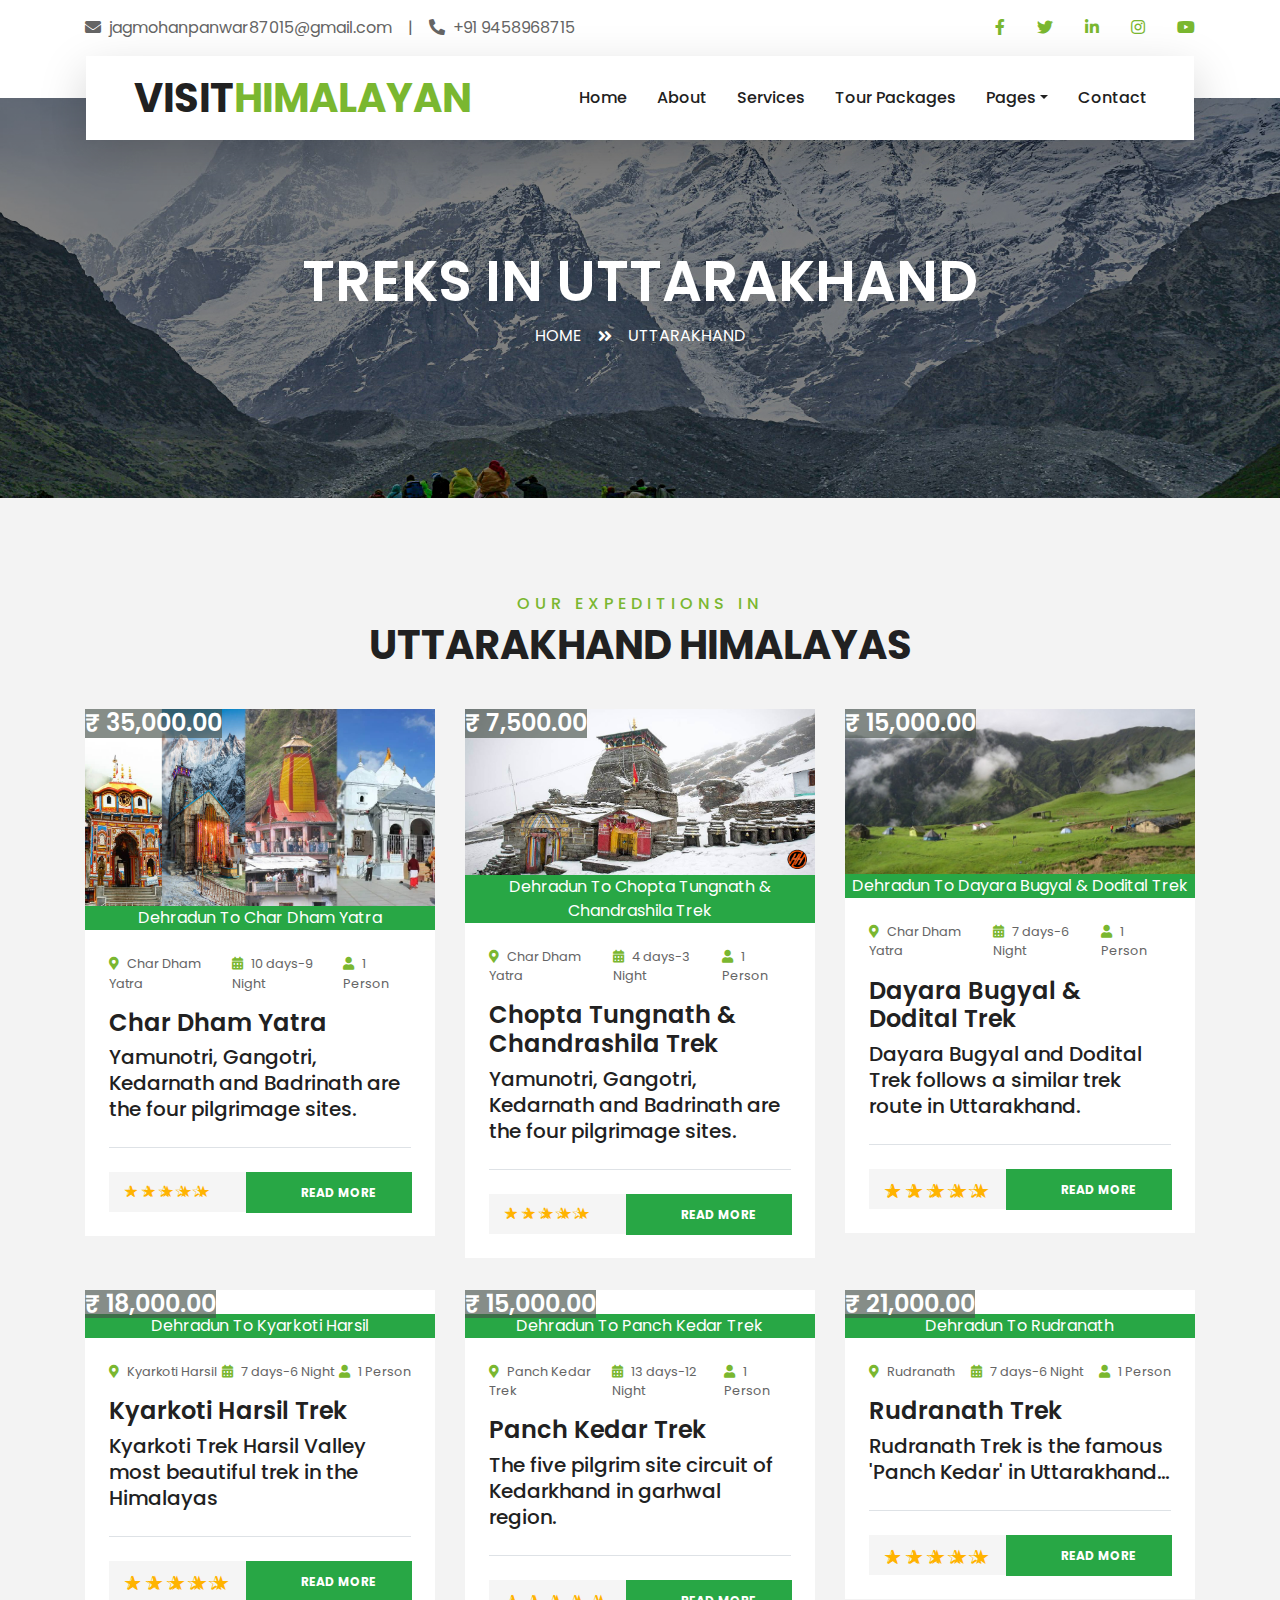
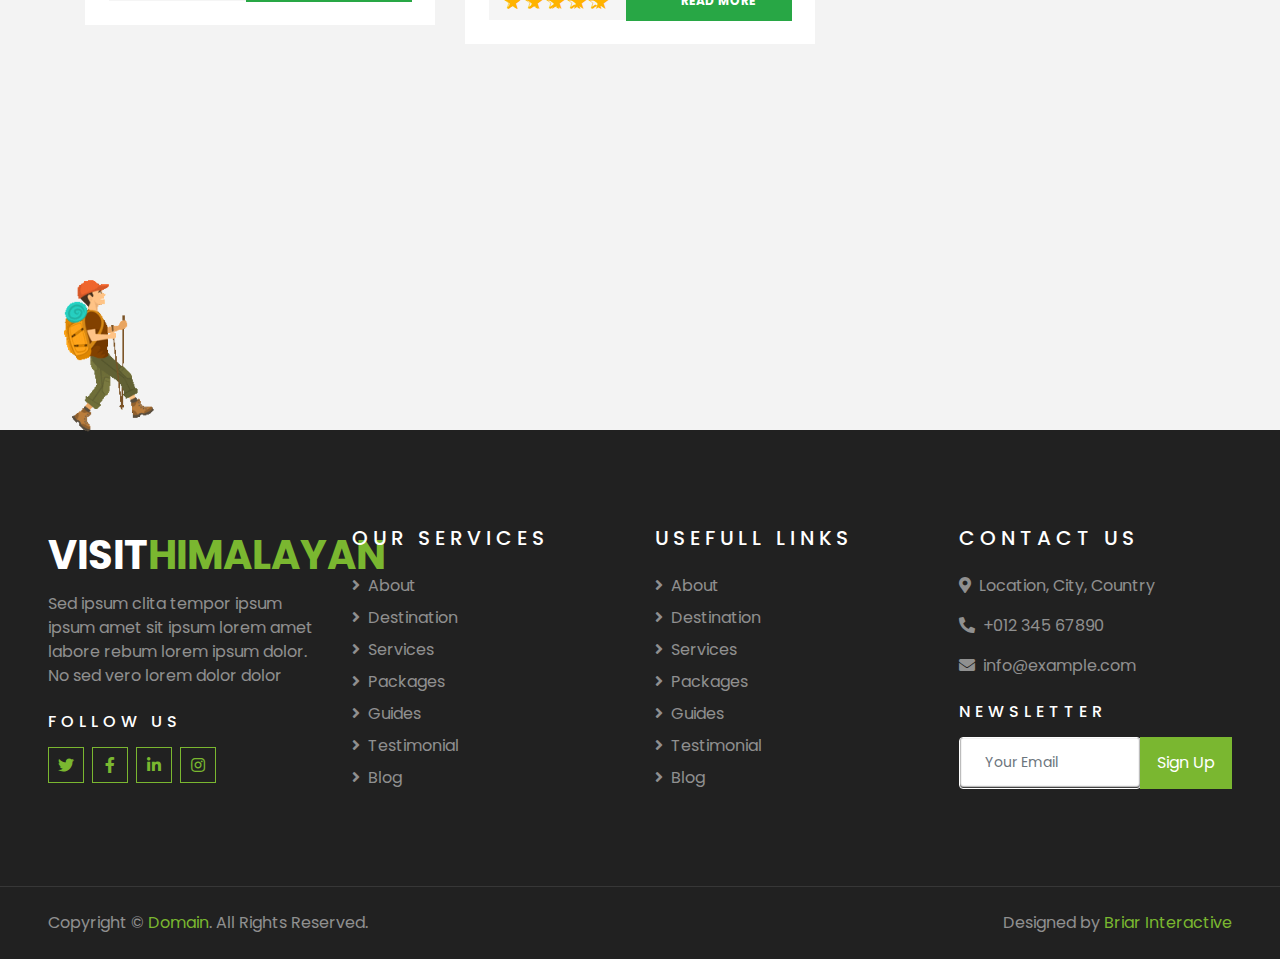
==== commit 35c91bdf: "Second Commit" ====
--- a/files/uttarakhand.html
+++ b/files/uttarakhand.html
@@ -107,7 +107,7 @@
             <div class="d-flex flex-column align-items-center justify-content-center" style="min-height: 400px">
                 <h3 class="display-4 text-white text-uppercase"> treks in Uttarakhand</h3>
                 <div class="d-inline-flex text-white">
-                    <p class="m-0 text-uppercase"><a class="text-white" href="">Home</a></p>
+                    <p class="m-0 text-uppercase"><a class="text-white" href="/index.html">Home</a></p>
                     <i class="fa fa-angle-double-right pt-1 px-3"></i>
                     <p class="m-0 text-uppercase">Uttarakhand</p>
                 </div>
@@ -243,23 +243,23 @@
                 <div class="col-lg-4 col-md-6 mb-4">
                     <div class="package-item bg-white mb-2">
 
-                        <a href=""><img class="img-fluid" src="/img/uttarakhand4.jpg" alt=""></a>
-                        <h4
-                            style="position: absolute; top: 0; background-color: #49534ba9;color: white; max-width: 100%;">
-                            ₹ 15,000.00
-                        </h4>
-                        <p class="m-0 text-white text-center bg-success"> Dehradun To Dayara Bugyal & Dodital Trek</p>
-                        <div class="p-4">
-                            <div class="d-flex justify-content-between mb-3">
-                                <small class="m-0"><i class="fa fa-map-marker-alt text-primary mr-2"></i>Char Dham
-                                    Yatra</small>
+                        <a href=""><img class="img-fluid" src="/img/uttarakhand5.jpg" alt=""></a>
+                        <h4
+                            style="position: absolute; top: 0; background-color: #49534ba9;color: white; max-width: 100%;">
+                            ₹ 18,000.00
+                        </h4>
+                        <p class="m-0 text-white text-center bg-success"> Dehradun To Kyarkoti Harsil</p>
+                        <div class="p-4">
+                            <div class="d-flex justify-content-between mb-3">
+                                <small class="m-0"><i class="fa fa-map-marker-alt text-primary mr-2"></i>Kyarkoti
+                                    Harsil</small>
                                 <small class="m-0"><i class="fa fa-calendar-alt text-primary mr-2"></i>7 days-6
                                     Night</small>
                                 <small class="m-0"><i class="fa fa-user text-primary mr-2"></i>1 Person</small>
                             </div>
-                            <h4>Dayara Bugyal & Dodital Trek</h4>
-                            <a class="h5 text-decoration-none" href="">
-                                Dayara Bugyal and Dodital Trek follows a similar trek route in Uttarakhand. <div
+                            <h4>Kyarkoti Harsil Trek</h4>
+                            <a class="h5 text-decoration-none" href="">
+                                Kyarkoti Trek Harsil Valley most beautiful trek in the Himalayas <div
                                     class="border-top mt-4 pt-4">
 
                                     <div class="read_more">
@@ -281,23 +281,24 @@
                 <div class="col-lg-4 col-md-6 mb-4">
                     <div class="package-item bg-white mb-2">
 
-                        <a href=""><img class="img-fluid" src="/img/uttarakhand4.jpg" alt=""></a>
+                        <a href=""><img class="img-fluid" src="/img/uttarakhand6.jpg" alt=""></a>
                         <h4
                             style="position: absolute; top: 0; background-color: #49534ba9;color: white; max-width: 100%;">
                             ₹ 15,000.00
                         </h4>
-                        <p class="m-0 text-white text-center bg-success"> Dehradun To Dayara Bugyal & Dodital Trek</p>
-                        <div class="p-4">
-                            <div class="d-flex justify-content-between mb-3">
-                                <small class="m-0"><i class="fa fa-map-marker-alt text-primary mr-2"></i>Char Dham
-                                    Yatra</small>
-                                <small class="m-0"><i class="fa fa-calendar-alt text-primary mr-2"></i>7 days-6
-                                    Night</small>
-                                <small class="m-0"><i class="fa fa-user text-primary mr-2"></i>1 Person</small>
-                            </div>
-                            <h4>Dayara Bugyal & Dodital Trek</h4>
-                            <a class="h5 text-decoration-none" href="">
-                                Dayara Bugyal and Dodital Trek follows a similar trek route in Uttarakhand. <div
+                        <p class="m-0 text-white text-center bg-success"> Dehradun To Panch Kedar Trek</p>
+                        <div class="p-4">
+                            <div class="d-flex justify-content-between mb-3">
+                                <small class="m-0"><i class="fa fa-map-marker-alt text-primary mr-2"></i>Panch Kedar
+                                    Trek</small>
+                                <small class="m-0"><i class="fa fa-calendar-alt text-primary mr-2"></i>13 days-12
+                                    Night</small>
+                                <small class="m-0"><i class="fa fa-user text-primary mr-2"></i>1 Person</small>
+                            </div>
+                            <h4>Panch Kedar Trek</h4>
+                            <a class="h5 text-decoration-none" href="">
+
+                                The five pilgrim site circuit of Kedarkhand in garhwal region.<div
                                     class="border-top mt-4 pt-4">
 
                                     <div class="read_more">
@@ -319,23 +320,23 @@
                 <div class="col-lg-4 col-md-6 mb-4">
                     <div class="package-item bg-white mb-2">
 
-                        <a href=""><img class="img-fluid" src="/img/uttarakhand4.jpg" alt=""></a>
-                        <h4
-                            style="position: absolute; top: 0; background-color: #49534ba9;color: white; max-width: 100%;">
-                            ₹ 15,000.00
-                        </h4>
-                        <p class="m-0 text-white text-center bg-success"> Dehradun To Dayara Bugyal & Dodital Trek</p>
-                        <div class="p-4">
-                            <div class="d-flex justify-content-between mb-3">
-                                <small class="m-0"><i class="fa fa-map-marker-alt text-primary mr-2"></i>Char Dham
-                                    Yatra</small>
+                        <a href=""><img class="img-fluid" src="/img/uttarakhand7.jpg" alt=""></a>
+                        <h4
+                            style="position: absolute; top: 0; background-color: #49534ba9;color: white; max-width: 100%;">
+                            ₹ 21,000.00
+                        </h4>
+                        <p class="m-0 text-white text-center bg-success"> Dehradun To Rudranath</p>
+                        <div class="p-4">
+                            <div class="d-flex justify-content-between mb-3">
+                                <small class="m-0"><i
+                                        class="fa fa-map-marker-alt text-primary mr-2"></i>Rudranath</small>
                                 <small class="m-0"><i class="fa fa-calendar-alt text-primary mr-2"></i>7 days-6
                                     Night</small>
                                 <small class="m-0"><i class="fa fa-user text-primary mr-2"></i>1 Person</small>
                             </div>
-                            <h4>Dayara Bugyal & Dodital Trek</h4>
-                            <a class="h5 text-decoration-none" href="">
-                                Dayara Bugyal and Dodital Trek follows a similar trek route in Uttarakhand. <div
+                            <h4>Rudranath Trek</h4>
+                            <a class="h5 text-decoration-none" href="">
+                                Rudranath Trek is the famous 'Panch Kedar' in Uttarakhand… <div
                                     class="border-top mt-4 pt-4">
 
                                     <div class="read_more">
@@ -482,10 +483,10 @@
 
     <!-- Contact Javascript File -->
     <script src="mail/jqBootstrapValidation.min.js"></script>
-    <script src="mail/contact.js"></script>
+    <script src="/mail/contact.js"></script>
 
     <!-- Template Javascript -->
-    <script src="js/main.js"></script>
+    <script src="/js/main.js"></script>
 </body>
 
 </html>